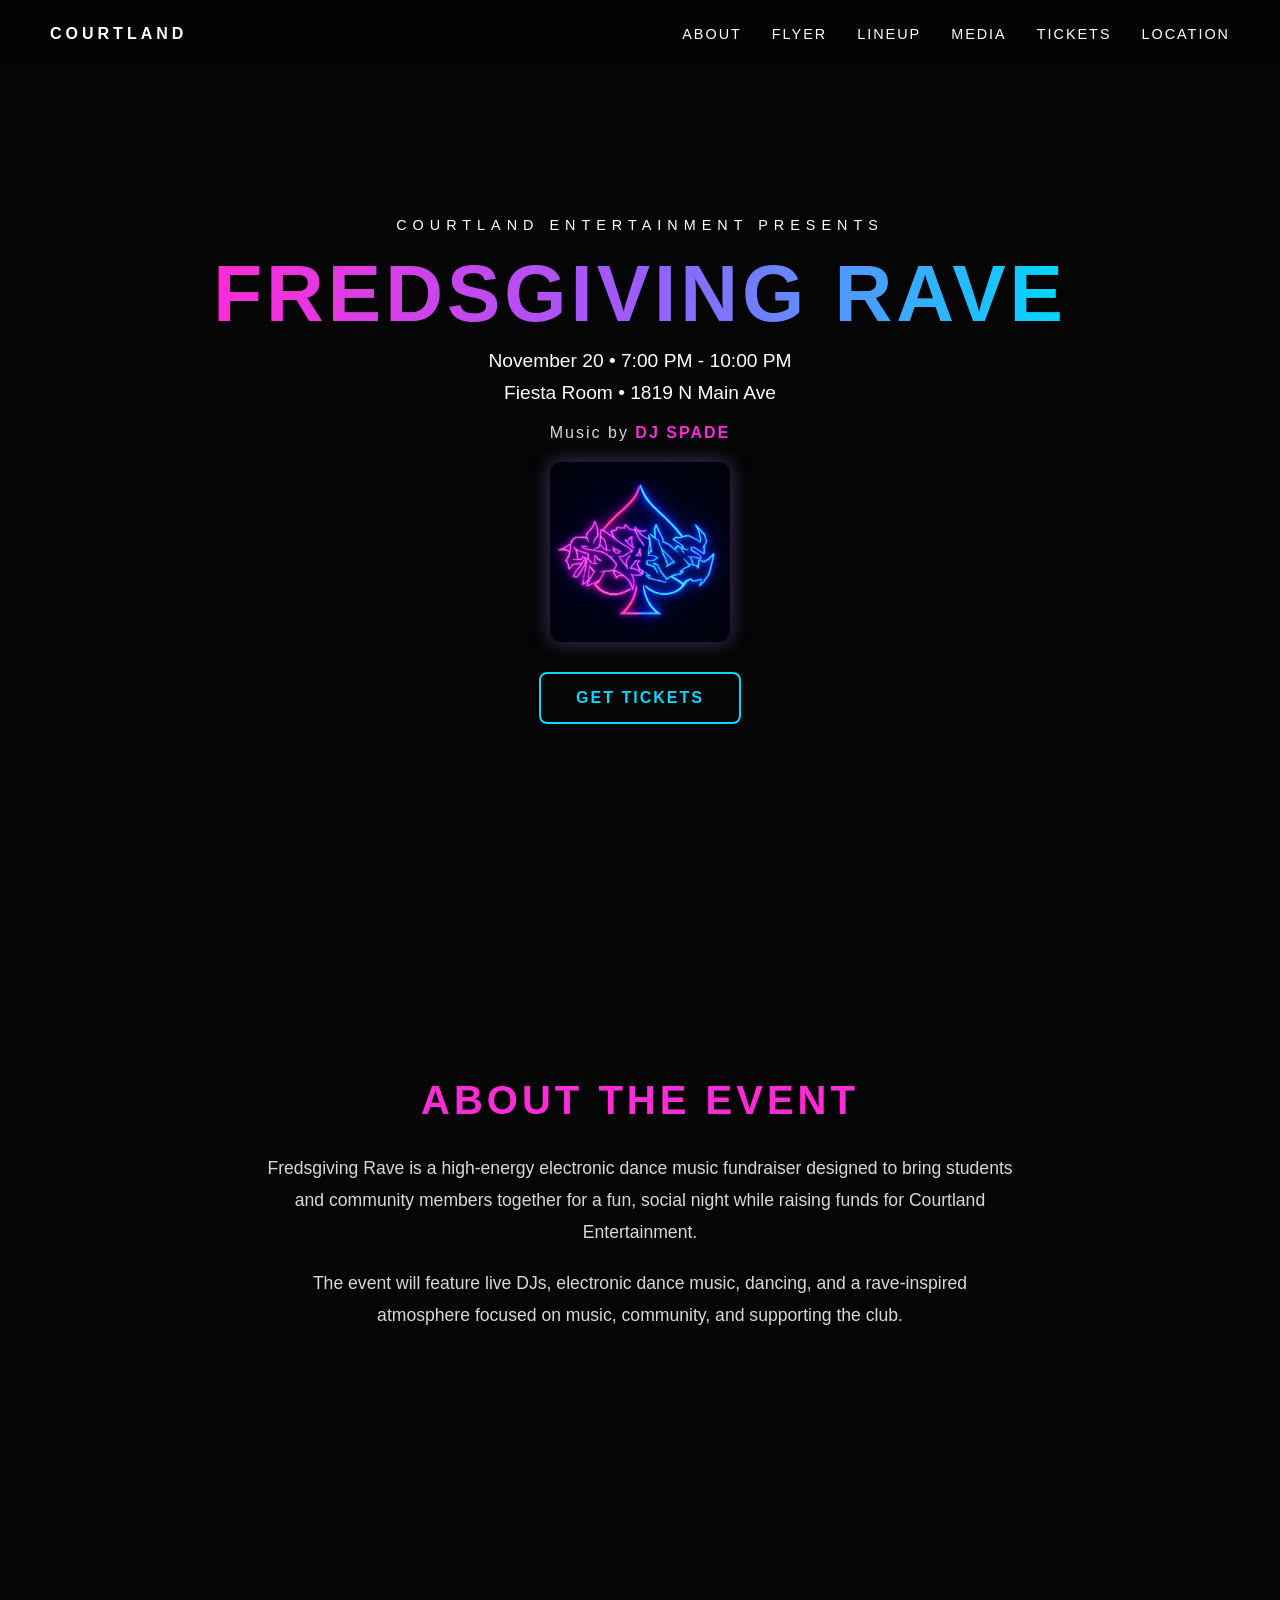
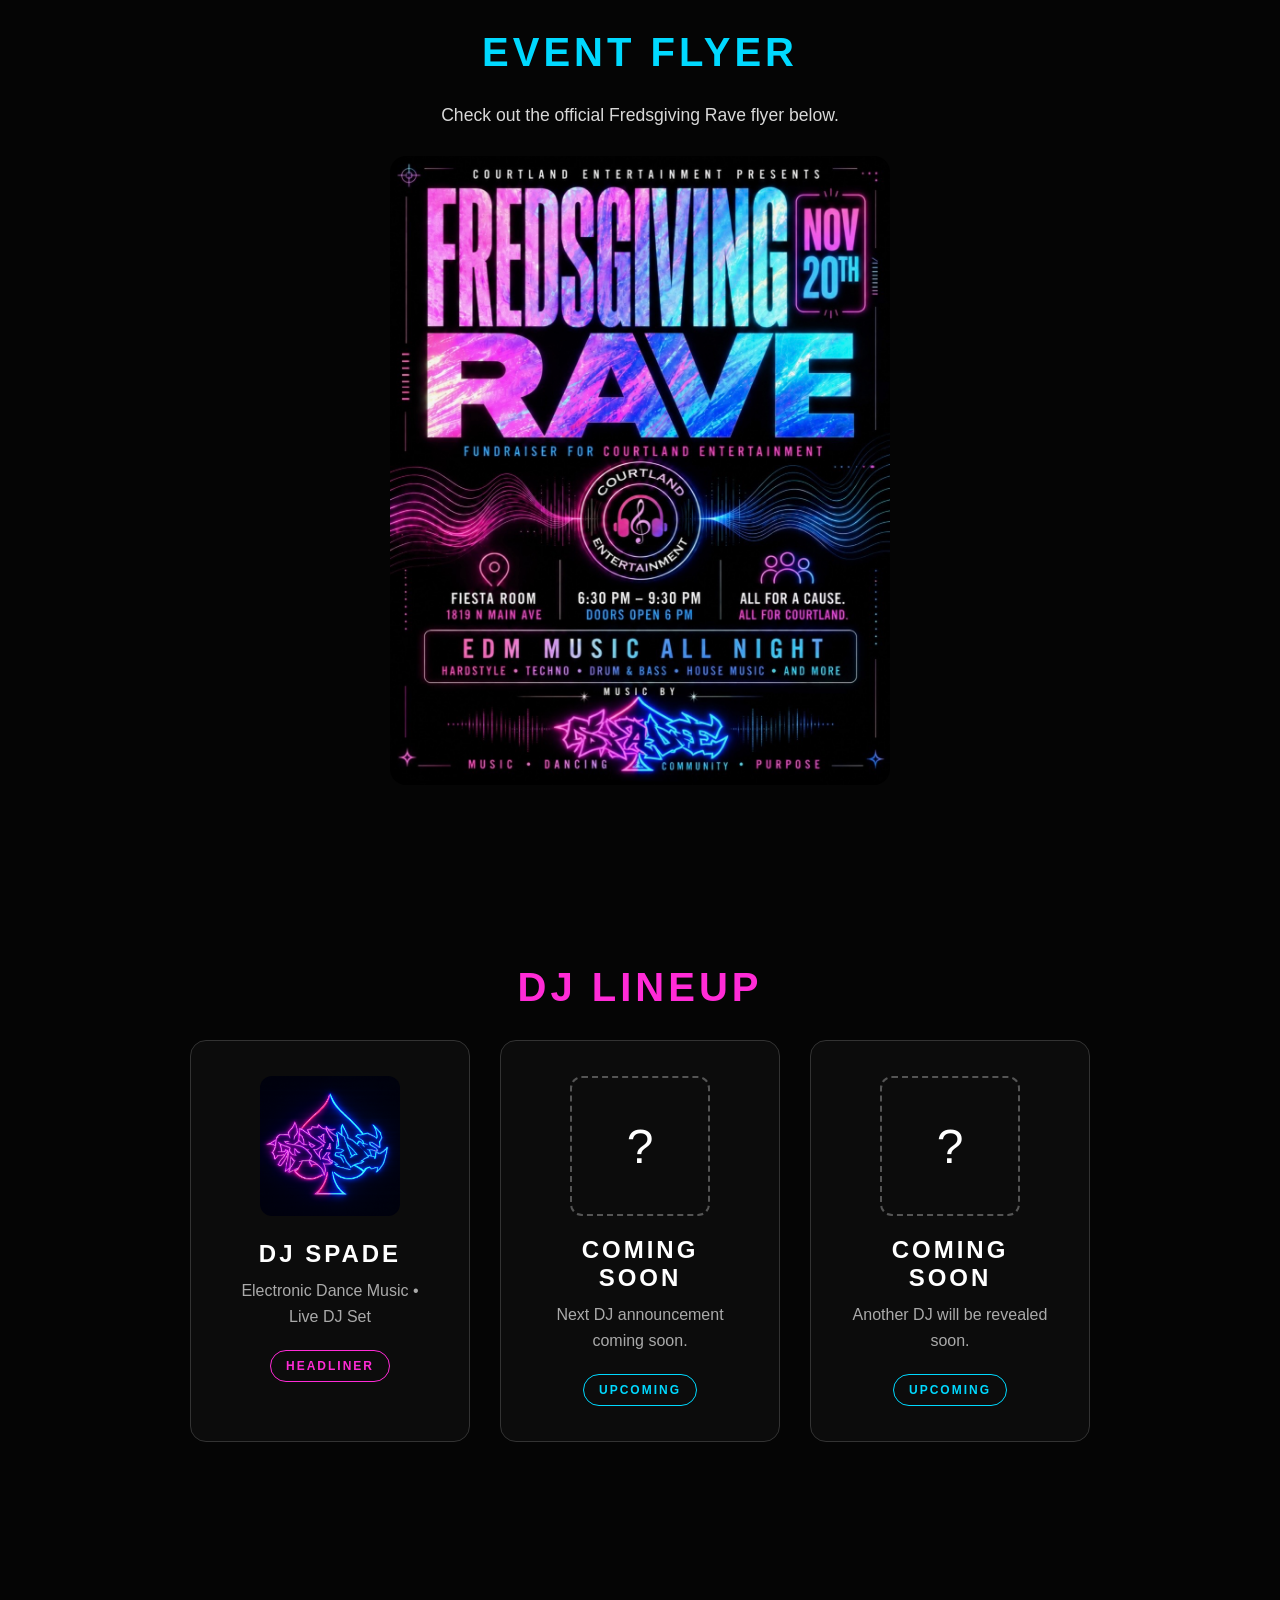
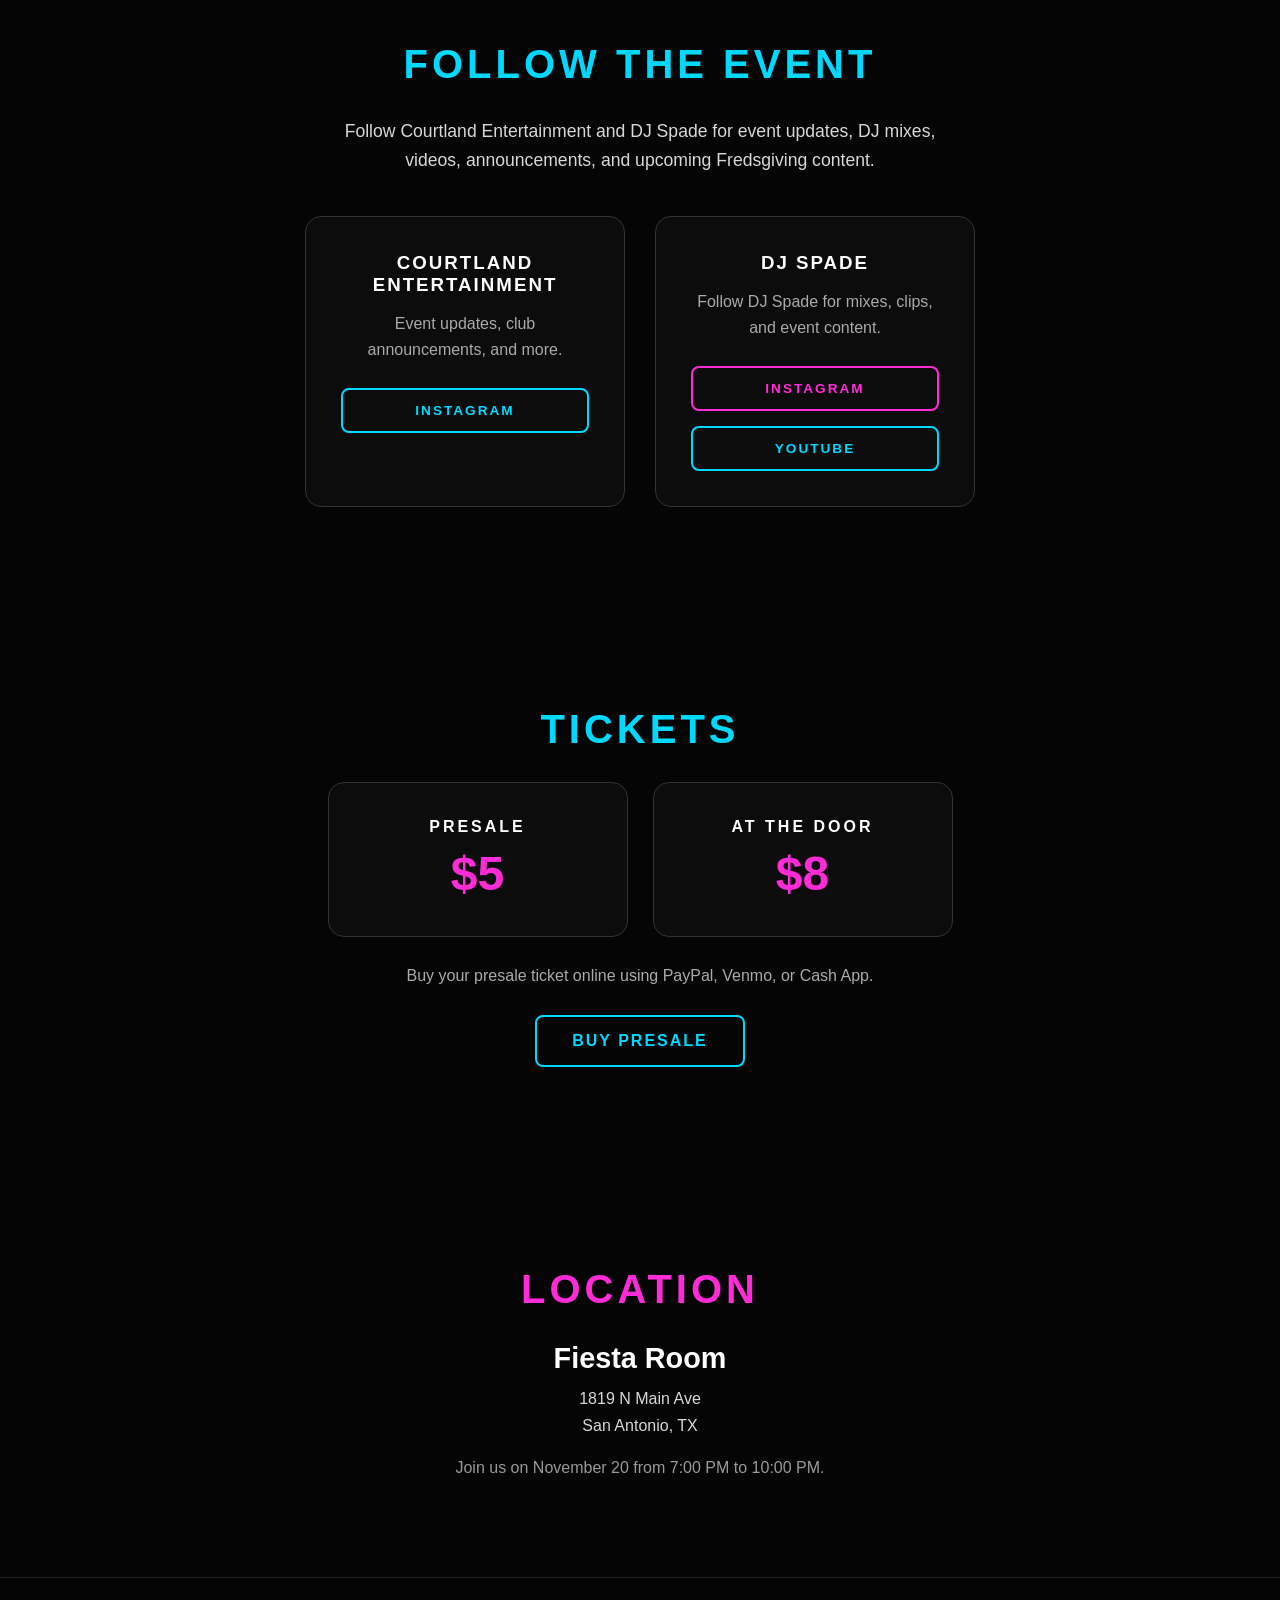
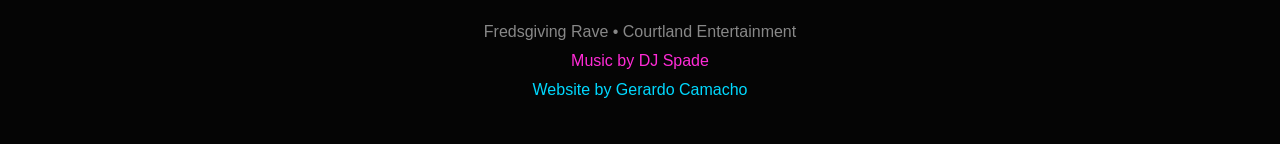
==== index.html @ a4c5deb9 "Add files via upload" ====
<!DOCTYPE html>
<html lang="en">

<head>

    <meta charset="UTF-8">

    <meta
        name="viewport"
        content="width=device-width, initial-scale=1.0"
    >

    <title>
        Fredsgiving Rave | Courtland Entertainment
    </title>

    <link
        rel="stylesheet"
        href="style.css"
    >

</head>


<body>


    <!-- ========================================= -->
    <!-- NAVBAR -->
    <!-- ========================================= -->

    <nav class="navbar">

        <a
            class="nav-logo"
            href="#top"
        >
            COURTLAND
        </a>


        <div class="nav-links">

            <a href="#about">
                ABOUT
            </a>

            <a href="#flyer">
                FLYER
            </a>

            <a href="#lineup">
                LINEUP
            </a>

            <a href="#media">
                MEDIA
            </a>

            <a href="payment.html">
                TICKETS
            </a>

            <a href="#location">
                LOCATION
            </a>

        </div>


        <button
            class="menu-button"
            id="menuButton"
            aria-label="Open menu"
        >
            ☰
        </button>

    </nav>



    <!-- ========================================= -->
    <!-- MOBILE MENU -->
    <!-- ========================================= -->

    <div
        class="mobile-menu"
        id="mobileMenu"
    >

        <button
            class="close-menu"
            id="closeMenu"
            aria-label="Close menu"
        >
            ✕
        </button>


        <div class="mobile-menu-links">

            <a href="#about">
                ABOUT
            </a>

            <a href="#flyer">
                FLYER
            </a>

            <a href="#lineup">
                LINEUP
            </a>

            <a href="#media">
                MEDIA
            </a>

            <a href="payment.html">
                TICKETS
            </a>

            <a href="#location">
                LOCATION
            </a>

        </div>

    </div>



    <main id="top">


        <!-- ========================================= -->
        <!-- HERO -->
        <!-- ========================================= -->

        <section class="hero">

            <p class="presented-by">
                COURTLAND ENTERTAINMENT PRESENTS
            </p>


            <h1>
                FREDSGIVING RAVE
            </h1>


            <p class="event-info">
                November 20 • 7:00 PM - 10:00 PM
            </p>


            <p class="event-info">
                Fiesta Room • 1819 N Main Ave
            </p>


            <p class="dj-credit">
                Music by
                <span>DJ SPADE</span>
            </p>


            <img
                src="images/spade-logo.png"
                alt="DJ Spade Logo"
                class="spade-logo"
            >


            <a
                href="payment.html"
                class="hero-button"
            >
                GET TICKETS
            </a>

        </section>



        <!-- ========================================= -->
        <!-- ABOUT -->
        <!-- ========================================= -->

        <section
            class="about"
            id="about"
        >

            <h2>
                ABOUT THE EVENT
            </h2>


            <p>

                Fredsgiving Rave is a high-energy electronic dance
                music fundraiser designed to bring students and
                community members together for a fun, social night
                while raising funds for Courtland Entertainment.

            </p>


            <p>

                The event will feature live DJs, electronic dance
                music, dancing, and a rave-inspired atmosphere
                focused on music, community, and supporting the club.

            </p>

        </section>



        <!-- ========================================= -->
        <!-- FLYER -->
        <!-- ========================================= -->

        <section
            class="flyer-section"
            id="flyer"
        >

            <h2>
                EVENT FLYER
            </h2>


            <p class="flyer-text">

                Check out the official Fredsgiving Rave flyer below.

            </p>


            <img
                src="images/fredsgiving-flyer.png"
                alt="Fredsgiving Rave Flyer"
                class="event-flyer"
            >

        </section>



        <!-- ========================================= -->
        <!-- LINEUP -->
        <!-- ========================================= -->

        <section
            class="lineup"
            id="lineup"
        >

            <h2>
                DJ LINEUP
            </h2>


            <div class="lineup-container">


                <article class="lineup-card">

                    <img
                        src="images/spade-logo.png"
                        alt="DJ Spade Logo"
                        class="lineup-logo"
                    >


                    <h3>
                        DJ SPADE
                    </h3>


                    <p>
                        Electronic Dance Music • Live DJ Set
                    </p>


                    <span class="headliner">
                        HEADLINER
                    </span>

                </article>



                <article class="lineup-card">

                    <div class="coming-soon-box">
                        ?
                    </div>


                    <h3>
                        COMING SOON
                    </h3>


                    <p>
                        Next DJ announcement coming soon.
                    </p>


                    <span class="upcoming">
                        UPCOMING
                    </span>

                </article>



                <article class="lineup-card">

                    <div class="coming-soon-box">
                        ?
                    </div>


                    <h3>
                        COMING SOON
                    </h3>


                    <p>
                        Another DJ will be revealed soon.
                    </p>


                    <span class="upcoming">
                        UPCOMING
                    </span>

                </article>


            </div>

        </section>



        <!-- ========================================= -->
        <!-- MEDIA -->
        <!-- ========================================= -->

        <section
            class="media"
            id="media"
        >

            <h2>
                FOLLOW THE EVENT
            </h2>


            <p class="media-intro">

                Follow Courtland Entertainment and DJ Spade for
                event updates, DJ mixes, videos, announcements,
                and upcoming Fredsgiving content.

            </p>



            <div class="social-container">


                <article class="social-card">

                    <h3>
                        COURTLAND ENTERTAINMENT
                    </h3>


                    <p>
                        Event updates, club announcements, and more.
                    </p>


                    <a
                        href="https://www.instagram.com/wearecourtland?stkn=MXRhY2s3Ym1sZ3I2dA=="
                        target="_blank"
                        rel="noopener noreferrer"
                        class="social-button courtland-button"
                    >
                        INSTAGRAM
                    </a>

                </article>



                <article class="social-card">

                    <h3>
                        DJ SPADE
                    </h3>


                    <p>

                        Follow DJ Spade for mixes, clips,
                        and event content.

                    </p>


                    <a
                        href="https://www.instagram.com/ace_of.1spade?stkn=eXF0d2hoOGgwamYz&utm_source=qr"
                        target="_blank"
                        rel="noopener noreferrer"
                        class="social-button instagram-button"
                    >
                        INSTAGRAM
                    </a>


                    <a
                        href="https://youtube.com/@djofspades?si=QQPba7ZHOtJlr2IQ"
                        target="_blank"
                        rel="noopener noreferrer"
                        class="social-button youtube-button"
                    >
                        YOUTUBE
                    </a>

                </article>


            </div>

        </section>



        <!-- ========================================= -->
        <!-- TICKETS -->
        <!-- ========================================= -->

        <section
            class="tickets-simple"
            id="tickets"
        >

            <h2>
                TICKETS
            </h2>


            <div class="ticket-summary">


                <div>

                    <span class="summary-label">
                        PRESALE
                    </span>

                    <span class="summary-price">
                        $5
                    </span>

                </div>



                <div>

                    <span class="summary-label">
                        AT THE DOOR
                    </span>

                    <span class="summary-price">
                        $8
                    </span>

                </div>


            </div>


            <p class="ticket-summary-note">

                Buy your presale ticket online using
                PayPal, Venmo, or Cash App.

            </p>


            <a
                href="payment.html"
                class="hero-button"
            >
                BUY PRESALE
            </a>

        </section>



        <!-- ========================================= -->
        <!-- LOCATION -->
        <!-- ========================================= -->

        <section
            class="location"
            id="location"
        >

            <h2>
                LOCATION
            </h2>


            <p class="location-name">
                Fiesta Room
            </p>


            <p class="location-address">

                1819 N Main Ave<br>
                San Antonio, TX

            </p>


            <p class="location-note">

                Join us on November 20
                from 7:00 PM to 10:00 PM.

            </p>

        </section>


    </main>



    <!-- ========================================= -->
    <!-- FOOTER -->
    <!-- ========================================= -->

    <footer class="footer">

        <p>
            Fredsgiving Rave • Courtland Entertainment
        </p>

        <p>
            Music by DJ Spade
        </p>

        <p>
            Website by Gerardo Camacho
        </p>

    </footer>



    <script src="script.js"></script>

</body>

</html>
---- style.css ----
* {
    margin: 0;
    padding: 0;
    box-sizing: border-box;
}


html {
    scroll-behavior: smooth;
}


body {

    background-color: #050505;

    color: white;

    font-family:
        Arial,
        sans-serif;

}


a {
    -webkit-tap-highlight-color:
        transparent;
}


.hidden {
    display: none !important;
}



/* ===================================================== */
/* NAVBAR */
/* ===================================================== */

.navbar {

    position: fixed;

    top: 0;
    left: 0;

    width: 100%;

    display: flex;

    justify-content:
        space-between;

    align-items:
        center;

    padding:
        25px 50px;

    z-index: 1000;

    background-color:
        rgba(
            5,
            5,
            5,
            0.85
        );

    backdrop-filter:
        blur(10px);

}


.nav-logo {

    color: white;

    text-decoration: none;

    font-weight: bold;

    letter-spacing:
        4px;

}


.nav-links {

    display: flex;

    gap: 30px;

}


.nav-links a {

    color: white;

    text-decoration: none;

    font-size:
        0.9rem;

    letter-spacing:
        2px;

    transition:
        0.3s ease;

}


.nav-links a:hover {
    color: #00d9ff;
}



/* ===================================================== */
/* MOBILE MENU */
/* ===================================================== */

.menu-button {

    display: none;

    margin: 0;

    padding: 0;

    background:
        transparent;

    border:
        none;

    color:
        white;

    font-size:
        2rem;

    cursor:
        pointer;

}


.mobile-menu {

    position:
        fixed;

    inset:
        0;

    width:
        100%;

    min-height:
        100dvh;

    display:
        flex;

    justify-content:
        center;

    align-items:
        center;

    background-color:
        rgba(
            5,
            5,
            5,
            0.98
        );

    z-index:
        2000;

    opacity:
        0;

    visibility:
        hidden;

    pointer-events:
        none;

    transition:
        0.3s ease;

}


.mobile-menu.active {

    opacity:
        1;

    visibility:
        visible;

    pointer-events:
        auto;

}


.mobile-menu-links {

    display:
        flex;

    flex-direction:
        column;

    gap:
        25px;

    text-align:
        center;

}


.mobile-menu-links a {

    color:
        white;

    text-decoration:
        none;

    font-size:
        2rem;

    font-weight:
        bold;

    letter-spacing:
        3px;

}


.close-menu {

    position:
        absolute;

    top:
        25px;

    right:
        25px;

    margin:
        0;

    padding:
        0;

    background:
        transparent;

    border:
        none;

    color:
        white;

    font-size:
        2rem;

    cursor:
        pointer;

}



/* ===================================================== */
/* HERO */
/* ===================================================== */

.hero {

    min-height:
        100vh;

    display:
        flex;

    flex-direction:
        column;

    justify-content:
        center;

    align-items:
        center;

    text-align:
        center;

    padding:
        120px 20px 80px;

}


h1 {

    font-size:
        5rem;

    font-weight:
        900;

    letter-spacing:
        4px;

    background:
        linear-gradient(
            90deg,
            #ff2bd6,
            #9b5cff,
            #00d9ff
        );

    -webkit-background-clip:
        text;

    background-clip:
        text;

    color:
        transparent;

}


.presented-by {

    font-size:
        0.9rem;

    letter-spacing:
        6px;

    margin-bottom:
        15px;

}


.event-info {

    font-size:
        1.2rem;

    margin-top:
        10px;

}


.dj-credit {

    margin-top:
        20px;

    font-size:
        1rem;

    letter-spacing:
        2px;

    color:
        #d8d8d8;

}


.dj-credit span {

    color:
        #ff2bd6;

    font-weight:
        bold;

}


.spade-logo {

    width:
        180px;

    max-width:
        80%;

    margin-top:
        20px;

    border-radius:
        12px;

    box-shadow:

        0 0 20px
        rgba(
            255,
            43,
            214,
            0.25
        ),

        0 0 25px
        rgba(
            0,
            217,
            255,
            0.2
        );

}



/* ===================================================== */
/* BUTTONS */
/* ===================================================== */

button,
.hero-button {

    margin-top:
        30px;

    padding:
        15px 35px;

    background:
        transparent;

    color:
        #00d9ff;

    border:
        2px solid #00d9ff;

    border-radius:
        8px;

    font-size:
        1rem;

    font-weight:
        bold;

    letter-spacing:
        2px;

    cursor:
        pointer;

    text-decoration:
        none;

    transition:
        0.3s ease;

}


button:hover,
.hero-button:hover {

    background-color:
        #00d9ff;

    color:
        #050505;

    box-shadow:

        0 0 10px
        #00d9ff,

        0 0 25px
        #00d9ff;

}



/* ===================================================== */
/* SHARED SECTIONS */
/* ===================================================== */

.about,
.flyer-section,
.lineup,
.media,
.tickets-simple,
.location {

    display:
        flex;

    flex-direction:
        column;

    justify-content:
        center;

    align-items:
        center;

    text-align:
        center;

}


.about h2,
.flyer-section h2,
.lineup h2,
.media h2,
.tickets-simple h2,
.location h2 {

    font-size:
        2.5rem;

    letter-spacing:
        4px;

    margin-bottom:
        30px;

}


.about h2,
.lineup h2,
.location h2 {

    color:
        #ff2bd6;

}


.flyer-section h2,
.media h2,
.tickets-simple h2 {

    color:
        #00d9ff;

}



/* ===================================================== */
/* ABOUT */
/* ===================================================== */

.about {

    min-height:
        70vh;

    padding:
        80px 20px;

}


.about p {

    max-width:
        750px;

    font-size:
        1.1rem;

    line-height:
        1.8;

    margin-bottom:
        20px;

    color:
        #d8d8d8;

}



/* ===================================================== */
/* FLYER */
/* ===================================================== */

.flyer-section {

    min-height:
        100vh;

    padding:
        100px 20px 80px;

}


.flyer-text {

    font-size:
        1.1rem;

    color:
        #d8d8d8;

    margin-bottom:
        30px;

}


.event-flyer {

    width:
        100%;

    max-width:
        500px;

    border-radius:
        16px;

}



/* ===================================================== */
/* LINEUP */
/* ===================================================== */

.lineup {

    padding:
        100px 20px;

}


.lineup-container {

    display:
        flex;

    gap:
        30px;

    justify-content:
        center;

    flex-wrap:
        wrap;

}


.lineup-card {

    width:
        280px;

    padding:
        35px;

    border:
        1px solid #333;

    border-radius:
        16px;

    background-color:
        #0c0c0c;

}


.lineup-logo {

    width:
        140px;

    border-radius:
        12px;

    margin-bottom:
        20px;

}


.coming-soon-box {

    width:
        140px;

    height:
        140px;

    margin:
        0 auto 20px;

    display:
        flex;

    justify-content:
        center;

    align-items:
        center;

    border:
        2px dashed #555;

    border-radius:
        12px;

    font-size:
        3rem;

}


.lineup-card h3 {

    font-size:
        1.5rem;

    letter-spacing:
        3px;

    margin-bottom:
        10px;

}


.lineup-card p {

    color:
        #aaa;

    line-height:
        1.6;

}


.headliner,
.upcoming {

    display:
        inline-block;

    margin-top:
        20px;

    padding:
        8px 15px;

    border-radius:
        20px;

    font-size:
        0.75rem;

    font-weight:
        bold;

    letter-spacing:
        2px;

}


.headliner {

    border:
        1px solid #ff2bd6;

    color:
        #ff2bd6;

}


.upcoming {

    border:
        1px solid #00d9ff;

    color:
        #00d9ff;

}



/* ===================================================== */
/* MEDIA */
/* ===================================================== */

.media {

    padding:
        100px 20px;

}


.media-intro {

    max-width:
        650px;

    color:
        #d8d8d8;

    font-size:
        1.1rem;

    line-height:
        1.7;

    margin-bottom:
        40px;

}


.social-container {

    display:
        flex;

    gap:
        30px;

    justify-content:
        center;

    flex-wrap:
        wrap;

}


.social-card {

    width:
        320px;

    padding:
        35px;

    border:
        1px solid #333;

    border-radius:
        16px;

    background-color:
        #0c0c0c;

}


.social-card h3 {

    margin-bottom:
        15px;

    letter-spacing:
        2px;

}


.social-card p {

    color:
        #aaa;

    line-height:
        1.6;

    margin-bottom:
        25px;

}


.social-button {

    display:
        block;

    margin-top:
        15px;

    padding:
        13px 20px;

    border-radius:
        8px;

    text-decoration:
        none;

    font-size:
        0.85rem;

    font-weight:
        bold;

    letter-spacing:
        2px;

}


.courtland-button,
.youtube-button {

    color:
        #00d9ff;

    border:
        2px solid #00d9ff;

}


.instagram-button {

    color:
        #ff2bd6;

    border:
        2px solid #ff2bd6;

}



/* ===================================================== */
/* TICKET SUMMARY */
/* ===================================================== */

.tickets-simple {

    padding:
        100px 20px;

}


.ticket-summary {

    display:
        flex;

    gap:
        25px;

    flex-wrap:
        wrap;

    justify-content:
        center;

}


.ticket-summary > div {

    width:
        300px;

    padding:
        35px 25px;

    border:
        1px solid #333;

    border-radius:
        16px;

    background:
        #0c0c0c;

}


.summary-label {

    display:
        block;

    letter-spacing:
        3px;

    font-weight:
        bold;

    margin-bottom:
        10px;

}


.summary-price {

    display:
        block;

    font-size:
        3rem;

    font-weight:
        bold;

    color:
        #ff2bd6;

}


.ticket-summary-note {

    margin-top:
        30px;

    color:
        #aaa;

}



/* ===================================================== */
/* LOCATION */
/* ===================================================== */

.location {

    padding:
        100px 20px;

}


.location-name {

    font-size:
        1.8rem;

    font-weight:
        bold;

}


.location-address {

    margin-top:
        10px;

    line-height:
        1.7;

    color:
        #d8d8d8;

}


.location-note {

    margin-top:
        20px;

    color:
        #999;

}



/* ===================================================== */
/* FOOTER */
/* ===================================================== */

.footer {

    padding:
        40px 20px;

    text-align:
        center;

    border-top:
        1px solid #222;

    color:
        #888;

    line-height:
        1.8;

}


.footer p:nth-child(2) {
    color: #ff2bd6;
}


.footer p:nth-child(3) {
    color: #00d9ff;
}



/* ===================================================== */
/* PAYMENT PAGE */
/* ===================================================== */

.payment-body {

    min-height:
        100vh;

    background:

        radial-gradient(
            circle at 20% 10%,
            rgba(
                255,
                43,
                214,
                0.12
            ),
            transparent 25%
        ),

        radial-gradient(
            circle at 80% 15%,
            rgba(
                0,
                217,
                255,
                0.10
            ),
            transparent 30%
        ),

        #050505;

}


.payment-page {

    width:
        min(
            100%,
            760px
        );

    margin:
        0 auto;

    padding:
        30px 20px 50px;

}


.payment-topbar {

    display:
        flex;

    justify-content:
        space-between;

    align-items:
        center;

    gap:
        20px;

    margin-bottom:
        40px;

    letter-spacing:
        3px;

    font-weight:
        bold;

}


.back-link {

    color:
        #00d9ff;

    text-decoration:
        none;

}


.payment-panel,
.payment-help-card {

    border:
        1px solid #333;

    border-radius:
        20px;

    background:
        rgba(
            12,
            12,
            12,
            0.92
        );

    padding:
        40px;

    text-align:
        center;

}


.payment-title {

    font-size:
        clamp(
            2.4rem,
            8vw,
            4rem
        );

}


.payment-price {

    margin-top:
        15px;

    font-size:
        4rem;

    font-weight:
        900;

    color:
        #ff2bd6;

}


.payment-description {

    max-width:
        560px;

    margin:
        20px auto 30px;

    color:
        #c8c8c8;

    line-height:
        1.7;

}



/* ===================================================== */
/* PAYMENT FORM */
/* ===================================================== */

.ticket-form {

    display:
        flex;

    flex-direction:
        column;

    gap:
        10px;

    text-align:
        left;

}


.ticket-form label {

    margin-top:
        8px;

    color:
        #aaa;

    font-size:
        0.72rem;

    font-weight:
        bold;

    letter-spacing:
        1.5px;

}


.ticket-form input,
.ticket-form select {

    width:
        100%;

    padding:
        15px;

    border:
        1px solid #444;

    border-radius:
        9px;

    background:
        #080808;

    color:
        white;

    font-size:
        1rem;

    outline:
        none;

}


.ticket-form input:focus,
.ticket-form select:focus {

    border-color:
        #ff2bd6;

}


.request-ticket-button {

    width:
        100%;

    margin-top:
        20px;

}



/* ===================================================== */
/* PAYMENT REFERENCE */
/* ===================================================== */

.payment-reference-box {

    margin-top:
        40px;

    padding:
        30px 20px;

    border:
        2px solid #00d9ff;

    border-radius:
        16px;

    background:
        rgba(
            0,
            217,
            255,
            0.04
        );

    box-shadow:
        0 0 20px
        rgba(
            0,
            217,
            255,
            0.18
        );

}


.reference-label {

    color:
        #aaa;

    font-size:
        0.8rem;

    font-weight:
        bold;

    letter-spacing:
        3px;

}


.reference-code {

    margin:
        15px 0;

    color:
        #00d9ff;

    font-size:
        2rem;

    font-weight:
        900;

    letter-spacing:
        3px;

    overflow-wrap:
        anywhere;

}


.copy-reference-button {

    margin:
        10px auto 20px;

}


.reference-instructions {

    font-size:
        1.1rem;

    line-height:
        1.6;

}


.reference-warning {

    margin-top:
        15px;

    color:
        #ff2bd6;

    font-size:
        0.9rem;

}


.selected-payment-area {

    margin-top:
        30px;

    padding-top:
        25px;

    border-top:
        1px solid #333;

}


.selected-payment-area p {

    margin-bottom:
        15px;

    color:
        #aaa;

}


.payment-option {

    display:
        block;

    width:
        100%;

    padding:
        16px;

    color:
        #00d9ff;

    border:
        2px solid #00d9ff;

    border-radius:
        9px;

    text-decoration:
        none;

    font-weight:
        bold;

    letter-spacing:
        2px;

}


.payment-option:hover {

    background:
        #00d9ff;

    color:
        #050505;

}



/* ===================================================== */
/* PAYMENT HELP */
/* ===================================================== */

.payment-help-card {

    margin-top:
        25px;

}


.payment-help-card h2 {

    color:
        #ff2bd6;

    margin-bottom:
        25px;

    letter-spacing:
        3px;

}


.payment-help-card p {

    margin:
        12px 0;

    color:
        #ccc;

    line-height:
        1.5;

}


.ticket-message {

    margin-top:
        20px;

    color:
        #00d9ff;

    text-align:
        center;

}


.payment-footer {

    margin-top:
        30px;

    text-align:
        center;

    color:
        #777;

    line-height:
        1.8;

}


.payment-footer p:last-child {
    color: #00d9ff;
}



/* ===================================================== */
/* SCROLL */
/* ===================================================== */

#about,
#flyer,
#lineup,
#media,
#tickets,
#location {

    scroll-margin-top:
        100px;

}



/* ===================================================== */
/* MOBILE */
/* ===================================================== */

@media (
    max-width: 430px
) {


    .navbar {

        padding:
            20px;

    }


    .nav-links {

        display:
            none;

    }


    .menu-button {

        display:
            block;

    }


    .nav-logo {

        font-size:
            0.9rem;

    }


    .hero {

        min-height:
            100dvh;

        padding:
            100px 20px 70px;

    }


    h1 {

        font-size:
            2.5rem;

        letter-spacing:
            1px;

        line-height:
            1.05;

    }


    .presented-by {

        font-size:
            0.7rem;

        letter-spacing:
            3px;

    }


    .event-info {

        font-size:
            1rem;

    }


    .spade-logo {

        width:
            125px;

    }


    .hero-button {

        width:
            100%;

        max-width:
            280px;

    }


    .about,
    .flyer-section,
    .lineup,
    .media,
    .tickets-simple,
    .location {

        padding:
            120px 20px 100px;

    }


    .about h2,
    .flyer-section h2,
    .lineup h2,
    .media h2,
    .tickets-simple h2,
    .location h2 {

        font-size:
            2rem;

        letter-spacing:
            2px;

    }


    .lineup-container,
    .social-container {

        flex-direction:
            column;

        width:
            100%;

        align-items:
            center;

    }


    .lineup-card,
    .social-card {

        width:
            100%;

        max-width:
            320px;

    }


    .ticket-summary {

        flex-direction:
            column;

        align-items:
            center;

    }


    .ticket-summary > div {

        width:
            100%;

        max-width:
            320px;

    }


    .payment-page {

        padding:
            20px 14px 40px;

    }


    .payment-topbar {

        margin-bottom:
            20px;

        font-size:
            0.8rem;

    }


    .payment-panel,
    .payment-help-card {

        padding:
            28px 18px;

        border-radius:
            16px;

    }


    .payment-price {

        font-size:
            3.5rem;

    }


    .reference-code {

        font-size:
            1.55rem;

        letter-spacing:
            2px;

    }


    .request-ticket-button {

        width:
            100%;

    }

}
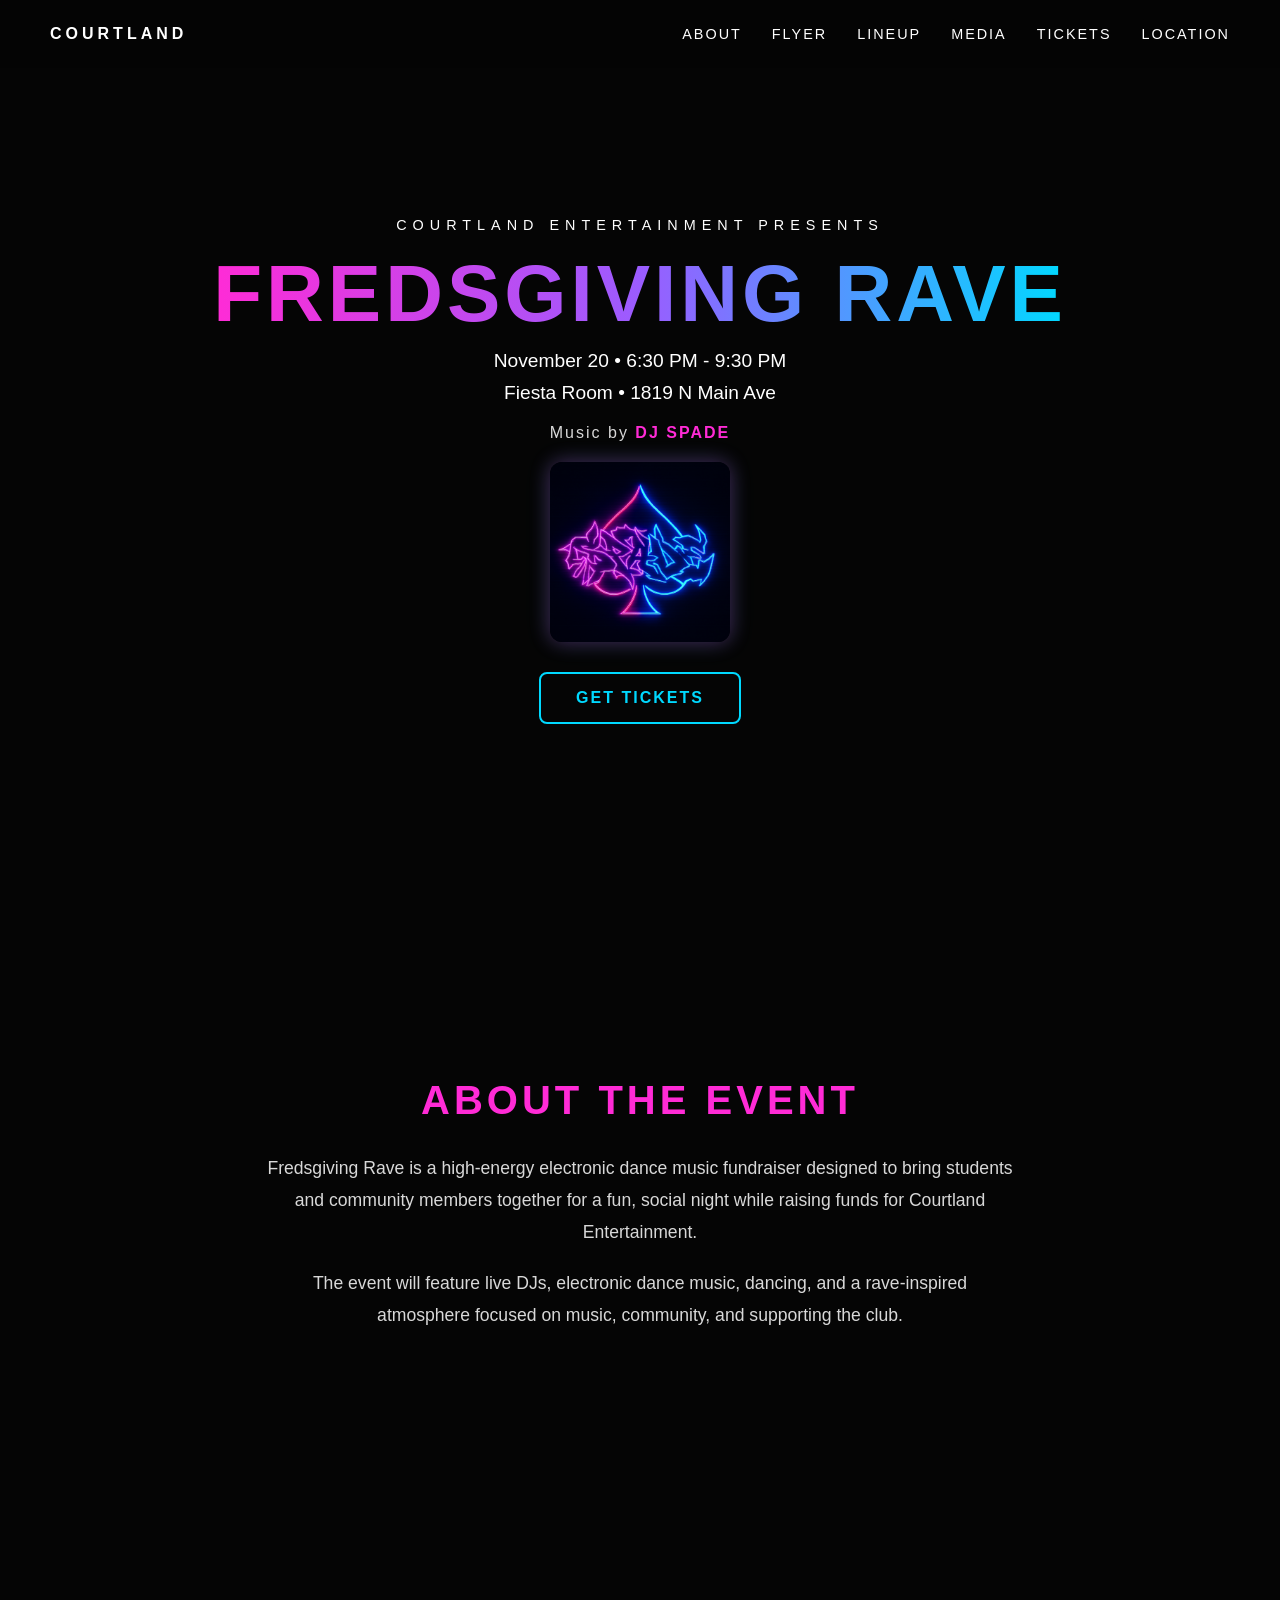
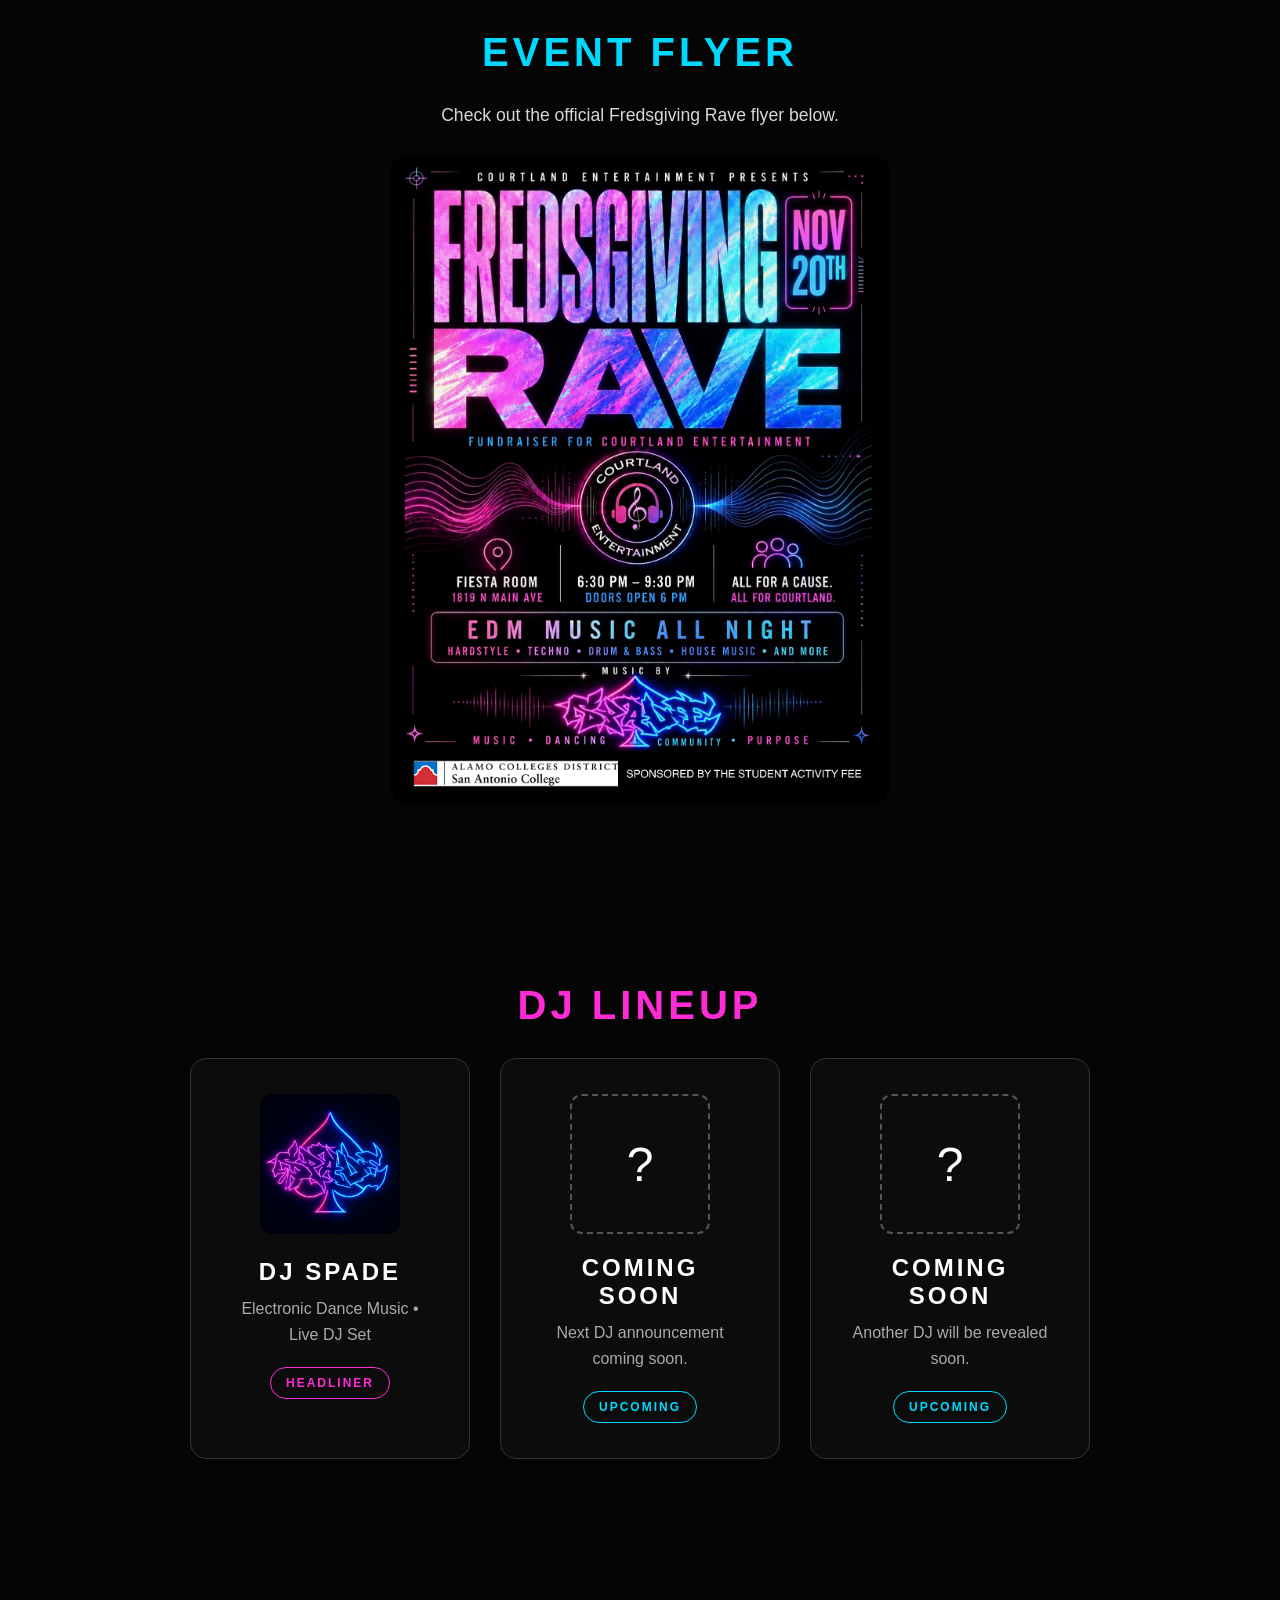
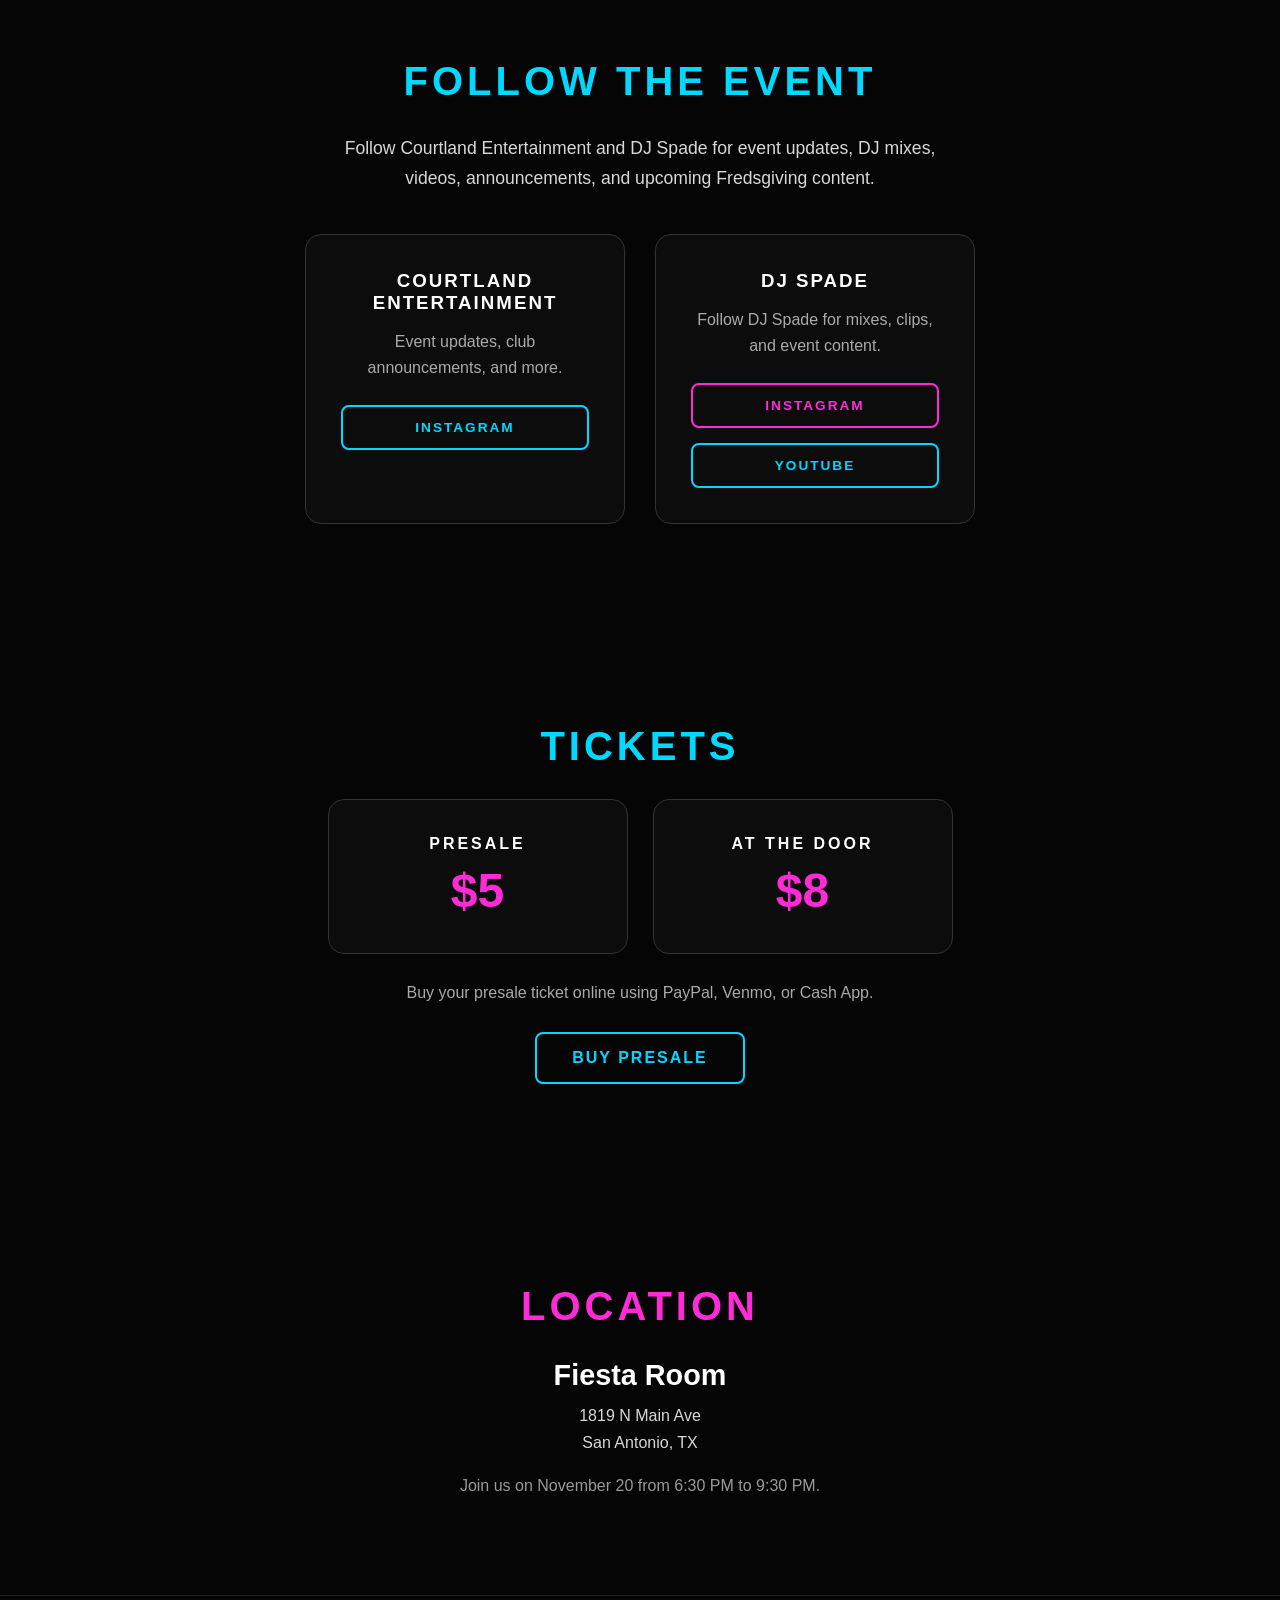
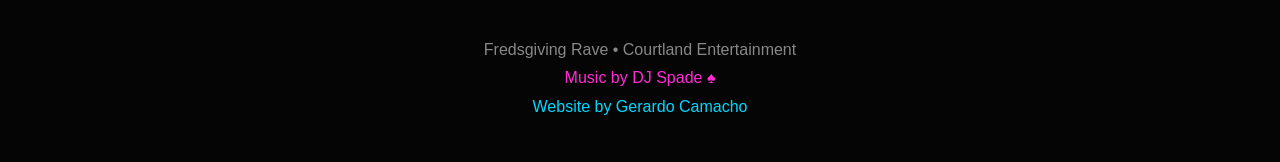
==== commit 915f9703: "Add files via upload" ====
--- a/index.html
+++ b/index.html
@@ -1,4 +1,12 @@
 <!DOCTYPE html>
+
+<!-- ===================================================== -->
+<!-- ♠ DJ SPADE                                           -->
+<!-- FREDSGIVING RAVE                                     -->
+<!-- Courtland Entertainment                             -->
+<!-- Website by Gerardo Camacho                          -->
+<!-- ===================================================== -->
+
 <html lang="en">
 
 <head>
@@ -10,6 +18,16 @@
         content="width=device-width, initial-scale=1.0"
     >
 
+    <meta
+        name="author"
+        content="Gerardo Camacho / DJ Spade"
+    >
+
+    <meta
+        name="description"
+        content="Official Fredsgiving Rave event website for Courtland Entertainment."
+    >
+
     <title>
         Fredsgiving Rave | Courtland Entertainment
     </title>
@@ -21,13 +39,11 @@
 
 </head>
 
-
 <body>
 
-
-    <!-- ========================================= -->
-    <!-- NAVBAR -->
-    <!-- ========================================= -->
+    <!-- ================================================= -->
+    <!-- ♠ NAVIGATION                                      -->
+    <!-- ================================================= -->
 
     <nav class="navbar">
 
@@ -38,35 +54,16 @@
             COURTLAND
         </a>
 
-
         <div class="nav-links">
 
-            <a href="#about">
-                ABOUT
-            </a>
-
-            <a href="#flyer">
-                FLYER
-            </a>
-
-            <a href="#lineup">
-                LINEUP
-            </a>
-
-            <a href="#media">
-                MEDIA
-            </a>
-
-            <a href="payment.html">
-                TICKETS
-            </a>
-
-            <a href="#location">
-                LOCATION
-            </a>
+            <a href="#about">ABOUT</a>
+            <a href="#flyer">FLYER</a>
+            <a href="#lineup">LINEUP</a>
+            <a href="#media">MEDIA</a>
+            <a href="payment.html">TICKETS</a>
+            <a href="#location">LOCATION</a>
 
         </div>
-
 
         <button
             class="menu-button"
@@ -78,11 +75,9 @@
 
     </nav>
 
-
-
-    <!-- ========================================= -->
-    <!-- MOBILE MENU -->
-    <!-- ========================================= -->
+    <!-- ================================================= -->
+    <!-- ♠ MOBILE MENU                                     -->
+    <!-- ================================================= -->
 
     <div
         class="mobile-menu"
@@ -97,80 +92,53 @@
             ✕
         </button>
 
-
         <div class="mobile-menu-links">
 
-            <a href="#about">
-                ABOUT
-            </a>
-
-            <a href="#flyer">
-                FLYER
-            </a>
-
-            <a href="#lineup">
-                LINEUP
-            </a>
-
-            <a href="#media">
-                MEDIA
-            </a>
-
-            <a href="payment.html">
-                TICKETS
-            </a>
-
-            <a href="#location">
-                LOCATION
-            </a>
+            <a href="#about">ABOUT</a>
+            <a href="#flyer">FLYER</a>
+            <a href="#lineup">LINEUP</a>
+            <a href="#media">MEDIA</a>
+            <a href="payment.html">TICKETS</a>
+            <a href="#location">LOCATION</a>
 
         </div>
 
     </div>
 
-
-
     <main id="top">
 
-
-        <!-- ========================================= -->
-        <!-- HERO -->
-        <!-- ========================================= -->
+        <!-- ================================================= -->
+        <!-- ♠ DJ SPADE // HERO                                -->
+        <!-- ================================================= -->
 
         <section class="hero">
 
             <p class="presented-by">
                 COURTLAND ENTERTAINMENT PRESENTS
             </p>
-
 
             <h1>
                 FREDSGIVING RAVE
             </h1>
 
-
             <p class="event-info">
-                November 20 • 7:00 PM - 10:00 PM
-            </p>
-
+                November 20 • 6:30 PM - 9:30 PM
+            </p>
 
             <p class="event-info">
                 Fiesta Room • 1819 N Main Ave
             </p>
-
 
             <p class="dj-credit">
                 Music by
                 <span>DJ SPADE</span>
             </p>
-
 
             <img
                 src="images/spade-logo.png"
                 alt="DJ Spade Logo"
                 class="spade-logo"
             >
-
 
             <a
                 href="payment.html"
@@ -181,11 +149,9 @@
 
         </section>
 
-
-
-        <!-- ========================================= -->
-        <!-- ABOUT -->
-        <!-- ========================================= -->
+        <!-- ================================================= -->
+        <!-- ♠ ABOUT                                           -->
+        <!-- ================================================= -->
 
         <section
             class="about"
@@ -196,32 +162,24 @@
                 ABOUT THE EVENT
             </h2>
 
-
             <p>
-
                 Fredsgiving Rave is a high-energy electronic dance
                 music fundraiser designed to bring students and
                 community members together for a fun, social night
                 while raising funds for Courtland Entertainment.
-
-            </p>
-
+            </p>
 
             <p>
-
                 The event will feature live DJs, electronic dance
                 music, dancing, and a rave-inspired atmosphere
                 focused on music, community, and supporting the club.
-
-            </p>
-
-        </section>
-
-
-
-        <!-- ========================================= -->
-        <!-- FLYER -->
-        <!-- ========================================= -->
+            </p>
+
+        </section>
+
+        <!-- ================================================= -->
+        <!-- ♠ EVENT FLYER                                     -->
+        <!-- ================================================= -->
 
         <section
             class="flyer-section"
@@ -232,13 +190,9 @@
                 EVENT FLYER
             </h2>
 
-
             <p class="flyer-text">
-
                 Check out the official Fredsgiving Rave flyer below.
-
-            </p>
-
+            </p>
 
             <img
                 src="images/fredsgiving-flyer.png"
@@ -248,11 +202,9 @@
 
         </section>
 
-
-
-        <!-- ========================================= -->
-        <!-- LINEUP -->
-        <!-- ========================================= -->
+        <!-- ================================================= -->
+        <!-- ♠ DJ LINEUP                                       -->
+        <!-- ================================================= -->
 
         <section
             class="lineup"
@@ -263,9 +215,7 @@
                 DJ LINEUP
             </h2>
 
-
             <div class="lineup-container">
-
 
                 <article class="lineup-card">
 
@@ -275,24 +225,19 @@
                         class="lineup-logo"
                     >
 
-
                     <h3>
                         DJ SPADE
                     </h3>
 
-
                     <p>
                         Electronic Dance Music • Live DJ Set
                     </p>
 
-
                     <span class="headliner">
                         HEADLINER
                     </span>
 
                 </article>
-
-
 
                 <article class="lineup-card">
 
@@ -300,24 +245,19 @@
                         ?
                     </div>
 
-
                     <h3>
                         COMING SOON
                     </h3>
 
-
                     <p>
                         Next DJ announcement coming soon.
                     </p>
 
-
                     <span class="upcoming">
                         UPCOMING
                     </span>
 
                 </article>
-
-
 
                 <article class="lineup-card">
 
@@ -325,33 +265,27 @@
                         ?
                     </div>
 
-
                     <h3>
                         COMING SOON
                     </h3>
 
-
                     <p>
                         Another DJ will be revealed soon.
                     </p>
 
-
                     <span class="upcoming">
                         UPCOMING
                     </span>
 
                 </article>
 
-
             </div>
 
         </section>
 
-
-
-        <!-- ========================================= -->
-        <!-- MEDIA -->
-        <!-- ========================================= -->
+        <!-- ================================================= -->
+        <!-- ♠ MEDIA                                           -->
+        <!-- ================================================= -->
 
         <section
             class="media"
@@ -362,19 +296,13 @@
                 FOLLOW THE EVENT
             </h2>
 
-
             <p class="media-intro">
-
                 Follow Courtland Entertainment and DJ Spade for
                 event updates, DJ mixes, videos, announcements,
                 and upcoming Fredsgiving content.
-
-            </p>
-
-
+            </p>
 
             <div class="social-container">
-
 
                 <article class="social-card">
 
@@ -382,11 +310,9 @@
                         COURTLAND ENTERTAINMENT
                     </h3>
 
-
                     <p>
                         Event updates, club announcements, and more.
                     </p>
-
 
                     <a
                         href="https://www.instagram.com/wearecourtland?stkn=MXRhY2s3Ym1sZ3I2dA=="
@@ -399,22 +325,16 @@
 
                 </article>
 
-
-
                 <article class="social-card">
 
                     <h3>
                         DJ SPADE
                     </h3>
 
-
                     <p>
-
                         Follow DJ Spade for mixes, clips,
                         and event content.
-
                     </p>
-
 
                     <a
                         href="https://www.instagram.com/ace_of.1spade?stkn=eXF0d2hoOGgwamYz&utm_source=qr"
@@ -425,7 +345,6 @@
                         INSTAGRAM
                     </a>
 
-
                     <a
                         href="https://youtube.com/@djofspades?si=QQPba7ZHOtJlr2IQ"
                         target="_blank"
@@ -437,16 +356,13 @@
 
                 </article>
 
-
             </div>
 
         </section>
 
-
-
-        <!-- ========================================= -->
-        <!-- TICKETS -->
-        <!-- ========================================= -->
+        <!-- ================================================= -->
+        <!-- ♠ TICKETS                                         -->
+        <!-- ================================================= -->
 
         <section
             class="tickets-simple"
@@ -457,9 +373,7 @@
                 TICKETS
             </h2>
 
-
             <div class="ticket-summary">
-
 
                 <div>
 
@@ -473,8 +387,6 @@
 
                 </div>
 
-
-
                 <div>
 
                     <span class="summary-label">
@@ -487,17 +399,12 @@
 
                 </div>
 
-
             </div>
 
-
             <p class="ticket-summary-note">
-
                 Buy your presale ticket online using
                 PayPal, Venmo, or Cash App.
-
-            </p>
-
+            </p>
 
             <a
                 href="payment.html"
@@ -508,11 +415,9 @@
 
         </section>
 
-
-
-        <!-- ========================================= -->
-        <!-- LOCATION -->
-        <!-- ========================================= -->
+        <!-- ================================================= -->
+        <!-- ♠ LOCATION                                        -->
+        <!-- ================================================= -->
 
         <section
             class="location"
@@ -523,37 +428,27 @@
                 LOCATION
             </h2>
 
-
             <p class="location-name">
                 Fiesta Room
             </p>
 
-
             <p class="location-address">
-
                 1819 N Main Ave<br>
                 San Antonio, TX
-
-            </p>
-
+            </p>
 
             <p class="location-note">
-
                 Join us on November 20
-                from 7:00 PM to 10:00 PM.
-
-            </p>
-
-        </section>
-
+                from 6:30 PM to 9:30 PM.
+            </p>
+
+        </section>
 
     </main>
 
-
-
-    <!-- ========================================= -->
-    <!-- FOOTER -->
-    <!-- ========================================= -->
+    <!-- ================================================= -->
+    <!-- ♠ FOOTER                                          -->
+    <!-- ================================================= -->
 
     <footer class="footer">
 
@@ -562,7 +457,7 @@
         </p>
 
         <p>
-            Music by DJ Spade
+            Music by DJ Spade ♠
         </p>
 
         <p>
@@ -571,8 +466,6 @@
 
     </footer>
 
-
-
     <script src="script.js"></script>
 
 </body>
--- a/style.css
+++ b/style.css
@@ -1,3 +1,14 @@
+/* ===================================================== */
+/*                                                     */
+/*                  ♠ DJ SPADE ♠                       */
+/*                                                     */
+/*             FREDSGIVING RAVE WEBSITE                */
+/*                                                     */
+/*              Styling by Gerardo Camacho             */
+/*                                                     */
+/* ===================================================== */
+
+
 * {
     margin: 0;
     padding: 0;
@@ -36,7 +47,7 @@
 
 
 /* ===================================================== */
-/* NAVBAR */
+/* ♠ NAVBAR                                              */
 /* ===================================================== */
 
 .navbar {
@@ -123,7 +134,7 @@
 
 
 /* ===================================================== */
-/* MOBILE MENU */
+/* ♠ MOBILE MENU                                         */
 /* ===================================================== */
 
 .menu-button {
@@ -289,7 +300,7 @@
 
 
 /* ===================================================== */
-/* HERO */
+/* ♠ HERO                                                */
 /* ===================================================== */
 
 .hero {
@@ -439,7 +450,7 @@
 
 
 /* ===================================================== */
-/* BUTTONS */
+/* ♠ BUTTONS                                             */
 /* ===================================================== */
 
 button,
@@ -506,7 +517,7 @@
 
 
 /* ===================================================== */
-/* SHARED SECTIONS */
+/* ♠ SHARED SECTIONS                                     */
 /* ===================================================== */
 
 .about,
@@ -575,7 +586,7 @@
 
 
 /* ===================================================== */
-/* ABOUT */
+/* ♠ ABOUT                                               */
 /* ===================================================== */
 
 .about {
@@ -611,7 +622,7 @@
 
 
 /* ===================================================== */
-/* FLYER */
+/* ♠ FLYER                                               */
 /* ===================================================== */
 
 .flyer-section {
@@ -655,7 +666,7 @@
 
 
 /* ===================================================== */
-/* LINEUP */
+/* ♠ DJ LINEUP                                           */
 /* ===================================================== */
 
 .lineup {
@@ -825,7 +836,7 @@
 
 
 /* ===================================================== */
-/* MEDIA */
+/* ♠ MEDIA / SOCIALS                                     */
 /* ===================================================== */
 
 .media {
@@ -972,7 +983,7 @@
 
 
 /* ===================================================== */
-/* TICKET SUMMARY */
+/* ♠ TICKET SUMMARY                                      */
 /* ===================================================== */
 
 .tickets-simple {
@@ -1067,7 +1078,7 @@
 
 
 /* ===================================================== */
-/* LOCATION */
+/* ♠ LOCATION                                            */
 /* ===================================================== */
 
 .location {
@@ -1116,7 +1127,7 @@
 
 
 /* ===================================================== */
-/* FOOTER */
+/* ♠ FOOTER                                              */
 /* ===================================================== */
 
 .footer {
@@ -1151,7 +1162,7 @@
 
 
 /* ===================================================== */
-/* PAYMENT PAGE */
+/* ♠ PAYMENT PAGE                                        */
 /* ===================================================== */
 
 .payment-body {
@@ -1316,7 +1327,7 @@
 
 
 /* ===================================================== */
-/* PAYMENT FORM */
+/* ♠ PAYMENT FORM                                        */
 /* ===================================================== */
 
 .ticket-form {
@@ -1408,7 +1419,7 @@
 
 
 /* ===================================================== */
-/* PAYMENT REFERENCE */
+/* ♠ PAYMENT REFERENCE                                   */
 /* ===================================================== */
 
 .payment-reference-box {
@@ -1588,7 +1599,7 @@
 
 
 /* ===================================================== */
-/* PAYMENT HELP */
+/* ♠ PAYMENT HELP                                        */
 /* ===================================================== */
 
 .payment-help-card {
@@ -1665,7 +1676,7 @@
 
 
 /* ===================================================== */
-/* SCROLL */
+/* ♠ SCROLL POSITIONING                                  */
 /* ===================================================== */
 
 #about,
@@ -1683,7 +1694,7 @@
 
 
 /* ===================================================== */
-/* MOBILE */
+/* ♠ MOBILE RESPONSIVE DESIGN                            */
 /* ===================================================== */
 
 @media (
@@ -1921,4 +1932,11 @@
 
     }
 
-}+}
+
+
+/* ===================================================== */
+/*                                                     */
+/*             ♠ END OF DJ SPADE STYLES ♠              */
+/*                                                     */
+/* ===================================================== */
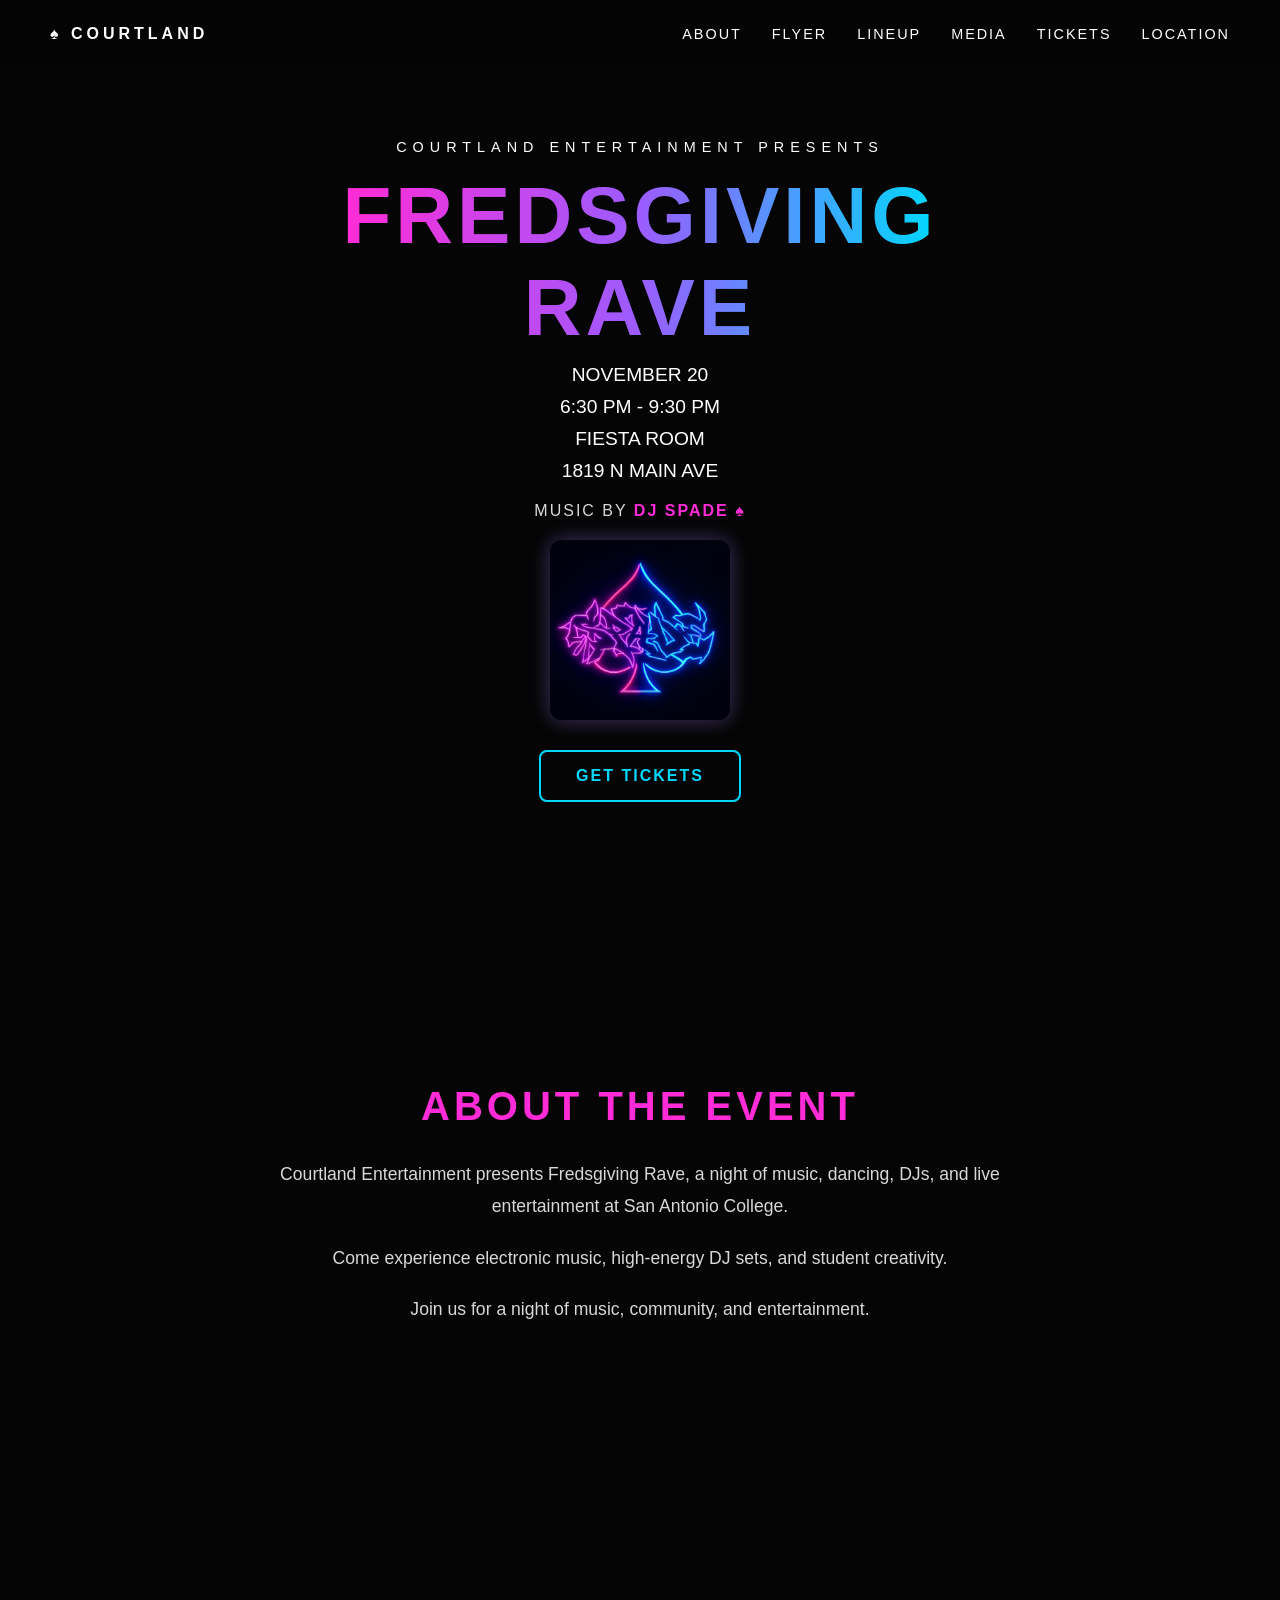
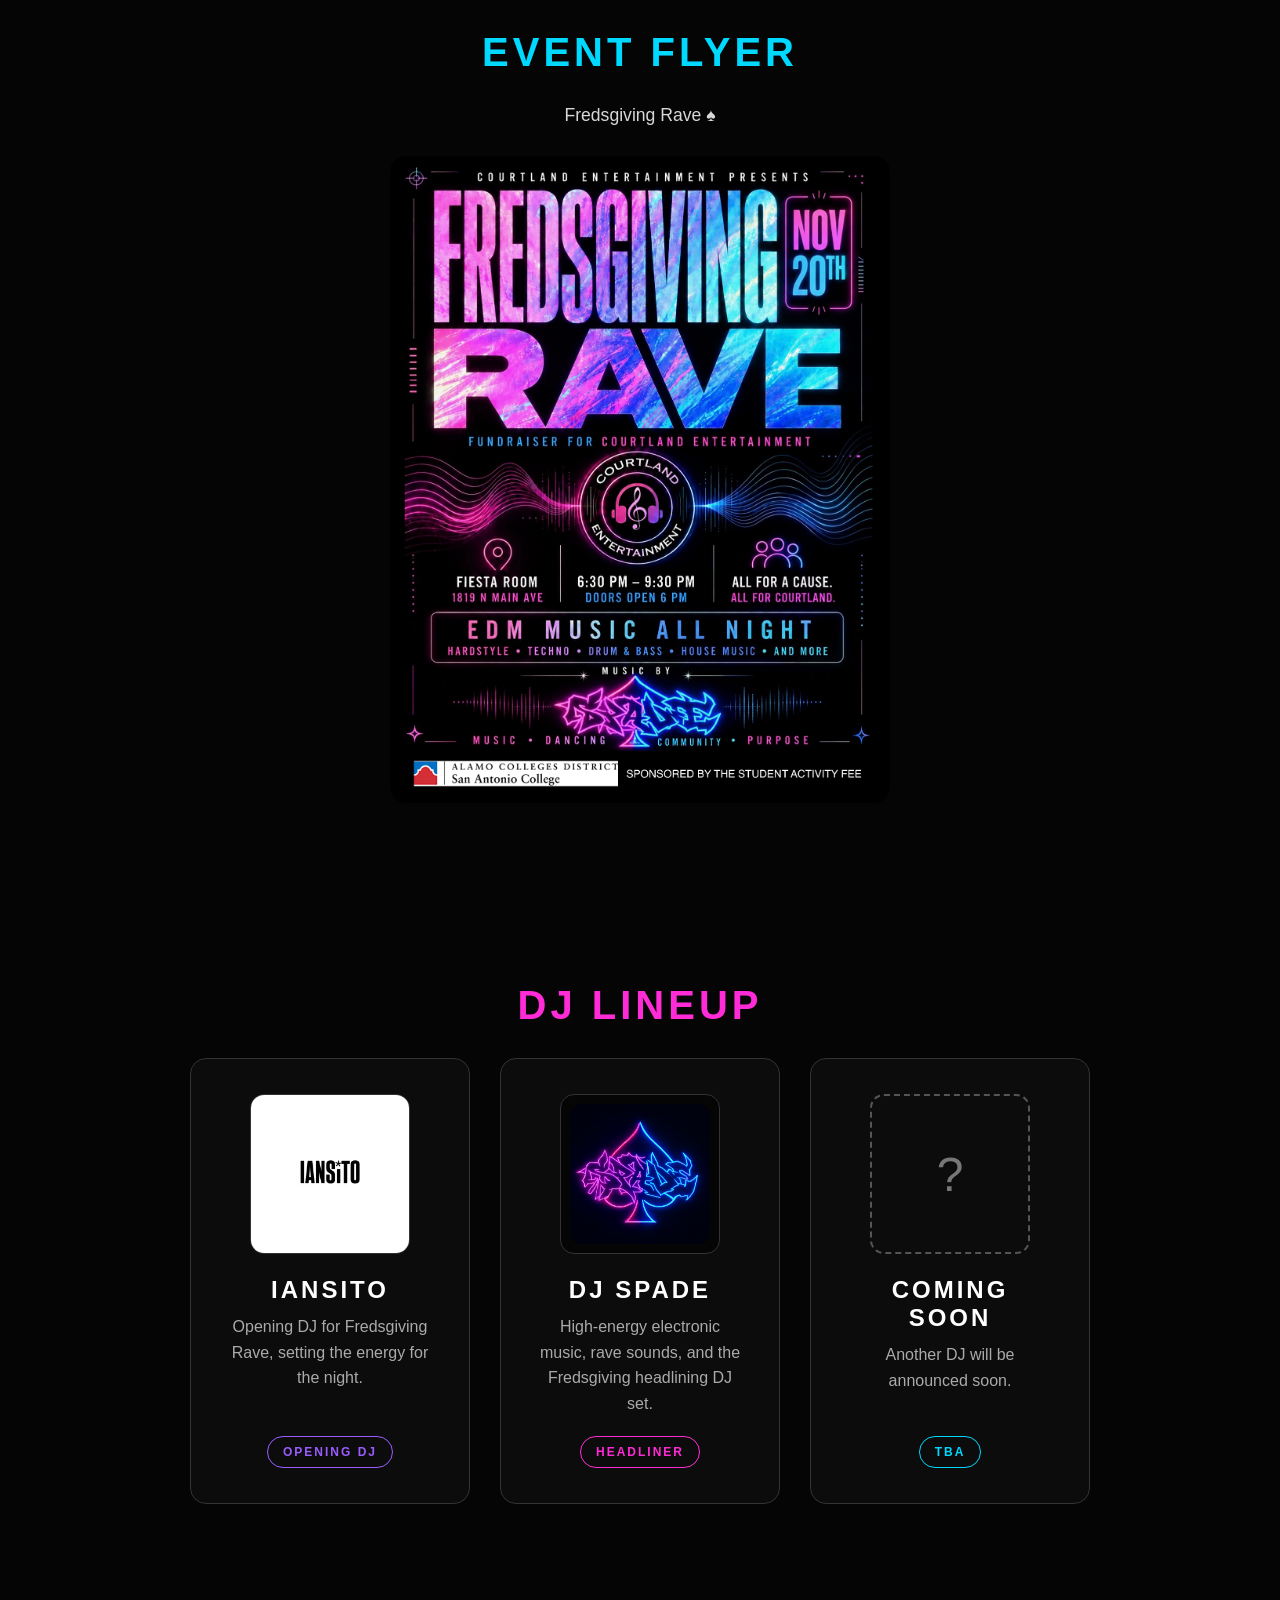
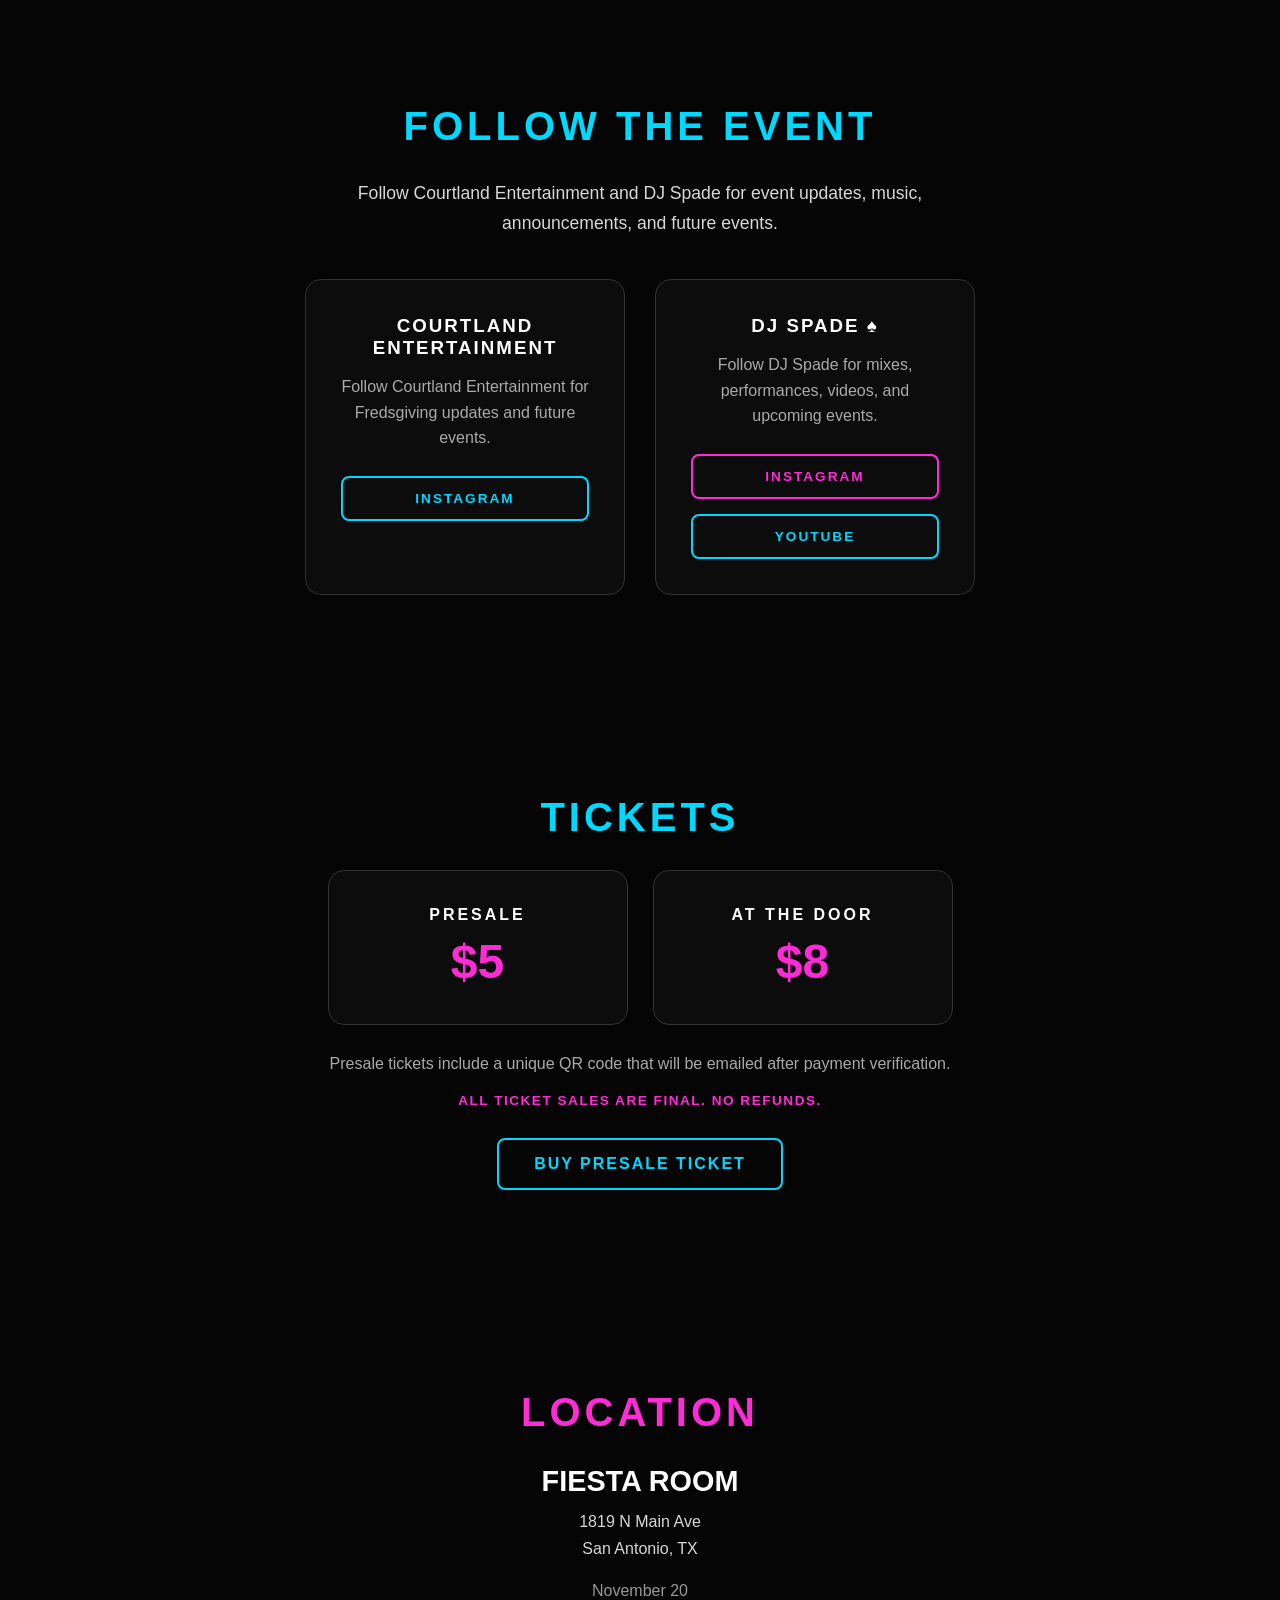
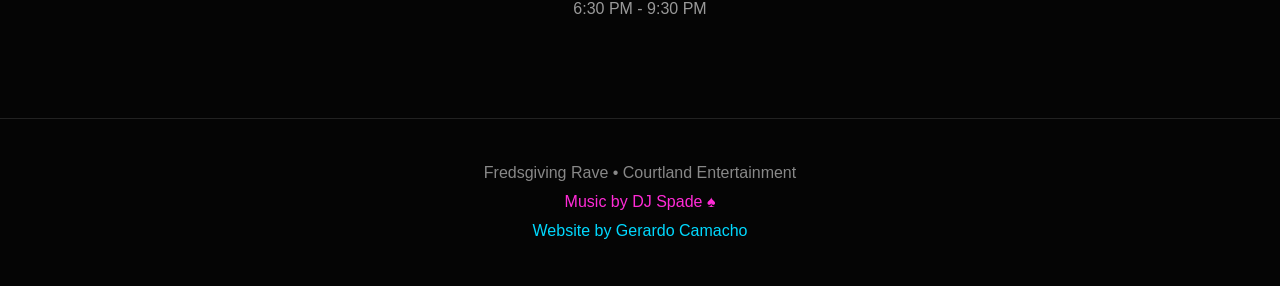
==== commit 723ca8a8: "Add files via upload" ====
--- a/index.html
+++ b/index.html
@@ -3,8 +3,7 @@
 <!-- ===================================================== -->
 <!-- ♠ DJ SPADE                                           -->
 <!-- FREDSGIVING RAVE                                     -->
-<!-- Courtland Entertainment                             -->
-<!-- Website by Gerardo Camacho                          -->
+<!-- Website by Gerardo Camacho                           -->
 <!-- ===================================================== -->
 
 <html lang="en">
@@ -25,7 +24,7 @@
 
     <meta
         name="description"
-        content="Official Fredsgiving Rave event website for Courtland Entertainment."
+        content="Fredsgiving Rave presented by Courtland Entertainment at San Antonio College."
     >
 
     <title>
@@ -34,46 +33,72 @@
 
     <link
         rel="stylesheet"
-        href="style.css"
+        href="style.css?v=4"
     >
 
 </head>
 
+
 <body>
 
+
+
     <!-- ================================================= -->
     <!-- ♠ NAVIGATION                                      -->
     <!-- ================================================= -->
 
     <nav class="navbar">
 
+
         <a
+            href="#home"
             class="nav-logo"
-            href="#top"
         >
-            COURTLAND
+            ♠ COURTLAND
         </a>
 
+
         <div class="nav-links">
 
-            <a href="#about">ABOUT</a>
-            <a href="#flyer">FLYER</a>
-            <a href="#lineup">LINEUP</a>
-            <a href="#media">MEDIA</a>
-            <a href="payment.html">TICKETS</a>
-            <a href="#location">LOCATION</a>
+            <a href="#about">
+                ABOUT
+            </a>
+
+            <a href="#flyer">
+                FLYER
+            </a>
+
+            <a href="#lineup">
+                LINEUP
+            </a>
+
+            <a href="#media">
+                MEDIA
+            </a>
+
+            <a href="#tickets">
+                TICKETS
+            </a>
+
+            <a href="#location">
+                LOCATION
+            </a>
 
         </div>
+
 
         <button
             class="menu-button"
             id="menuButton"
-            aria-label="Open menu"
+            aria-label="Open navigation menu"
         >
             ☰
         </button>
 
+
     </nav>
+
+
 
     <!-- ================================================= -->
     <!-- ♠ MOBILE MENU                                     -->
@@ -84,389 +109,606 @@
         id="mobileMenu"
     >
 
+
         <button
             class="close-menu"
             id="closeMenu"
-            aria-label="Close menu"
+            aria-label="Close navigation menu"
         >
             ✕
         </button>
 
+
         <div class="mobile-menu-links">
 
-            <a href="#about">ABOUT</a>
-            <a href="#flyer">FLYER</a>
-            <a href="#lineup">LINEUP</a>
-            <a href="#media">MEDIA</a>
-            <a href="payment.html">TICKETS</a>
-            <a href="#location">LOCATION</a>
+            <a href="#about">
+                ABOUT
+            </a>
+
+            <a href="#flyer">
+                FLYER
+            </a>
+
+            <a href="#lineup">
+                LINEUP
+            </a>
+
+            <a href="#media">
+                MEDIA
+            </a>
+
+            <a href="#tickets">
+                TICKETS
+            </a>
+
+            <a href="#location">
+                LOCATION
+            </a>
 
         </div>
 
+
     </div>
 
-    <main id="top">
-
-        <!-- ================================================= -->
-        <!-- ♠ DJ SPADE // HERO                                -->
-        <!-- ================================================= -->
-
-        <section class="hero">
-
-            <p class="presented-by">
-                COURTLAND ENTERTAINMENT PRESENTS
-            </p>
-
-            <h1>
-                FREDSGIVING RAVE
-            </h1>
-
-            <p class="event-info">
-                November 20 • 6:30 PM - 9:30 PM
-            </p>
-
-            <p class="event-info">
-                Fiesta Room • 1819 N Main Ave
-            </p>
-
-            <p class="dj-credit">
-                Music by
-                <span>DJ SPADE</span>
-            </p>
-
-            <img
-                src="images/spade-logo.png"
-                alt="DJ Spade Logo"
-                class="spade-logo"
-            >
-
-            <a
-                href="payment.html"
-                class="hero-button"
-            >
-                GET TICKETS
-            </a>
-
-        </section>
-
-        <!-- ================================================= -->
-        <!-- ♠ ABOUT                                           -->
-        <!-- ================================================= -->
-
-        <section
-            class="about"
-            id="about"
+
+
+    <!-- ================================================= -->
+    <!-- ♠ HERO                                            -->
+    <!-- ================================================= -->
+
+    <header
+        class="hero"
+        id="home"
+    >
+
+
+        <p class="presented-by">
+            COURTLAND ENTERTAINMENT PRESENTS
+        </p>
+
+
+        <h1>
+
+            FREDSGIVING<br>
+            RAVE
+
+        </h1>
+
+
+        <p class="event-info">
+            NOVEMBER 20
+        </p>
+
+
+        <p class="event-info">
+            6:30 PM - 9:30 PM
+        </p>
+
+
+        <p class="event-info">
+            FIESTA ROOM
+        </p>
+
+
+        <p class="event-info">
+            1819 N MAIN AVE
+        </p>
+
+
+        <p class="dj-credit">
+
+            MUSIC BY
+
+            <span>
+                DJ SPADE ♠
+            </span>
+
+        </p>
+
+
+        <img
+            src="images/spade-logo.png"
+            alt="DJ Spade logo"
+            class="spade-logo"
         >
 
-            <h2>
-                ABOUT THE EVENT
-            </h2>
-
-            <p>
-                Fredsgiving Rave is a high-energy electronic dance
-                music fundraiser designed to bring students and
-                community members together for a fun, social night
-                while raising funds for Courtland Entertainment.
-            </p>
-
-            <p>
-                The event will feature live DJs, electronic dance
-                music, dancing, and a rave-inspired atmosphere
-                focused on music, community, and supporting the club.
-            </p>
-
-        </section>
-
-        <!-- ================================================= -->
-        <!-- ♠ EVENT FLYER                                     -->
-        <!-- ================================================= -->
-
-        <section
-            class="flyer-section"
-            id="flyer"
+
+        <a
+            href="payment.html"
+            class="hero-button"
         >
-
-            <h2>
-                EVENT FLYER
-            </h2>
-
-            <p class="flyer-text">
-                Check out the official Fredsgiving Rave flyer below.
-            </p>
-
-            <img
-                src="images/fredsgiving-flyer.png"
-                alt="Fredsgiving Rave Flyer"
-                class="event-flyer"
-            >
-
-        </section>
-
-        <!-- ================================================= -->
-        <!-- ♠ DJ LINEUP                                       -->
-        <!-- ================================================= -->
-
-        <section
-            class="lineup"
-            id="lineup"
+            GET TICKETS
+        </a>
+
+
+    </header>
+
+
+
+    <!-- ================================================= -->
+    <!-- ♠ ABOUT                                           -->
+    <!-- ================================================= -->
+
+    <section
+        class="about"
+        id="about"
+    >
+
+
+        <h2>
+            ABOUT THE EVENT
+        </h2>
+
+
+        <p>
+
+            Courtland Entertainment presents Fredsgiving Rave,
+            a night of music, dancing, DJs, and live entertainment
+            at San Antonio College.
+
+        </p>
+
+
+        <p>
+
+            Come experience electronic music,
+            high-energy DJ sets, and student creativity.
+
+        </p>
+
+
+        <p>
+
+            Join us for a night of music,
+            community, and entertainment.
+
+        </p>
+
+
+    </section>
+
+
+
+    <!-- ================================================= -->
+    <!-- ♠ EVENT FLYER                                     -->
+    <!-- ================================================= -->
+
+    <section
+        class="flyer-section"
+        id="flyer"
+    >
+
+
+        <h2>
+            EVENT FLYER
+        </h2>
+
+
+        <p class="flyer-text">
+            Fredsgiving Rave ♠
+        </p>
+
+
+        <img
+            src="images/fredsgiving-flyer.png"
+            alt="Fredsgiving Rave event flyer"
+            class="event-flyer"
         >
 
-            <h2>
-                DJ LINEUP
-            </h2>
-
-            <div class="lineup-container">
-
-                <article class="lineup-card">
+
+    </section>
+
+
+
+    <!-- ================================================= -->
+    <!-- ♠ DJ LINEUP                                       -->
+    <!-- ================================================= -->
+
+    <section
+        class="lineup"
+        id="lineup"
+    >
+
+
+        <h2>
+            DJ LINEUP
+        </h2>
+
+
+        <div class="lineup-container">
+
+
+
+            <!-- ================================================= -->
+            <!-- ♠ IANSITO - OPENING DJ                            -->
+            <!-- ================================================= -->
+
+            <article class="lineup-card">
+
+
+                <div class="artist-image-wrapper">
+
+                    <img
+                        src="images/iansito.png"
+                        alt="Iansito"
+                        class="lineup-artist-photo"
+                    >
+
+                </div>
+
+
+                <h3>
+                    IANSITO
+                </h3>
+
+
+                <p>
+
+                    Opening DJ for Fredsgiving Rave,
+                    setting the energy for the night.
+
+                </p>
+
+
+                <span class="opener-badge">
+                    OPENING DJ
+                </span>
+
+
+            </article>
+
+
+
+            <!-- ================================================= -->
+            <!-- ♠ DJ SPADE - HEADLINER                            -->
+            <!-- ================================================= -->
+
+            <article class="lineup-card">
+
+
+                <div class="artist-image-wrapper">
 
                     <img
                         src="images/spade-logo.png"
-                        alt="DJ Spade Logo"
+                        alt="DJ Spade"
                         class="lineup-logo"
                     >
 
-                    <h3>
-                        DJ SPADE
-                    </h3>
-
-                    <p>
-                        Electronic Dance Music • Live DJ Set
-                    </p>
-
-                    <span class="headliner">
-                        HEADLINER
-                    </span>
-
-                </article>
-
-                <article class="lineup-card">
-
-                    <div class="coming-soon-box">
-                        ?
-                    </div>
-
-                    <h3>
-                        COMING SOON
-                    </h3>
-
-                    <p>
-                        Next DJ announcement coming soon.
-                    </p>
-
-                    <span class="upcoming">
-                        UPCOMING
-                    </span>
-
-                </article>
-
-                <article class="lineup-card">
-
-                    <div class="coming-soon-box">
-                        ?
-                    </div>
-
-                    <h3>
-                        COMING SOON
-                    </h3>
-
-                    <p>
-                        Another DJ will be revealed soon.
-                    </p>
-
-                    <span class="upcoming">
-                        UPCOMING
-                    </span>
-
-                </article>
+                </div>
+
+
+                <h3>
+                    DJ SPADE
+                </h3>
+
+
+                <p>
+
+                    High-energy electronic music,
+                    rave sounds, and the Fredsgiving
+                    headlining DJ set.
+
+                </p>
+
+
+                <span class="headliner">
+                    HEADLINER
+                </span>
+
+
+            </article>
+
+
+
+            <!-- ================================================= -->
+            <!-- ♠ MORE COMING SOON                               -->
+            <!-- ================================================= -->
+
+            <article class="lineup-card">
+
+
+                <div class="coming-soon-box">
+
+                    ?
+
+                </div>
+
+
+                <h3>
+                    COMING SOON
+                </h3>
+
+
+                <p>
+
+                    Another DJ will be announced soon.
+
+                </p>
+
+
+                <span class="upcoming">
+                    TBA
+                </span>
+
+
+            </article>
+
+
+        </div>
+
+
+    </section>
+
+
+
+    <!-- ================================================= -->
+    <!-- ♠ MEDIA / SOCIALS                                 -->
+    <!-- ================================================= -->
+
+    <section
+        class="media"
+        id="media"
+    >
+
+
+        <h2>
+            FOLLOW THE EVENT
+        </h2>
+
+
+        <p class="media-intro">
+
+            Follow Courtland Entertainment and
+            DJ Spade for event updates, music,
+            announcements, and future events.
+
+        </p>
+
+
+        <div class="social-container">
+
+
+
+            <!-- ================================================= -->
+            <!-- ♠ COURTLAND                                      -->
+            <!-- ================================================= -->
+
+            <article class="social-card">
+
+
+                <h3>
+                    COURTLAND ENTERTAINMENT
+                </h3>
+
+
+                <p>
+
+                    Follow Courtland Entertainment
+                    for Fredsgiving updates and
+                    future events.
+
+                </p>
+
+
+                <a
+                    href="https://www.instagram.com/wearecourtland?stkn=MXRhY2s3Ym1sZ3I2dA=="
+                    target="_blank"
+                    rel="noopener noreferrer"
+                    class="social-button courtland-button"
+                >
+                    INSTAGRAM
+                </a>
+
+
+            </article>
+
+
+
+            <!-- ================================================= -->
+            <!-- ♠ DJ SPADE                                       -->
+            <!-- ================================================= -->
+
+            <article class="social-card">
+
+
+                <h3>
+                    DJ SPADE ♠
+                </h3>
+
+
+                <p>
+
+                    Follow DJ Spade for mixes,
+                    performances, videos,
+                    and upcoming events.
+
+                </p>
+
+
+                <a
+                    href="https://www.instagram.com/ace_of.1spade?stkn=eXF0d2hoOGgwamYz&utm_source=qr"
+                    target="_blank"
+                    rel="noopener noreferrer"
+                    class="social-button instagram-button"
+                >
+                    INSTAGRAM
+                </a>
+
+
+                <a
+                    href="https://youtube.com/@djofspades?si=QQPba7ZHOtJlr2IQ"
+                    target="_blank"
+                    rel="noopener noreferrer"
+                    class="social-button youtube-button"
+                >
+                    YOUTUBE
+                </a>
+
+
+            </article>
+
+
+        </div>
+
+
+    </section>
+
+
+
+    <!-- ================================================= -->
+    <!-- ♠ TICKETS                                         -->
+    <!-- ================================================= -->
+
+    <section
+        class="tickets-simple"
+        id="tickets"
+    >
+
+
+        <h2>
+            TICKETS
+        </h2>
+
+
+        <div class="ticket-summary">
+
+
+            <div>
+
+                <span class="summary-label">
+                    PRESALE
+                </span>
+
+                <span class="summary-price">
+                    $5
+                </span>
 
             </div>
 
-        </section>
-
-        <!-- ================================================= -->
-        <!-- ♠ MEDIA                                           -->
-        <!-- ================================================= -->
-
-        <section
-            class="media"
-            id="media"
+
+            <div>
+
+                <span class="summary-label">
+                    AT THE DOOR
+                </span>
+
+                <span class="summary-price">
+                    $8
+                </span>
+
+            </div>
+
+
+        </div>
+
+
+        <p class="ticket-summary-note">
+
+            Presale tickets include a unique
+            QR code that will be emailed after
+            payment verification.
+
+        </p>
+
+
+        <p class="ticket-refund-note">
+
+            ALL TICKET SALES ARE FINAL.
+            NO REFUNDS.
+
+        </p>
+
+
+        <a
+            href="payment.html"
+            class="hero-button"
         >
-
-            <h2>
-                FOLLOW THE EVENT
-            </h2>
-
-            <p class="media-intro">
-                Follow Courtland Entertainment and DJ Spade for
-                event updates, DJ mixes, videos, announcements,
-                and upcoming Fredsgiving content.
-            </p>
-
-            <div class="social-container">
-
-                <article class="social-card">
-
-                    <h3>
-                        COURTLAND ENTERTAINMENT
-                    </h3>
-
-                    <p>
-                        Event updates, club announcements, and more.
-                    </p>
-
-                    <a
-                        href="https://www.instagram.com/wearecourtland?stkn=MXRhY2s3Ym1sZ3I2dA=="
-                        target="_blank"
-                        rel="noopener noreferrer"
-                        class="social-button courtland-button"
-                    >
-                        INSTAGRAM
-                    </a>
-
-                </article>
-
-                <article class="social-card">
-
-                    <h3>
-                        DJ SPADE
-                    </h3>
-
-                    <p>
-                        Follow DJ Spade for mixes, clips,
-                        and event content.
-                    </p>
-
-                    <a
-                        href="https://www.instagram.com/ace_of.1spade?stkn=eXF0d2hoOGgwamYz&utm_source=qr"
-                        target="_blank"
-                        rel="noopener noreferrer"
-                        class="social-button instagram-button"
-                    >
-                        INSTAGRAM
-                    </a>
-
-                    <a
-                        href="https://youtube.com/@djofspades?si=QQPba7ZHOtJlr2IQ"
-                        target="_blank"
-                        rel="noopener noreferrer"
-                        class="social-button youtube-button"
-                    >
-                        YOUTUBE
-                    </a>
-
-                </article>
-
-            </div>
-
-        </section>
-
-        <!-- ================================================= -->
-        <!-- ♠ TICKETS                                         -->
-        <!-- ================================================= -->
-
-        <section
-            class="tickets-simple"
-            id="tickets"
-        >
-
-            <h2>
-                TICKETS
-            </h2>
-
-            <div class="ticket-summary">
-
-                <div>
-
-                    <span class="summary-label">
-                        PRESALE
-                    </span>
-
-                    <span class="summary-price">
-                        $5
-                    </span>
-
-                </div>
-
-                <div>
-
-                    <span class="summary-label">
-                        AT THE DOOR
-                    </span>
-
-                    <span class="summary-price">
-                        $8
-                    </span>
-
-                </div>
-
-            </div>
-
-            <p class="ticket-summary-note">
-                Buy your presale ticket online using
-                PayPal, Venmo, or Cash App.
-            </p>
-
-            <a
-                href="payment.html"
-                class="hero-button"
-            >
-                BUY PRESALE
-            </a>
-
-        </section>
-
-        <!-- ================================================= -->
-        <!-- ♠ LOCATION                                        -->
-        <!-- ================================================= -->
-
-        <section
-            class="location"
-            id="location"
-        >
-
-            <h2>
-                LOCATION
-            </h2>
-
-            <p class="location-name">
-                Fiesta Room
-            </p>
-
-            <p class="location-address">
-                1819 N Main Ave<br>
-                San Antonio, TX
-            </p>
-
-            <p class="location-note">
-                Join us on November 20
-                from 6:30 PM to 9:30 PM.
-            </p>
-
-        </section>
-
-    </main>
+            BUY PRESALE TICKET
+        </a>
+
+
+    </section>
+
+
+
+    <!-- ================================================= -->
+    <!-- ♠ LOCATION                                        -->
+    <!-- ================================================= -->
+
+    <section
+        class="location"
+        id="location"
+    >
+
+
+        <h2>
+            LOCATION
+        </h2>
+
+
+        <p class="location-name">
+            FIESTA ROOM
+        </p>
+
+
+        <p class="location-address">
+
+            1819 N Main Ave
+
+            <br>
+
+            San Antonio, TX
+
+        </p>
+
+
+        <p class="location-note">
+
+            November 20
+
+            <br>
+
+            6:30 PM - 9:30 PM
+
+        </p>
+
+
+    </section>
+
+
 
     <!-- ================================================= -->
     <!-- ♠ FOOTER                                          -->
     <!-- ================================================= -->
 
     <footer class="footer">
+
 
         <p>
             Fredsgiving Rave • Courtland Entertainment
         </p>
 
+
         <p>
             Music by DJ Spade ♠
         </p>
 
+
         <p>
             Website by Gerardo Camacho
         </p>
 
+
     </footer>
 
-    <script src="script.js"></script>
+
+
+    <!-- ================================================= -->
+    <!-- ♠ JAVASCRIPT                                      -->
+    <!-- ================================================= -->
+
+    <script src="script.js?v=3"></script>
+
 
 </body>
 
--- a/style.css
+++ b/style.css
@@ -23,9 +23,11 @@
 
 body {
 
-    background-color: #050505;
-
-    color: white;
+    background-color:
+        #050505;
+
+    color:
+        white;
 
     font-family:
         Arial,
@@ -35,13 +37,18 @@
 
 
 a {
+
     -webkit-tap-highlight-color:
         transparent;
+
 }
 
 
 .hidden {
-    display: none !important;
+
+    display:
+        none !important;
+
 }
 
 
@@ -52,14 +59,20 @@
 
 .navbar {
 
-    position: fixed;
-
-    top: 0;
-    left: 0;
-
-    width: 100%;
-
-    display: flex;
+    position:
+        fixed;
+
+    top:
+        0;
+
+    left:
+        0;
+
+    width:
+        100%;
+
+    display:
+        flex;
 
     justify-content:
         space-between;
@@ -70,7 +83,8 @@
     padding:
         25px 50px;
 
-    z-index: 1000;
+    z-index:
+        1000;
 
     background-color:
         rgba(
@@ -88,11 +102,14 @@
 
 .nav-logo {
 
-    color: white;
-
-    text-decoration: none;
-
-    font-weight: bold;
+    color:
+        white;
+
+    text-decoration:
+        none;
+
+    font-weight:
+        bold;
 
     letter-spacing:
         4px;
@@ -102,18 +119,22 @@
 
 .nav-links {
 
-    display: flex;
-
-    gap: 30px;
+    display:
+        flex;
+
+    gap:
+        30px;
 
 }
 
 
 .nav-links a {
 
-    color: white;
-
-    text-decoration: none;
+    color:
+        white;
+
+    text-decoration:
+        none;
 
     font-size:
         0.9rem;
@@ -128,7 +149,10 @@
 
 
 .nav-links a:hover {
-    color: #00d9ff;
+
+    color:
+        #00d9ff;
+
 }
 
 
@@ -139,11 +163,14 @@
 
 .menu-button {
 
-    display: none;
-
-    margin: 0;
-
-    padding: 0;
+    display:
+        none;
+
+    margin:
+        0;
+
+    padding:
+        0;
 
     background:
         transparent;
@@ -688,6 +715,9 @@
     justify-content:
         center;
 
+    align-items:
+        stretch;
+
     flex-wrap:
         wrap;
 
@@ -711,33 +741,151 @@
     background-color:
         #0c0c0c;
 
-}
-
+    display:
+        flex;
+
+    flex-direction:
+        column;
+
+    align-items:
+        center;
+
+    text-align:
+        center;
+
+    transition:
+        transform 0.3s ease,
+        border-color 0.3s ease,
+        box-shadow 0.3s ease;
+
+}
+
+
+.lineup-card:hover {
+
+    transform:
+        translateY(-6px);
+
+    border-color:
+        #ff2bd6;
+
+    box-shadow:
+        0 0 25px
+        rgba(
+            255,
+            43,
+            214,
+            0.15
+        );
+
+}
+
+
+
+/* ===================================================== */
+/* ♠ ARTIST IMAGE WRAPPER                                */
+/* ===================================================== */
+
+.artist-image-wrapper {
+
+    width:
+        160px;
+
+    height:
+        160px;
+
+    margin:
+        0 auto 22px;
+
+    border-radius:
+        14px;
+
+    overflow:
+        hidden;
+
+    display:
+        flex;
+
+    justify-content:
+        center;
+
+    align-items:
+        center;
+
+    background:
+        #050505;
+
+    border:
+        1px solid #333;
+
+}
+
+
+
+/* ===================================================== */
+/* ♠ DJ SPADE LOGO                                       */
+/* ===================================================== */
 
 .lineup-logo {
 
     width:
         140px;
 
+    max-width:
+        90%;
+
+    max-height:
+        140px;
+
+    object-fit:
+        contain;
+
     border-radius:
         12px;
 
-    margin-bottom:
-        20px;
-
-}
-
+}
+
+
+
+/* ===================================================== */
+/* ♠ IANSITO PHOTO                                       */
+/* ===================================================== */
+
+.lineup-artist-photo {
+
+    width:
+        100%;
+
+    height:
+        100%;
+
+    object-fit:
+        cover;
+
+    object-position:
+        center;
+
+    display:
+        block;
+
+}
+
+
+
+/* ===================================================== */
+/* ♠ COMING SOON                                         */
+/* ===================================================== */
 
 .coming-soon-box {
 
     width:
-        140px;
+        160px;
 
     height:
-        140px;
+        160px;
 
     margin:
-        0 auto 20px;
+        0 auto 22px;
 
     display:
         flex;
@@ -752,13 +900,21 @@
         2px dashed #555;
 
     border-radius:
-        12px;
+        14px;
 
     font-size:
         3rem;
 
-}
-
+    color:
+        #777;
+
+}
+
+
+
+/* ===================================================== */
+/* ♠ LINEUP TEXT                                         */
+/* ===================================================== */
 
 .lineup-card h3 {
 
@@ -782,10 +938,19 @@
     line-height:
         1.6;
 
-}
-
+    flex-grow:
+        1;
+
+}
+
+
+
+/* ===================================================== */
+/* ♠ LINEUP BADGES                                       */
+/* ===================================================== */
 
 .headliner,
+.opener-badge,
 .upcoming {
 
     display:
@@ -823,6 +988,17 @@
 }
 
 
+.opener-badge {
+
+    border:
+        1px solid #9b5cff;
+
+    color:
+        #9b5cff;
+
+}
+
+
 .upcoming {
 
     border:
@@ -1076,6 +1252,26 @@
 }
 
 
+.ticket-refund-note {
+
+    margin-top:
+        20px;
+
+    color:
+        #ff2bd6;
+
+    font-size:
+        0.85rem;
+
+    font-weight:
+        bold;
+
+    letter-spacing:
+        1.5px;
+
+}
+
+
 
 /* ===================================================== */
 /* ♠ LOCATION                                            */
@@ -1151,12 +1347,18 @@
 
 
 .footer p:nth-child(2) {
-    color: #ff2bd6;
+
+    color:
+        #ff2bd6;
+
 }
 
 
 .footer p:nth-child(3) {
-    color: #00d9ff;
+
+    color:
+        #00d9ff;
+
 }
 
 
@@ -1406,6 +1608,73 @@
 }
 
 
+
+/* ===================================================== */
+/* ♠ NO REFUND POLICY                                    */
+/* ===================================================== */
+
+.refund-policy {
+
+    margin-top:
+        18px;
+
+    padding:
+        18px;
+
+    border:
+        1px solid #ff2bd6;
+
+    border-radius:
+        10px;
+
+    background:
+        rgba(
+            255,
+            43,
+            214,
+            0.06
+        );
+
+    text-align:
+        center;
+
+}
+
+
+.refund-policy strong {
+
+    display:
+        block;
+
+    color:
+        #ff2bd6;
+
+    font-size:
+        0.9rem;
+
+    letter-spacing:
+        2px;
+
+    margin-bottom:
+        8px;
+
+}
+
+
+.refund-policy p {
+
+    color:
+        #cfcfcf;
+
+    font-size:
+        0.85rem;
+
+    line-height:
+        1.5;
+
+}
+
+
 .request-ticket-button {
 
     width:
@@ -1638,6 +1907,29 @@
 }
 
 
+.help-refund-warning {
+
+    margin-top:
+        20px !important;
+
+    padding-top:
+        18px;
+
+    border-top:
+        1px solid #333;
+
+    color:
+        #ff2bd6 !important;
+
+    font-weight:
+        bold;
+
+    letter-spacing:
+        1px;
+
+}
+
+
 .ticket-message {
 
     margin-top:
@@ -1670,7 +1962,10 @@
 
 
 .payment-footer p:last-child {
-    color: #00d9ff;
+
+    color:
+        #00d9ff;
+
 }
 
 
@@ -1853,6 +2148,18 @@
     }
 
 
+    .artist-image-wrapper,
+    .coming-soon-box {
+
+        width:
+            150px;
+
+        height:
+            150px;
+
+    }
+
+
     .ticket-summary {
 
         flex-direction:
@@ -1914,6 +2221,33 @@
     }
 
 
+    .refund-policy {
+
+        padding:
+            16px 14px;
+
+    }
+
+
+    .refund-policy strong {
+
+        font-size:
+            0.82rem;
+
+        letter-spacing:
+            1.5px;
+
+    }
+
+
+    .refund-policy p {
+
+        font-size:
+            0.82rem;
+
+    }
+
+
     .reference-code {
 
         font-size:
@@ -1932,7 +2266,9 @@
 
     }
 
-}
+
+}
+
 
 
 /* ===================================================== */
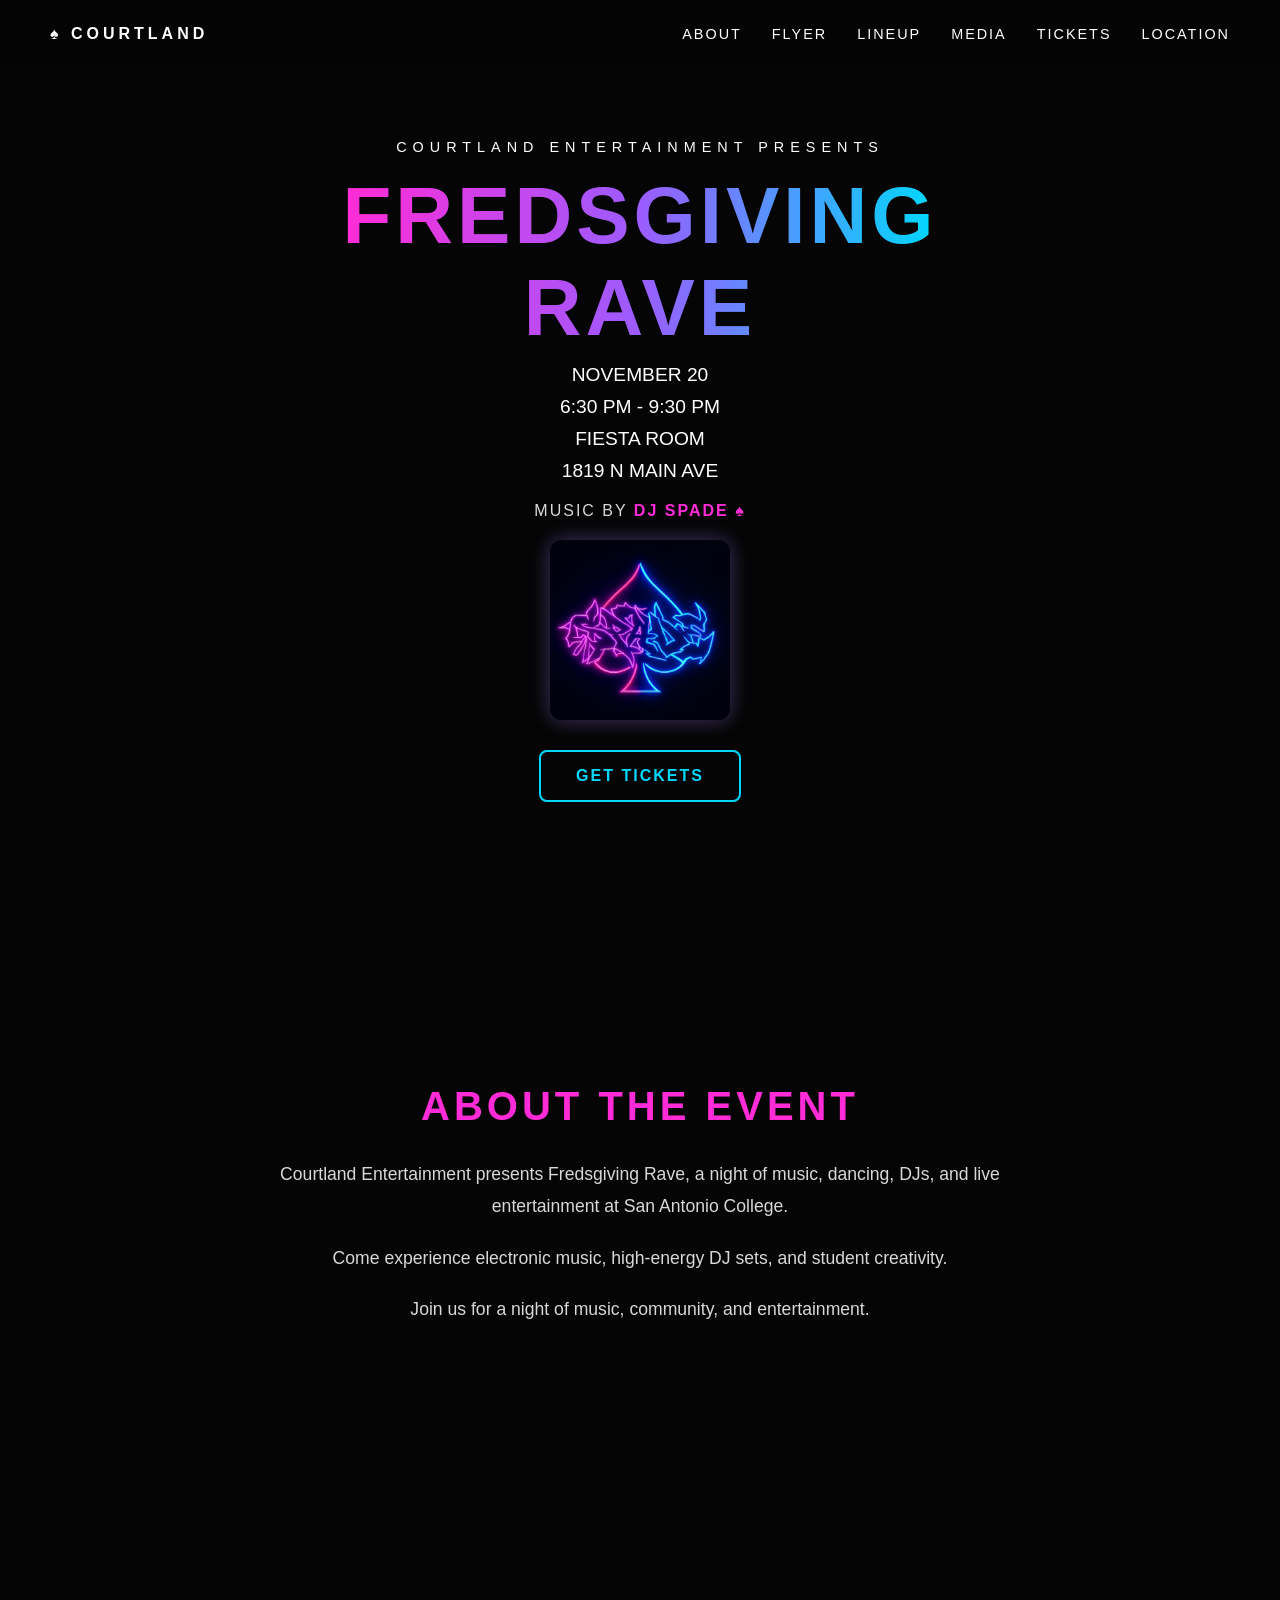
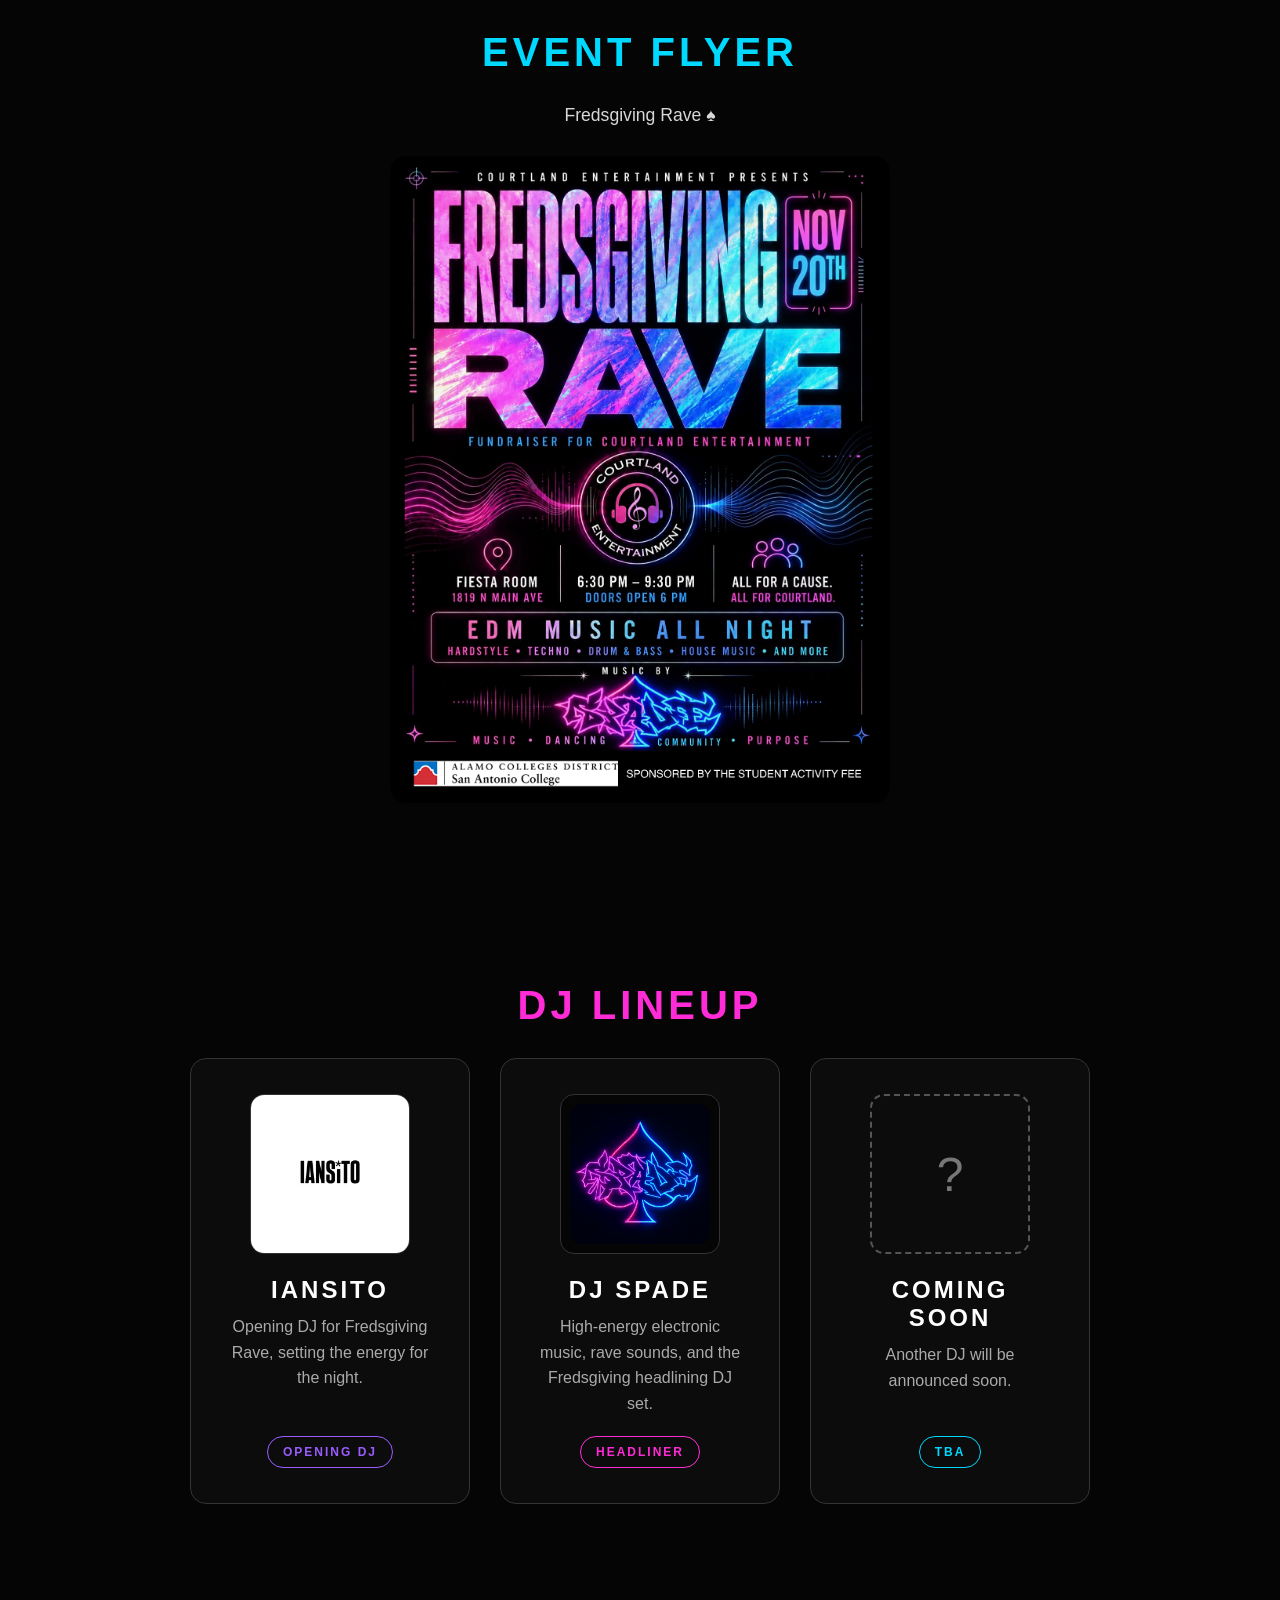
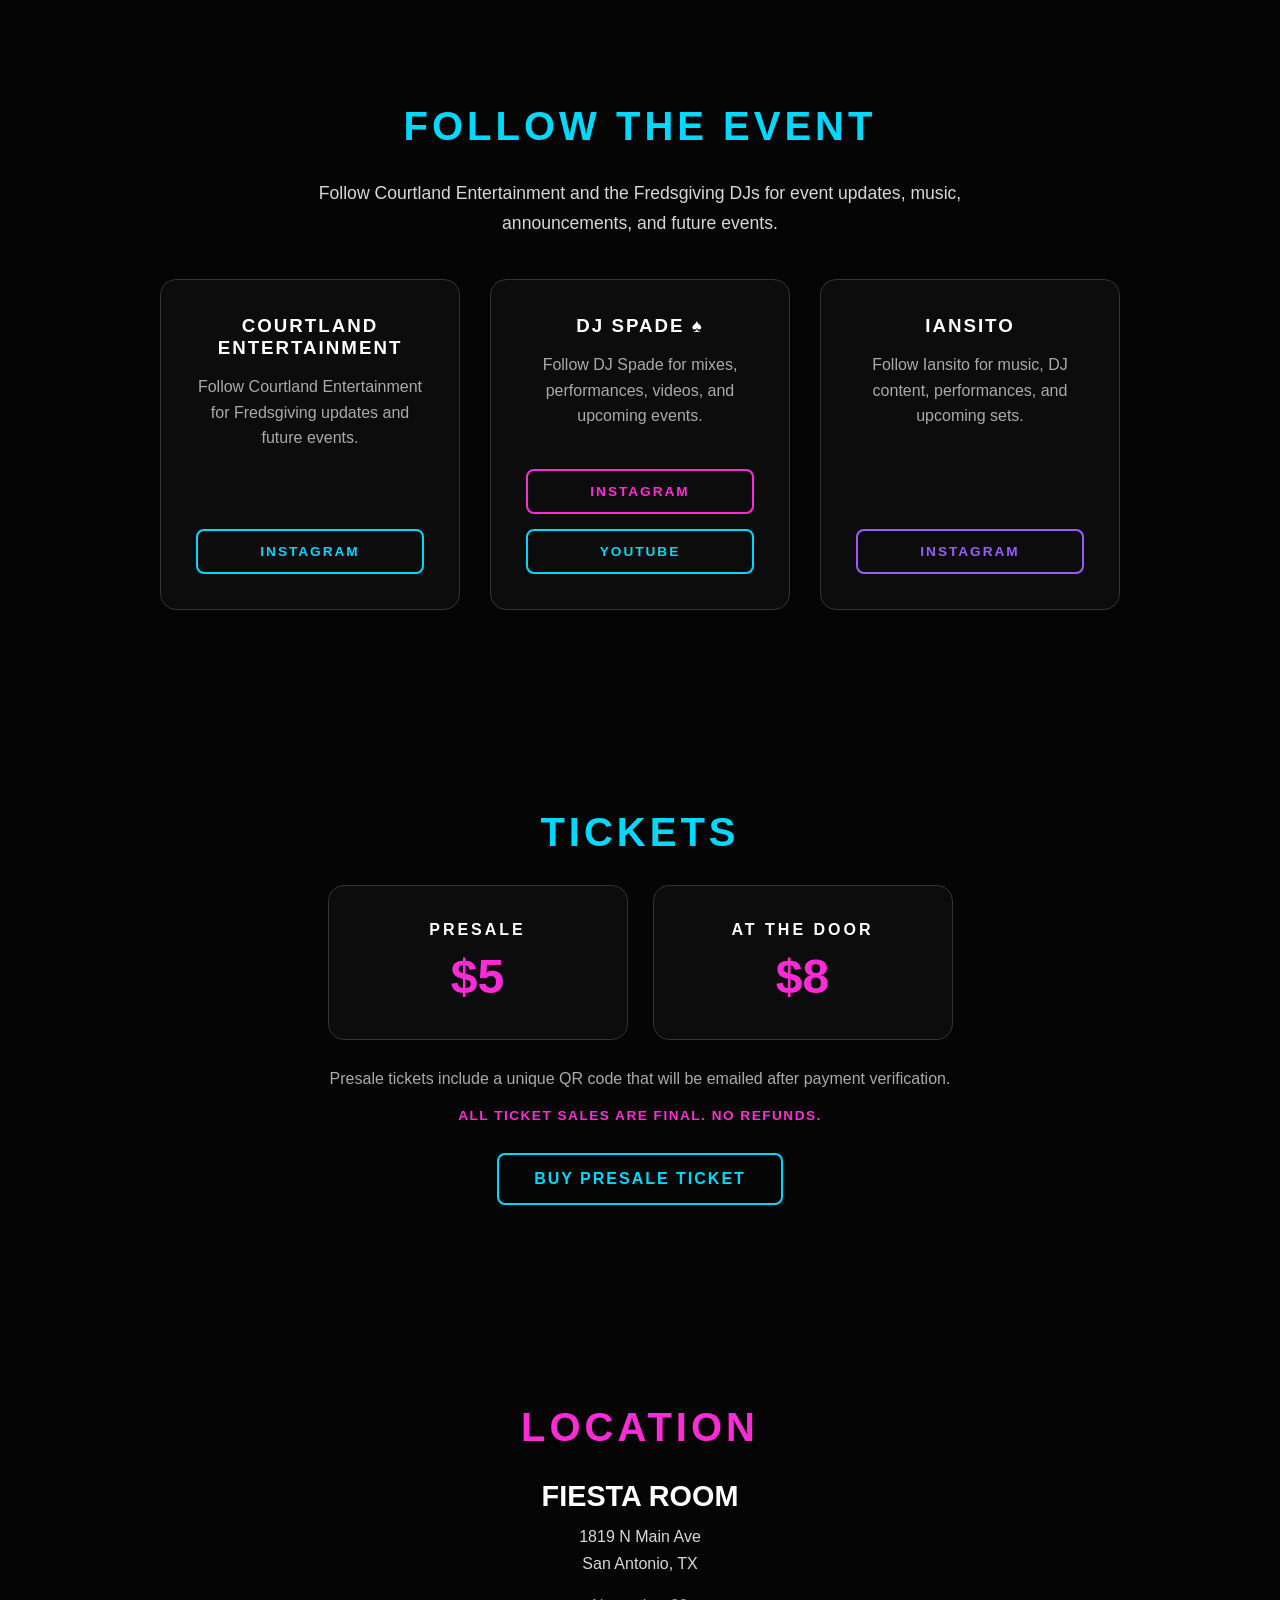
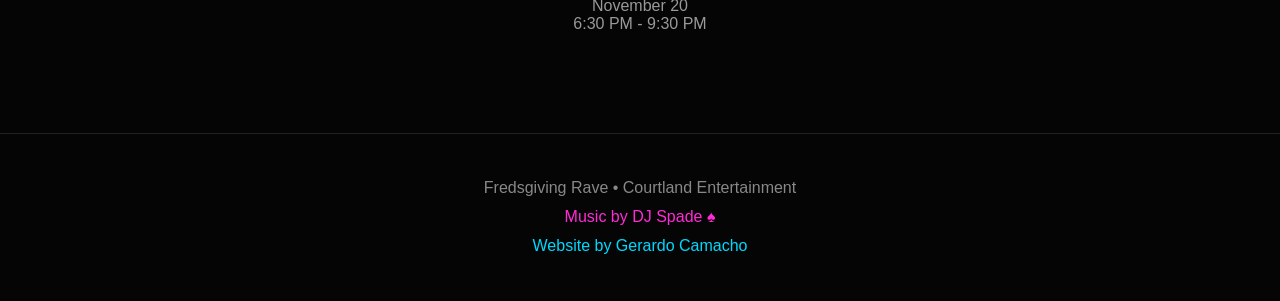
==== commit 11bea156: "Add files via upload" ====
--- a/index.html
+++ b/index.html
@@ -33,7 +33,7 @@
 
     <link
         rel="stylesheet"
-        href="style.css?v=4"
+        href="style.css?v=6"
     >
 
 </head>
@@ -458,9 +458,9 @@
 
         <p class="media-intro">
 
-            Follow Courtland Entertainment and
-            DJ Spade for event updates, music,
-            announcements, and future events.
+            Follow Courtland Entertainment and the
+            Fredsgiving DJs for event updates,
+            music, announcements, and future events.
 
         </p>
 
@@ -548,6 +548,41 @@
             </article>
 
 
+
+            <!-- ================================================= -->
+            <!-- ♠ IANSITO                                        -->
+            <!-- ================================================= -->
+
+            <article class="social-card">
+
+
+                <h3>
+                    IANSITO
+                </h3>
+
+
+                <p>
+
+                    Follow Iansito for music,
+                    DJ content, performances,
+                    and upcoming sets.
+
+                </p>
+
+
+                <a
+                    href="https://www.instagram.com/ianrbe?stkn=MWNwcmdpM3F1N2FnZw=="
+                    target="_blank"
+                    rel="noopener noreferrer"
+                    class="social-button iansito-button"
+                >
+                    INSTAGRAM
+                </a>
+
+
+            </article>
+
+
         </div>
 
 
@@ -707,7 +742,7 @@
     <!-- ♠ JAVASCRIPT                                      -->
     <!-- ================================================= -->
 
-    <script src="script.js?v=3"></script>
+    <script src="script.js?v=4"></script>
 
 
 </body>
--- a/style.css
+++ b/style.css
@@ -9,15 +9,29 @@
 /* ===================================================== */
 
 
+/* ===================================================== */
+/* ♠ GLOBAL                                              */
+/* ===================================================== */
+
 * {
-    margin: 0;
-    padding: 0;
-    box-sizing: border-box;
+
+    margin:
+        0;
+
+    padding:
+        0;
+
+    box-sizing:
+        border-box;
+
 }
 
 
 html {
-    scroll-behavior: smooth;
+
+    scroll-behavior:
+        smooth;
+
 }
 
 
@@ -1026,7 +1040,7 @@
 .media-intro {
 
     max-width:
-        650px;
+        700px;
 
     color:
         #d8d8d8;
@@ -1054,6 +1068,9 @@
     justify-content:
         center;
 
+    align-items:
+        stretch;
+
     flex-wrap:
         wrap;
 
@@ -1063,7 +1080,7 @@
 .social-card {
 
     width:
-        320px;
+        300px;
 
     padding:
         35px;
@@ -1077,6 +1094,12 @@
     background-color:
         #0c0c0c;
 
+    display:
+        flex;
+
+    flex-direction:
+        column;
+
 }
 
 
@@ -1102,6 +1125,9 @@
     margin-bottom:
         25px;
 
+    flex-grow:
+        1;
+
 }
 
 
@@ -1131,6 +1157,9 @@
     letter-spacing:
         2px;
 
+    transition:
+        0.3s ease;
+
 }
 
 
@@ -1146,6 +1175,18 @@
 }
 
 
+.courtland-button:hover,
+.youtube-button:hover {
+
+    background:
+        #00d9ff;
+
+    color:
+        #050505;
+
+}
+
+
 .instagram-button {
 
     color:
@@ -1153,6 +1194,48 @@
 
     border:
         2px solid #ff2bd6;
+
+}
+
+
+.instagram-button:hover {
+
+    background:
+        #ff2bd6;
+
+    color:
+        #050505;
+
+}
+
+
+.iansito-button {
+
+    color:
+        #9b5cff;
+
+    border:
+        2px solid #9b5cff;
+
+}
+
+
+.iansito-button:hover {
+
+    background:
+        #9b5cff;
+
+    color:
+        #050505;
+
+    box-shadow:
+        0 0 15px
+        rgba(
+            155,
+            92,
+            255,
+            0.35
+        );
 
 }
 
@@ -1510,6 +1593,26 @@
 }
 
 
+.payment-price-label {
+
+    margin-top:
+        2px;
+
+    color:
+        #888;
+
+    font-size:
+        0.75rem;
+
+    font-weight:
+        bold;
+
+    letter-spacing:
+        3px;
+
+}
+
+
 .payment-description {
 
     max-width:
@@ -1604,6 +1707,163 @@
 
     border-color:
         #ff2bd6;
+
+}
+
+
+
+/* ===================================================== */
+/* ♠ ORDER TOTAL                                         */
+/* ===================================================== */
+
+.order-total-box {
+
+    margin:
+        12px 0 15px;
+
+    padding:
+        22px 18px;
+
+    border:
+        1px solid #333;
+
+    border-radius:
+        12px;
+
+    background:
+        rgba(
+            0,
+            217,
+            255,
+            0.035
+        );
+
+    display:
+        flex;
+
+    flex-direction:
+        column;
+
+    align-items:
+        center;
+
+    text-align:
+        center;
+
+}
+
+
+.order-total-label {
+
+    color:
+        #aaa;
+
+    font-size:
+        0.72rem;
+
+    font-weight:
+        bold;
+
+    letter-spacing:
+        2px;
+
+}
+
+
+.order-total-price {
+
+    margin-top:
+        7px;
+
+    color:
+        #00d9ff;
+
+    font-size:
+        2.4rem;
+
+    font-weight:
+        900;
+
+}
+
+
+.order-total-detail {
+
+    margin-top:
+        5px;
+
+    color:
+        #888;
+
+    font-size:
+        0.82rem;
+
+}
+
+
+
+/* ===================================================== */
+/* ♠ MULTIPLE TICKET INFO                                */
+/* ===================================================== */
+
+.multi-ticket-info {
+
+    margin-top:
+        18px;
+
+    padding:
+        18px;
+
+    border:
+        1px solid #9b5cff;
+
+    border-radius:
+        10px;
+
+    background:
+        rgba(
+            155,
+            92,
+            255,
+            0.06
+        );
+
+    text-align:
+        center;
+
+}
+
+
+.multi-ticket-info strong {
+
+    display:
+        block;
+
+    color:
+        #9b5cff;
+
+    font-size:
+        0.9rem;
+
+    letter-spacing:
+        2px;
+
+    margin-bottom:
+        8px;
+
+}
+
+
+.multi-ticket-info p {
+
+    color:
+        #cfcfcf;
+
+    font-size:
+        0.85rem;
+
+    line-height:
+        1.55;
 
 }
 
@@ -1784,6 +2044,53 @@
 }
 
 
+
+/* ===================================================== */
+/* ♠ FINAL ORDER SUMMARY                                 */
+/* ===================================================== */
+
+.final-order-summary {
+
+    margin:
+        22px 0;
+
+    padding:
+        18px;
+
+    border:
+        1px solid #333;
+
+    border-radius:
+        10px;
+
+    background:
+        #090909;
+
+}
+
+
+.final-order-summary p {
+
+    margin:
+        7px 0;
+
+    color:
+        #cfcfcf;
+
+    font-size:
+        0.95rem;
+
+}
+
+
+.final-order-summary strong {
+
+    color:
+        #00d9ff;
+
+}
+
+
 .reference-warning {
 
     margin-top:
@@ -1795,6 +2102,9 @@
     font-size:
         0.9rem;
 
+    line-height:
+        1.5;
+
 }
 
 
@@ -1852,6 +2162,9 @@
     letter-spacing:
         2px;
 
+    transition:
+        0.3s ease;
+
 }
 
 
@@ -1940,6 +2253,9 @@
 
     text-align:
         center;
+
+    line-height:
+        1.5;
 
 }
 
@@ -2221,7 +2537,31 @@
     }
 
 
-    .refund-policy {
+    .payment-price-label {
+
+        font-size:
+            0.68rem;
+
+    }
+
+
+    .order-total-box {
+
+        padding:
+            18px 14px;
+
+    }
+
+
+    .order-total-price {
+
+        font-size:
+            2rem;
+
+    }
+
+
+    .multi-ticket-info {
 
         padding:
             16px 14px;
@@ -2229,7 +2569,7 @@
     }
 
 
-    .refund-policy strong {
+    .multi-ticket-info strong {
 
         font-size:
             0.82rem;
@@ -2240,7 +2580,7 @@
     }
 
 
-    .refund-policy p {
+    .multi-ticket-info p {
 
         font-size:
             0.82rem;
@@ -2248,6 +2588,33 @@
     }
 
 
+    .refund-policy {
+
+        padding:
+            16px 14px;
+
+    }
+
+
+    .refund-policy strong {
+
+        font-size:
+            0.82rem;
+
+        letter-spacing:
+            1.5px;
+
+    }
+
+
+    .refund-policy p {
+
+        font-size:
+            0.82rem;
+
+    }
+
+
     .reference-code {
 
         font-size:
@@ -2255,6 +2622,14 @@
 
         letter-spacing:
             2px;
+
+    }
+
+
+    .final-order-summary {
+
+        padding:
+            15px;
 
     }
 
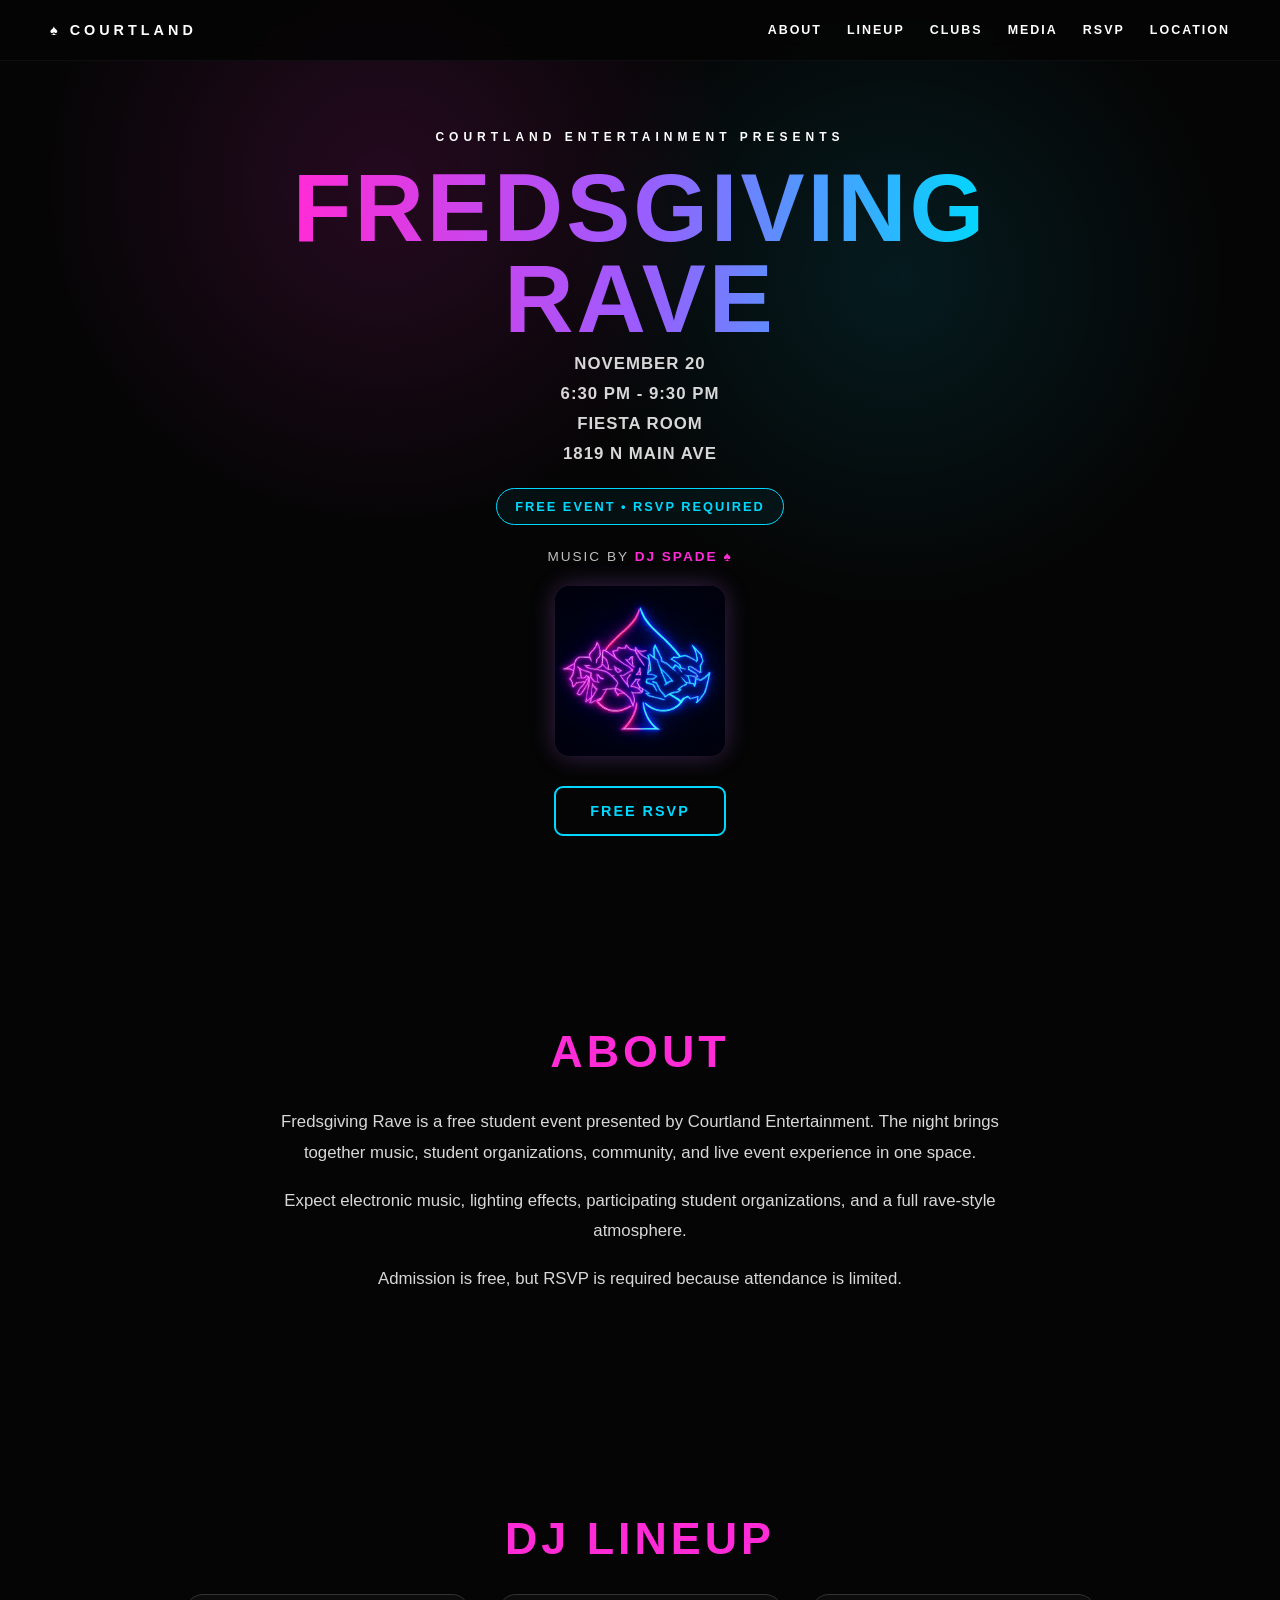
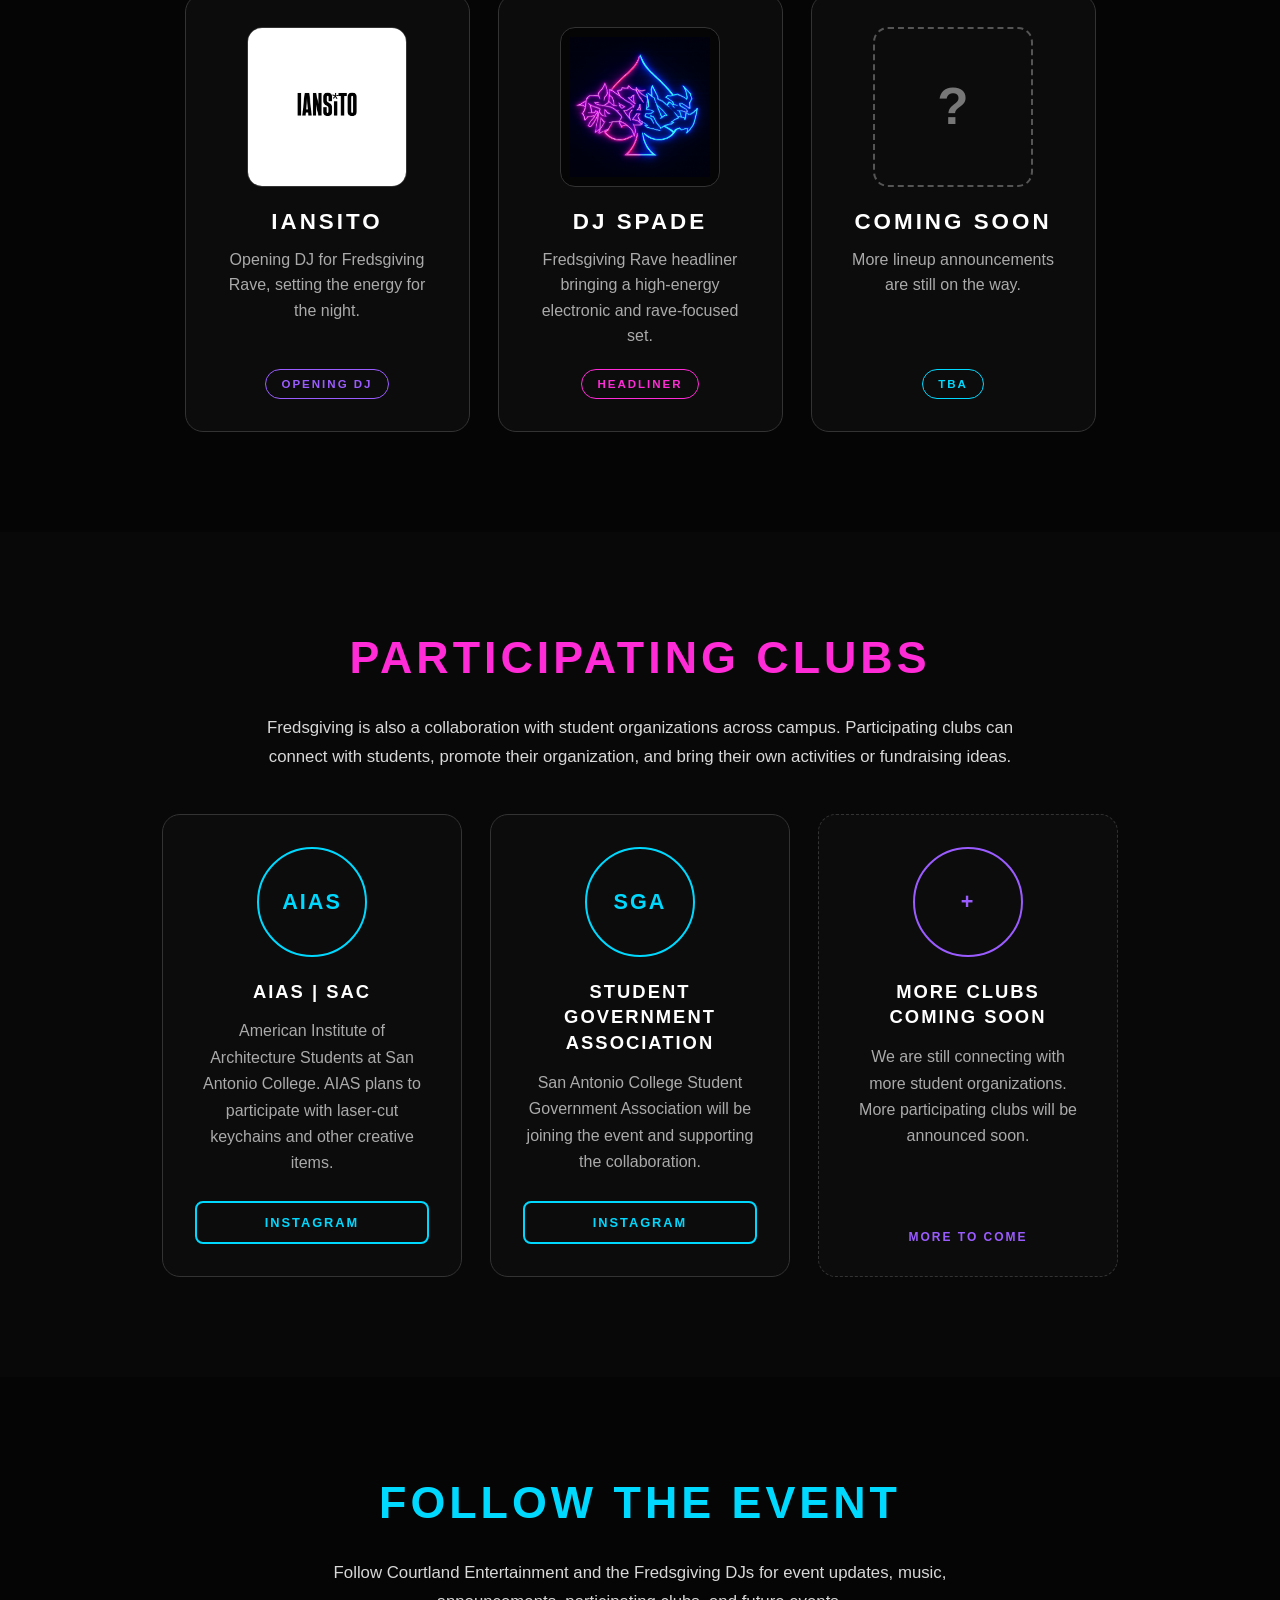
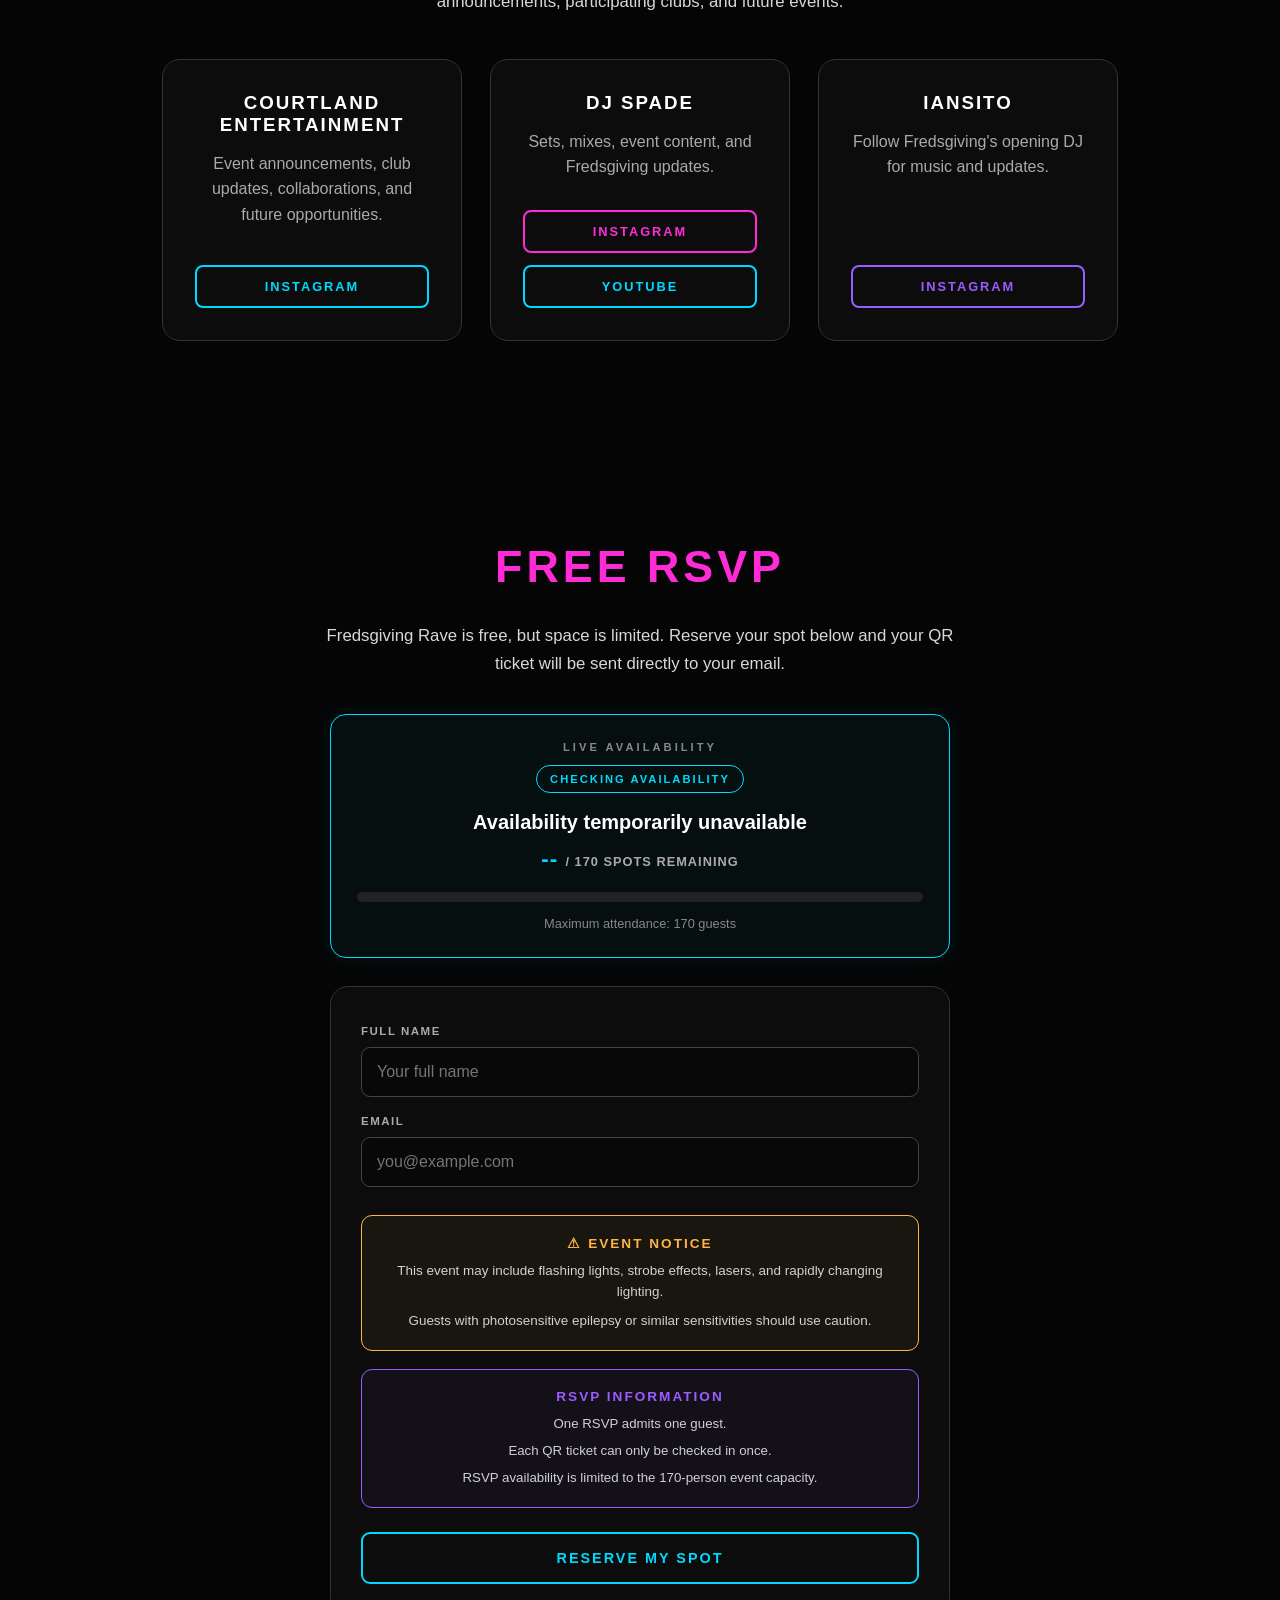
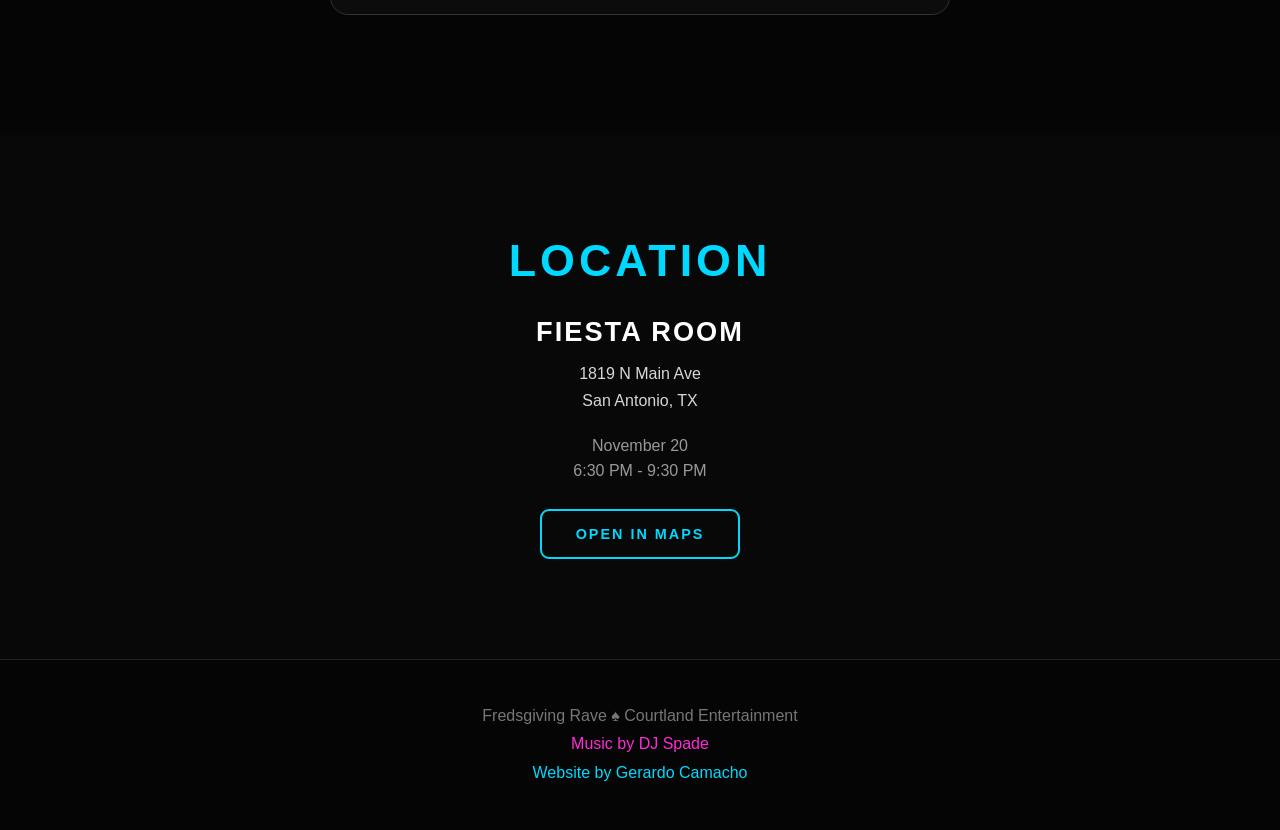
==== commit 8fdc9fe3: "Add files via upload" ====
--- a/index.html
+++ b/index.html
@@ -1,53 +1,66 @@
 <!DOCTYPE html>
 
 <!-- ===================================================== -->
-<!-- ♠ DJ SPADE                                           -->
-<!-- FREDSGIVING RAVE                                     -->
-<!-- Website by Gerardo Camacho                           -->
+<!--                                                       -->
+<!--                     ♠ DJ SPADE ♠                      -->
+<!--                                                       -->
+<!--                  FREDSGIVING RAVE                     -->
+<!--                                                       -->
+<!--              Courtland Entertainment                  -->
+<!--                                                       -->
+<!--              Website by Gerardo Camacho               -->
+<!--                                                       -->
 <!-- ===================================================== -->
 
 <html lang="en">
 
+
 <head>
 
     <meta charset="UTF-8">
+
 
     <meta
         name="viewport"
         content="width=device-width, initial-scale=1.0"
     >
 
+
     <meta
         name="author"
         content="Gerardo Camacho / DJ Spade"
     >
 
+
     <meta
         name="description"
-        content="Fredsgiving Rave presented by Courtland Entertainment at San Antonio College."
+        content="Fredsgiving Rave presented by Courtland Entertainment at San Antonio College. Free RSVP required."
     >
 
+
     <title>
-        Fredsgiving Rave | Courtland Entertainment
+        Fredsgiving Rave
     </title>
+
 
     <link
         rel="stylesheet"
-        href="style.css?v=6"
+        href="style.css?v=8"
     >
 
 </head>
 
 
+
 <body>
 
 
 
     <!-- ================================================= -->
-    <!-- ♠ NAVIGATION                                      -->
+    <!-- ♠ NAVBAR                                          -->
     <!-- ================================================= -->
 
-    <nav class="navbar">
+    <header class="navbar">
 
 
         <a
@@ -58,45 +71,48 @@
         </a>
 
 
-        <div class="nav-links">
+
+        <nav class="nav-links">
 
             <a href="#about">
                 ABOUT
             </a>
 
-            <a href="#flyer">
-                FLYER
-            </a>
-
             <a href="#lineup">
                 LINEUP
             </a>
 
+            <a href="#clubs">
+                CLUBS
+            </a>
+
             <a href="#media">
                 MEDIA
             </a>
 
-            <a href="#tickets">
-                TICKETS
+            <a href="#rsvp">
+                RSVP
             </a>
 
             <a href="#location">
                 LOCATION
             </a>
 
-        </div>
+        </nav>
+
 
 
         <button
             class="menu-button"
             id="menuButton"
-            aria-label="Open navigation menu"
+            type="button"
+            aria-label="Open menu"
         >
             ☰
         </button>
 
 
-    </nav>
+    </header>
 
 
 
@@ -113,32 +129,34 @@
         <button
             class="close-menu"
             id="closeMenu"
-            aria-label="Close navigation menu"
+            type="button"
+            aria-label="Close menu"
         >
             ✕
         </button>
 
 
+
         <div class="mobile-menu-links">
 
             <a href="#about">
                 ABOUT
             </a>
 
-            <a href="#flyer">
-                FLYER
-            </a>
-
             <a href="#lineup">
                 LINEUP
             </a>
 
+            <a href="#clubs">
+                CLUBS
+            </a>
+
             <a href="#media">
                 MEDIA
             </a>
 
-            <a href="#tickets">
-                TICKETS
+            <a href="#rsvp">
+                RSVP
             </a>
 
             <a href="#location">
@@ -152,563 +170,1010 @@
 
 
 
-    <!-- ================================================= -->
-    <!-- ♠ HERO                                            -->
-    <!-- ================================================= -->
-
-    <header
-        class="hero"
-        id="home"
-    >
-
-
-        <p class="presented-by">
-            COURTLAND ENTERTAINMENT PRESENTS
-        </p>
-
-
-        <h1>
-
-            FREDSGIVING<br>
-            RAVE
-
-        </h1>
-
-
-        <p class="event-info">
-            NOVEMBER 20
-        </p>
-
-
-        <p class="event-info">
-            6:30 PM - 9:30 PM
-        </p>
-
-
-        <p class="event-info">
-            FIESTA ROOM
-        </p>
-
-
-        <p class="event-info">
-            1819 N MAIN AVE
-        </p>
-
-
-        <p class="dj-credit">
-
-            MUSIC BY
-
-            <span>
-                DJ SPADE ♠
-            </span>
-
-        </p>
-
-
-        <img
-            src="images/spade-logo.png"
-            alt="DJ Spade logo"
-            class="spade-logo"
+    <main>
+
+
+
+        <!-- ================================================= -->
+        <!-- ♠ HERO                                            -->
+        <!-- ================================================= -->
+
+        <section
+            class="hero"
+            id="home"
         >
 
 
-        <a
-            href="payment.html"
-            class="hero-button"
+            <p class="presented-by">
+
+                COURTLAND ENTERTAINMENT PRESENTS
+
+            </p>
+
+
+
+            <h1>
+
+                FREDSGIVING
+                <br>
+                RAVE
+
+            </h1>
+
+
+
+            <p class="event-info">
+
+                NOVEMBER 20
+
+            </p>
+
+
+            <p class="event-info">
+
+                6:30 PM - 9:30 PM
+
+            </p>
+
+
+            <p class="event-info">
+
+                FIESTA ROOM
+
+            </p>
+
+
+            <p class="event-info">
+
+                1819 N MAIN AVE
+
+            </p>
+
+
+
+            <p class="free-event-badge">
+
+                FREE EVENT • RSVP REQUIRED
+
+            </p>
+
+
+
+            <p class="dj-credit">
+
+                MUSIC BY
+                <span>
+                    DJ SPADE ♠
+                </span>
+
+            </p>
+
+
+
+            <img
+                src="images/spade-logo.png"
+                alt="DJ Spade Logo"
+                class="spade-logo"
+            >
+
+
+
+            <a
+                href="#rsvp"
+                class="hero-button"
+            >
+
+                FREE RSVP
+
+            </a>
+
+
+        </section>
+
+
+
+        <!-- ================================================= -->
+        <!-- ♠ ABOUT                                           -->
+        <!-- ================================================= -->
+
+        <section
+            class="about"
+            id="about"
         >
-            GET TICKETS
-        </a>
-
-
-    </header>
-
-
-
-    <!-- ================================================= -->
-    <!-- ♠ ABOUT                                           -->
-    <!-- ================================================= -->
-
-    <section
-        class="about"
-        id="about"
-    >
-
-
-        <h2>
-            ABOUT THE EVENT
-        </h2>
-
-
-        <p>
-
-            Courtland Entertainment presents Fredsgiving Rave,
-            a night of music, dancing, DJs, and live entertainment
-            at San Antonio College.
-
-        </p>
-
-
-        <p>
-
-            Come experience electronic music,
-            high-energy DJ sets, and student creativity.
-
-        </p>
-
-
-        <p>
-
-            Join us for a night of music,
-            community, and entertainment.
-
-        </p>
-
-
-    </section>
-
-
-
-    <!-- ================================================= -->
-    <!-- ♠ EVENT FLYER                                     -->
-    <!-- ================================================= -->
-
-    <section
-        class="flyer-section"
-        id="flyer"
-    >
-
-
-        <h2>
-            EVENT FLYER
-        </h2>
-
-
-        <p class="flyer-text">
-            Fredsgiving Rave ♠
-        </p>
-
-
-        <img
-            src="images/fredsgiving-flyer.png"
-            alt="Fredsgiving Rave event flyer"
-            class="event-flyer"
+
+
+            <h2>
+                ABOUT
+            </h2>
+
+
+
+            <p>
+
+                Fredsgiving Rave is a free student event
+                presented by Courtland Entertainment.
+
+                The night brings together music,
+                student organizations, community,
+                and live event experience in one space.
+
+            </p>
+
+
+
+            <p>
+
+                Expect electronic music,
+                lighting effects,
+                participating student organizations,
+                and a full rave-style atmosphere.
+
+            </p>
+
+
+
+            <p>
+
+                Admission is free,
+                but RSVP is required because
+                attendance is limited.
+
+            </p>
+
+
+        </section>
+
+
+
+        <!-- ================================================= -->
+        <!-- ♠ LINEUP                                          -->
+        <!-- ================================================= -->
+
+        <section
+            class="lineup"
+            id="lineup"
         >
 
 
-    </section>
-
-
-
-    <!-- ================================================= -->
-    <!-- ♠ DJ LINEUP                                       -->
-    <!-- ================================================= -->
-
-    <section
-        class="lineup"
-        id="lineup"
-    >
-
-
-        <h2>
-            DJ LINEUP
-        </h2>
-
-
-        <div class="lineup-container">
-
-
-
-            <!-- ================================================= -->
-            <!-- ♠ IANSITO - OPENING DJ                            -->
-            <!-- ================================================= -->
-
-            <article class="lineup-card">
-
-
-                <div class="artist-image-wrapper">
-
-                    <img
-                        src="images/iansito.png"
-                        alt="Iansito"
-                        class="lineup-artist-photo"
+            <h2>
+                DJ LINEUP
+            </h2>
+
+
+
+            <div class="lineup-container">
+
+
+
+                <!-- ============================================= -->
+                <!-- IANSITO                                       -->
+                <!-- ============================================= -->
+
+                <article class="lineup-card">
+
+
+                    <div class="artist-image-wrapper">
+
+                        <img
+                            src="images/iansito.png"
+                            alt="Iansito"
+                            class="lineup-artist-photo"
+                        >
+
+                    </div>
+
+
+                    <h3>
+                        IANSITO
+                    </h3>
+
+
+                    <p>
+
+                        Opening DJ for Fredsgiving Rave,
+                        setting the energy for the night.
+
+                    </p>
+
+
+                    <span class="opener-badge">
+                        OPENING DJ
+                    </span>
+
+
+                </article>
+
+
+
+                <!-- ============================================= -->
+                <!-- DJ SPADE                                      -->
+                <!-- ============================================= -->
+
+                <article class="lineup-card">
+
+
+                    <div class="artist-image-wrapper">
+
+                        <img
+                            src="images/spade-logo.png"
+                            alt="DJ Spade"
+                            class="lineup-logo"
+                        >
+
+                    </div>
+
+
+                    <h3>
+                        DJ SPADE
+                    </h3>
+
+
+                    <p>
+
+                        Fredsgiving Rave headliner
+                        bringing a high-energy electronic
+                        and rave-focused set.
+
+                    </p>
+
+
+                    <span class="headliner">
+                        HEADLINER
+                    </span>
+
+
+                </article>
+
+
+
+                <!-- ============================================= -->
+                <!-- COMING SOON                                   -->
+                <!-- ============================================= -->
+
+                <article class="lineup-card">
+
+
+                    <div class="coming-soon-box">
+
+                        ?
+
+                    </div>
+
+
+                    <h3>
+                        COMING SOON
+                    </h3>
+
+
+                    <p>
+
+                        More lineup announcements
+                        are still on the way.
+
+                    </p>
+
+
+                    <span class="upcoming">
+                        TBA
+                    </span>
+
+
+                </article>
+
+
+            </div>
+
+
+        </section>
+
+
+
+        <!-- ================================================= -->
+        <!-- ♠ PARTICIPATING CLUBS                              -->
+        <!-- ================================================= -->
+
+        <section
+            class="clubs"
+            id="clubs"
+        >
+
+
+            <h2>
+                PARTICIPATING CLUBS
+            </h2>
+
+
+
+            <p class="clubs-intro">
+
+                Fredsgiving is also a collaboration
+                with student organizations across campus.
+
+                Participating clubs can connect with students,
+                promote their organization,
+                and bring their own activities or fundraising ideas.
+
+            </p>
+
+
+
+            <div class="clubs-container">
+
+
+
+                <!-- ============================================= -->
+                <!-- AIAS                                          -->
+                <!-- ============================================= -->
+
+                <article class="club-card">
+
+
+                    <div class="club-logo-placeholder">
+
+                        AIAS
+
+                    </div>
+
+
+                    <h3>
+                        AIAS | SAC
+                    </h3>
+
+
+                    <p>
+
+                        American Institute of Architecture Students
+                        at San Antonio College.
+
+                        AIAS plans to participate with
+                        laser-cut keychains and other
+                        creative items.
+
+                    </p>
+
+
+                    <a
+                        href="https://www.instagram.com/sac_aias/"
+                        target="_blank"
+                        rel="noopener noreferrer"
+                        class="club-social-button"
                     >
+                        INSTAGRAM
+                    </a>
+
+
+                </article>
+
+
+
+                <!-- ============================================= -->
+                <!-- SGA                                           -->
+                <!-- ============================================= -->
+
+                <article class="club-card">
+
+
+                    <div class="club-logo-placeholder">
+
+                        SGA
+
+                    </div>
+
+
+                    <h3>
+                        STUDENT GOVERNMENT ASSOCIATION
+                    </h3>
+
+
+                    <p>
+
+                        San Antonio College Student Government
+                        Association will be joining the event
+                        and supporting the collaboration.
+
+                    </p>
+
+
+                    <a
+                        href="https://www.instagram.com/sac_sga_/"
+                        target="_blank"
+                        rel="noopener noreferrer"
+                        class="club-social-button"
+                    >
+                        INSTAGRAM
+                    </a>
+
+
+                </article>
+
+
+
+                <!-- ============================================= -->
+                <!-- MORE CLUBS                                    -->
+                <!-- ============================================= -->
+
+                <article class="club-card coming-club">
+
+
+                    <div class="club-logo-placeholder">
+
+                        +
+
+                    </div>
+
+
+                    <h3>
+                        MORE CLUBS COMING SOON
+                    </h3>
+
+
+                    <p>
+
+                        We are still connecting with
+                        more student organizations.
+
+                        More participating clubs
+                        will be announced soon.
+
+                    </p>
+
+
+                    <span class="club-coming-label">
+
+                        MORE TO COME
+
+                    </span>
+
+
+                </article>
+
+
+            </div>
+
+
+        </section>
+
+
+
+        <!-- ================================================= -->
+        <!-- ♠ MEDIA / SOCIALS                                  -->
+        <!-- ================================================= -->
+
+        <section
+            class="media"
+            id="media"
+        >
+
+
+            <h2>
+                FOLLOW THE EVENT
+            </h2>
+
+
+
+            <p class="media-intro">
+
+                Follow Courtland Entertainment
+                and the Fredsgiving DJs for event updates,
+                music, announcements,
+                participating clubs,
+                and future events.
+
+            </p>
+
+
+
+            <div class="social-container">
+
+
+
+                <!-- COURTLAND -->
+
+                <article class="social-card">
+
+
+                    <h3>
+                        COURTLAND ENTERTAINMENT
+                    </h3>
+
+
+                    <p>
+
+                        Event announcements,
+                        club updates,
+                        collaborations,
+                        and future opportunities.
+
+                    </p>
+
+
+                    <a
+                        href="https://www.instagram.com/wearecourtland?stkn=MXRhY2s3Ym1sZ3I2dA=="
+                        target="_blank"
+                        rel="noopener noreferrer"
+                        class="social-button courtland-button"
+                    >
+                        INSTAGRAM
+                    </a>
+
+
+                </article>
+
+
+
+                <!-- DJ SPADE -->
+
+                <article class="social-card">
+
+
+                    <h3>
+                        DJ SPADE
+                    </h3>
+
+
+                    <p>
+
+                        Sets,
+                        mixes,
+                        event content,
+                        and Fredsgiving updates.
+
+                    </p>
+
+
+                    <a
+                        href="https://www.instagram.com/ace_of.1spade?stkn=eXF0d2hoOGgwamYz&utm_source=qr"
+                        target="_blank"
+                        rel="noopener noreferrer"
+                        class="social-button instagram-button"
+                    >
+                        INSTAGRAM
+                    </a>
+
+
+                    <a
+                        href="https://youtube.com/@djofspades?si=QQPba7ZHOtJlr2IQ"
+                        target="_blank"
+                        rel="noopener noreferrer"
+                        class="social-button youtube-button"
+                    >
+                        YOUTUBE
+                    </a>
+
+
+                </article>
+
+
+
+                <!-- IANSITO -->
+
+                <article class="social-card">
+
+
+                    <h3>
+                        IANSITO
+                    </h3>
+
+
+                    <p>
+
+                        Follow Fredsgiving's opening DJ
+                        for music and updates.
+
+                    </p>
+
+
+                    <a
+                        href="https://www.instagram.com/ianrbe?stkn=MWNwcmdpM3F1N2FnZw=="
+                        target="_blank"
+                        rel="noopener noreferrer"
+                        class="social-button iansito-button"
+                    >
+                        INSTAGRAM
+                    </a>
+
+
+                </article>
+
+
+            </div>
+
+
+        </section>
+
+
+
+        <!-- ================================================= -->
+        <!-- ♠ RSVP                                            -->
+        <!-- ================================================= -->
+
+        <section
+            class="rsvp-section"
+            id="rsvp"
+        >
+
+
+            <h2>
+                FREE RSVP
+            </h2>
+
+
+
+            <p class="rsvp-intro">
+
+                Fredsgiving Rave is free,
+                but space is limited.
+
+                Reserve your spot below
+                and your QR ticket will be
+                sent directly to your email.
+
+            </p>
+
+
+
+            <!-- ============================================= -->
+            <!-- AVAILABILITY                                  -->
+            <!-- ============================================= -->
+
+            <div class="rsvp-capacity-box">
+
+
+                <p class="capacity-label">
+
+                    LIVE AVAILABILITY
+
+                </p>
+
+
+                <p
+                    class="availability-status"
+                    id="rsvpAvailability"
+                >
+
+                    CHECKING AVAILABILITY
+
+                </p>
+
+
+                <p
+                    class="capacity-text"
+                    id="capacityText"
+                >
+
+                    Checking remaining spots...
+
+                </p>
+
+
+                <p class="capacity-count">
+
+                    <span
+                        id="capacityRemaining"
+                    >
+                        --
+                    </span>
+
+                    / 170 SPOTS REMAINING
+
+                </p>
+
+
+
+                <div class="capacity-progress-track">
+
+                    <div
+                        class="capacity-progress"
+                        id="capacityProgress"
+                    ></div>
 
                 </div>
 
 
+
+                <p class="capacity-limit">
+
+                    Maximum attendance:
+                    170 guests
+
+                </p>
+
+
+            </div>
+
+
+
+            <!-- ============================================= -->
+            <!-- SOLD OUT BOX                                  -->
+            <!-- ============================================= -->
+
+            <div
+                class="sold-out-box hidden"
+                id="soldOutBox"
+            >
+
+
+                <strong>
+                    SOLD OUT
+                </strong>
+
+
+                <p>
+
+                    Fredsgiving Rave has reached
+                    the 170-person RSVP limit.
+
+                    New RSVPs are currently closed.
+
+                </p>
+
+
+            </div>
+
+
+
+            <!-- ============================================= -->
+            <!-- RSVP FORM                                     -->
+            <!-- ============================================= -->
+
+            <form
+                class="rsvp-form"
+                id="rsvpForm"
+            >
+
+
+                <label for="rsvpName">
+
+                    FULL NAME
+
+                </label>
+
+
+                <input
+                    type="text"
+                    id="rsvpName"
+                    name="name"
+                    placeholder="Your full name"
+                    autocomplete="name"
+                    required
+                >
+
+
+
+                <label for="rsvpEmail">
+
+                    EMAIL
+
+                </label>
+
+
+                <input
+                    type="email"
+                    id="rsvpEmail"
+                    name="email"
+                    placeholder="you@example.com"
+                    autocomplete="email"
+                    required
+                >
+
+
+
+                <!-- ========================================= -->
+                <!-- EVENT WARNING                             -->
+                <!-- ========================================= -->
+
+                <div class="event-warning-box">
+
+
+                    <strong>
+                        ⚠ EVENT NOTICE
+                    </strong>
+
+
+                    <p>
+
+                        This event may include
+                        flashing lights,
+                        strobe effects,
+                        lasers,
+                        and rapidly changing lighting.
+
+                    </p>
+
+
+                    <p>
+
+                        Guests with photosensitive epilepsy
+                        or similar sensitivities
+                        should use caution.
+
+                    </p>
+
+
+                </div>
+
+
+
+                <!-- ========================================= -->
+                <!-- RSVP RULES                                -->
+                <!-- ========================================= -->
+
+                <div class="rsvp-policy-box">
+
+
+                    <strong>
+                        RSVP INFORMATION
+                    </strong>
+
+
+                    <p>
+
+                        One RSVP admits one guest.
+
+                    </p>
+
+
+                    <p>
+
+                        Each QR ticket can only be
+                        checked in once.
+
+                    </p>
+
+
+                    <p>
+
+                        RSVP availability is limited
+                        to the 170-person event capacity.
+
+                    </p>
+
+
+                </div>
+
+
+
+                <button
+                    type="submit"
+                    class="rsvp-button"
+                    id="rsvpButton"
+                >
+
+                    RESERVE MY SPOT
+
+                </button>
+
+
+            </form>
+
+
+
+            <p
+                class="rsvp-message"
+                id="rsvpMessage"
+            ></p>
+
+
+
+            <!-- ============================================= -->
+            <!-- RSVP SUCCESS                                  -->
+            <!-- ============================================= -->
+
+            <div
+                class="rsvp-success hidden"
+                id="rsvpSuccess"
+            >
+
+
+                <div class="rsvp-success-icon">
+
+                    ✓
+
+                </div>
+
+
                 <h3>
-                    IANSITO
+
+                    RSVP CONFIRMED
+
                 </h3>
 
 
                 <p>
 
-                    Opening DJ for Fredsgiving Rave,
-                    setting the energy for the night.
+                    You're in,
+                    <strong
+                        id="successName"
+                    >
+                        guest
+                    </strong>.
 
                 </p>
 
 
-                <span class="opener-badge">
-                    OPENING DJ
-                </span>
-
-
-            </article>
-
-
-
-            <!-- ================================================= -->
-            <!-- ♠ DJ SPADE - HEADLINER                            -->
-            <!-- ================================================= -->
-
-            <article class="lineup-card">
-
-
-                <div class="artist-image-wrapper">
-
-                    <img
-                        src="images/spade-logo.png"
-                        alt="DJ Spade"
-                        class="lineup-logo"
-                    >
-
-                </div>
-
-
-                <h3>
-                    DJ SPADE
-                </h3>
-
-
                 <p>
 
-                    High-energy electronic music,
-                    rave sounds, and the Fredsgiving
-                    headlining DJ set.
+                    Your Fredsgiving Rave QR ticket
+                    has been sent to your email.
 
                 </p>
 
 
-                <span class="headliner">
-                    HEADLINER
-                </span>
-
-
-            </article>
-
-
-
-            <!-- ================================================= -->
-            <!-- ♠ MORE COMING SOON                               -->
-            <!-- ================================================= -->
-
-            <article class="lineup-card">
-
-
-                <div class="coming-soon-box">
-
-                    ?
-
-                </div>
-
-
-                <h3>
-                    COMING SOON
-                </h3>
-
-
-                <p>
-
-                    Another DJ will be announced soon.
+                <p class="rsvp-success-reminder">
+
+                    Keep the email and bring your QR code
+                    to the entrance on November 20.
 
                 </p>
 
 
-                <span class="upcoming">
-                    TBA
-                </span>
-
-
-            </article>
-
-
-        </div>
-
-
-    </section>
-
-
-
-    <!-- ================================================= -->
-    <!-- ♠ MEDIA / SOCIALS                                 -->
-    <!-- ================================================= -->
-
-    <section
-        class="media"
-        id="media"
-    >
-
-
-        <h2>
-            FOLLOW THE EVENT
-        </h2>
-
-
-        <p class="media-intro">
-
-            Follow Courtland Entertainment and the
-            Fredsgiving DJs for event updates,
-            music, announcements, and future events.
-
-        </p>
-
-
-        <div class="social-container">
-
-
-
-            <!-- ================================================= -->
-            <!-- ♠ COURTLAND                                      -->
-            <!-- ================================================= -->
-
-            <article class="social-card">
-
-
-                <h3>
-                    COURTLAND ENTERTAINMENT
-                </h3>
-
-
-                <p>
-
-                    Follow Courtland Entertainment
-                    for Fredsgiving updates and
-                    future events.
-
-                </p>
-
-
-                <a
-                    href="https://www.instagram.com/wearecourtland?stkn=MXRhY2s3Ym1sZ3I2dA=="
-                    target="_blank"
-                    rel="noopener noreferrer"
-                    class="social-button courtland-button"
-                >
-                    INSTAGRAM
-                </a>
-
-
-            </article>
-
-
-
-            <!-- ================================================= -->
-            <!-- ♠ DJ SPADE                                       -->
-            <!-- ================================================= -->
-
-            <article class="social-card">
-
-
-                <h3>
-                    DJ SPADE ♠
-                </h3>
-
-
-                <p>
-
-                    Follow DJ Spade for mixes,
-                    performances, videos,
-                    and upcoming events.
-
-                </p>
-
-
-                <a
-                    href="https://www.instagram.com/ace_of.1spade?stkn=eXF0d2hoOGgwamYz&utm_source=qr"
-                    target="_blank"
-                    rel="noopener noreferrer"
-                    class="social-button instagram-button"
-                >
-                    INSTAGRAM
-                </a>
-
-
-                <a
-                    href="https://youtube.com/@djofspades?si=QQPba7ZHOtJlr2IQ"
-                    target="_blank"
-                    rel="noopener noreferrer"
-                    class="social-button youtube-button"
-                >
-                    YOUTUBE
-                </a>
-
-
-            </article>
-
-
-
-            <!-- ================================================= -->
-            <!-- ♠ IANSITO                                        -->
-            <!-- ================================================= -->
-
-            <article class="social-card">
-
-
-                <h3>
-                    IANSITO
-                </h3>
-
-
-                <p>
-
-                    Follow Iansito for music,
-                    DJ content, performances,
-                    and upcoming sets.
-
-                </p>
-
-
-                <a
-                    href="https://www.instagram.com/ianrbe?stkn=MWNwcmdpM3F1N2FnZw=="
-                    target="_blank"
-                    rel="noopener noreferrer"
-                    class="social-button iansito-button"
-                >
-                    INSTAGRAM
-                </a>
-
-
-            </article>
-
-
-        </div>
-
-
-    </section>
-
-
-
-    <!-- ================================================= -->
-    <!-- ♠ TICKETS                                         -->
-    <!-- ================================================= -->
-
-    <section
-        class="tickets-simple"
-        id="tickets"
-    >
-
-
-        <h2>
-            TICKETS
-        </h2>
-
-
-        <div class="ticket-summary">
-
-
-            <div>
-
-                <span class="summary-label">
-                    PRESALE
-                </span>
-
-                <span class="summary-price">
-                    $5
-                </span>
-
             </div>
 
 
-            <div>
-
-                <span class="summary-label">
-                    AT THE DOOR
-                </span>
-
-                <span class="summary-price">
-                    $8
-                </span>
-
-            </div>
-
-
-        </div>
-
-
-        <p class="ticket-summary-note">
-
-            Presale tickets include a unique
-            QR code that will be emailed after
-            payment verification.
-
-        </p>
-
-
-        <p class="ticket-refund-note">
-
-            ALL TICKET SALES ARE FINAL.
-            NO REFUNDS.
-
-        </p>
-
-
-        <a
-            href="payment.html"
-            class="hero-button"
+        </section>
+
+
+
+        <!-- ================================================= -->
+        <!-- ♠ LOCATION                                        -->
+        <!-- ================================================= -->
+
+        <section
+            class="location"
+            id="location"
         >
-            BUY PRESALE TICKET
-        </a>
-
-
-    </section>
-
-
-
-    <!-- ================================================= -->
-    <!-- ♠ LOCATION                                        -->
-    <!-- ================================================= -->
-
-    <section
-        class="location"
-        id="location"
-    >
-
-
-        <h2>
-            LOCATION
-        </h2>
-
-
-        <p class="location-name">
-            FIESTA ROOM
-        </p>
-
-
-        <p class="location-address">
-
-            1819 N Main Ave
-
-            <br>
-
-            San Antonio, TX
-
-        </p>
-
-
-        <p class="location-note">
-
-            November 20
-
-            <br>
-
-            6:30 PM - 9:30 PM
-
-        </p>
-
-
-    </section>
+
+
+            <h2>
+                LOCATION
+            </h2>
+
+
+
+            <p class="location-name">
+
+                FIESTA ROOM
+
+            </p>
+
+
+
+            <p class="location-address">
+
+                1819 N Main Ave
+                <br>
+                San Antonio, TX
+
+            </p>
+
+
+
+            <p class="location-note">
+
+                November 20
+                <br>
+                6:30 PM - 9:30 PM
+
+            </p>
+
+
+
+            <a
+                href="https://maps.google.com/?q=1819+N+Main+Ave+San+Antonio+TX"
+                target="_blank"
+                rel="noopener noreferrer"
+                class="hero-button location-button"
+            >
+
+                OPEN IN MAPS
+
+            </a>
+
+
+        </section>
+
+
+    </main>
 
 
 
@@ -720,17 +1185,25 @@
 
 
         <p>
-            Fredsgiving Rave • Courtland Entertainment
+
+            Fredsgiving Rave
+            ♠
+            Courtland Entertainment
+
         </p>
 
 
         <p>
-            Music by DJ Spade ♠
+
+            Music by DJ Spade
+
         </p>
 
 
         <p>
+
             Website by Gerardo Camacho
+
         </p>
 
 
@@ -739,10 +1212,10 @@
 
 
     <!-- ================================================= -->
-    <!-- ♠ JAVASCRIPT                                      -->
+    <!-- ♠ SCRIPT                                           -->
     <!-- ================================================= -->
 
-    <script src="script.js?v=4"></script>
+    <script src="script.js?v=6"></script>
 
 
 </body>
--- a/style.css
+++ b/style.css
@@ -1,12 +1,15 @@
 /* ===================================================== */
-/*                                                     */
-/*                  ♠ DJ SPADE ♠                       */
-/*                                                     */
-/*             FREDSGIVING RAVE WEBSITE                */
-/*                                                     */
-/*              Styling by Gerardo Camacho             */
-/*                                                     */
-/* ===================================================== */
+/*                                                       */
+/*                     ♠ DJ SPADE ♠                      */
+/*                                                       */
+/*                  FREDSGIVING RAVE                     */
+/*                                                       */
+/*              Courtland Entertainment                  */
+/*                                                       */
+/*              Website by Gerardo Camacho               */
+/*                                                       */
+/* ===================================================== */
+
 
 
 /* ===================================================== */
@@ -14,54 +17,66 @@
 /* ===================================================== */
 
 * {
-
-    margin:
-        0;
-
-    padding:
-        0;
-
-    box-sizing:
-        border-box;
-
+    margin: 0;
+    padding: 0;
+    box-sizing: border-box;
 }
 
 
 html {
-
-    scroll-behavior:
-        smooth;
-
+    scroll-behavior: smooth;
 }
 
 
 body {
-
-    background-color:
-        #050505;
-
-    color:
-        white;
+    background: #050505;
+    color: #ffffff;
 
     font-family:
         Arial,
+        Helvetica,
         sans-serif;
 
+    overflow-x: hidden;
 }
 
 
 a {
-
-    -webkit-tap-highlight-color:
-        transparent;
-
+    -webkit-tap-highlight-color: transparent;
 }
 
 
 .hidden {
-
-    display:
-        none !important;
+    display: none !important;
+}
+
+
+
+/* ===================================================== */
+/* ♠ COLORS / GENERAL                                    */
+/* ===================================================== */
+
+:root {
+
+    --pink: #ff2bd6;
+
+    --cyan: #00d9ff;
+
+    --purple: #9b5cff;
+
+    --orange: #ffb347;
+
+    --dark: #050505;
+
+    --panel: #0c0c0c;
+
+    --panel-light: #121212;
+
+    --border: #333333;
+
+    --text-muted: #aaaaaa;
+
+    --text-light: #d8d8d8;
 
 }
 
@@ -73,99 +88,92 @@
 
 .navbar {
 
-    position:
-        fixed;
-
-    top:
-        0;
-
-    left:
-        0;
-
-    width:
-        100%;
-
-    display:
-        flex;
-
-    justify-content:
-        space-between;
-
-    align-items:
-        center;
-
-    padding:
-        25px 50px;
-
-    z-index:
-        1000;
-
-    background-color:
+    position: fixed;
+
+    top: 0;
+    left: 0;
+
+    width: 100%;
+
+    z-index: 1000;
+
+    display: flex;
+
+    align-items: center;
+
+    justify-content: space-between;
+
+    padding: 22px 50px;
+
+    background:
         rgba(
             5,
             5,
             5,
-            0.85
+            0.9
         );
 
     backdrop-filter:
-        blur(10px);
+        blur(12px);
+
+    border-bottom:
+        1px solid
+        rgba(
+            255,
+            255,
+            255,
+            0.04
+        );
 
 }
 
 
 .nav-logo {
 
-    color:
-        white;
-
-    text-decoration:
-        none;
-
-    font-weight:
-        bold;
-
-    letter-spacing:
-        4px;
+    color: white;
+
+    text-decoration: none;
+
+    font-size: 0.9rem;
+
+    font-weight: 900;
+
+    letter-spacing: 4px;
 
 }
 
 
 .nav-links {
 
-    display:
-        flex;
-
-    gap:
-        30px;
+    display: flex;
+
+    align-items: center;
+
+    gap: 25px;
 
 }
 
 
 .nav-links a {
 
-    color:
-        white;
-
-    text-decoration:
-        none;
-
-    font-size:
-        0.9rem;
-
-    letter-spacing:
-        2px;
-
-    transition:
-        0.3s ease;
+    color: white;
+
+    text-decoration: none;
+
+    font-size: 0.78rem;
+
+    font-weight: bold;
+
+    letter-spacing: 2px;
+
+    transition: 0.25s ease;
 
 }
 
 
 .nav-links a:hover {
 
-    color:
-        #00d9ff;
+    color: var(--cyan);
 
 }
 
@@ -177,1299 +185,162 @@
 
 .menu-button {
 
-    display:
-        none;
-
-    margin:
-        0;
-
-    padding:
-        0;
+    display: none;
+
+    margin: 0;
+
+    padding: 0;
+
+    border: none;
+
+    background: transparent;
+
+    color: white;
+
+    font-size: 2rem;
+
+    cursor: pointer;
+
+}
+
+
+.mobile-menu {
+
+    position: fixed;
+
+    inset: 0;
+
+    min-height: 100dvh;
+
+    z-index: 3000;
+
+    display: flex;
+
+    align-items: center;
+
+    justify-content: center;
 
     background:
-        transparent;
-
-    border:
-        none;
-
-    color:
-        white;
-
-    font-size:
-        2rem;
-
-    cursor:
-        pointer;
-
-}
-
-
-.mobile-menu {
-
-    position:
-        fixed;
-
-    inset:
-        0;
-
-    width:
-        100%;
-
-    min-height:
-        100dvh;
-
-    display:
-        flex;
-
-    justify-content:
-        center;
-
-    align-items:
-        center;
-
-    background-color:
         rgba(
             5,
             5,
             5,
-            0.98
+            0.99
         );
 
-    z-index:
-        2000;
-
-    opacity:
-        0;
-
-    visibility:
-        hidden;
-
-    pointer-events:
-        none;
-
-    transition:
-        0.3s ease;
+    opacity: 0;
+
+    visibility: hidden;
+
+    pointer-events: none;
+
+    transition: 0.3s ease;
 
 }
 
 
 .mobile-menu.active {
 
-    opacity:
-        1;
-
-    visibility:
-        visible;
-
-    pointer-events:
-        auto;
+    opacity: 1;
+
+    visibility: visible;
+
+    pointer-events: auto;
 
 }
 
 
 .mobile-menu-links {
 
-    display:
-        flex;
-
-    flex-direction:
-        column;
-
-    gap:
-        25px;
-
-    text-align:
-        center;
+    display: flex;
+
+    flex-direction: column;
+
+    align-items: center;
+
+    gap: 27px;
 
 }
 
 
 .mobile-menu-links a {
 
-    color:
-        white;
-
-    text-decoration:
-        none;
-
-    font-size:
-        2rem;
-
-    font-weight:
-        bold;
-
-    letter-spacing:
-        3px;
+    color: white;
+
+    text-decoration: none;
+
+    font-size: 1.8rem;
+
+    font-weight: 900;
+
+    letter-spacing: 3px;
 
 }
 
 
 .close-menu {
 
-    position:
-        absolute;
-
-    top:
-        25px;
-
-    right:
-        25px;
-
-    margin:
-        0;
+    position: absolute;
+
+    top: 24px;
+    right: 24px;
+
+    margin: 0;
+
+    padding: 0;
+
+    border: none;
+
+    background: transparent;
+
+    color: white;
+
+    font-size: 2rem;
+
+    cursor: pointer;
+
+}
+
+
+
+/* ===================================================== */
+/* ♠ HERO                                                */
+/* ===================================================== */
+
+.hero {
+
+    min-height: 100vh;
+
+    display: flex;
+
+    flex-direction: column;
+
+    justify-content: center;
+
+    align-items: center;
+
+    text-align: center;
 
     padding:
-        0;
+        130px
+        20px
+        90px;
 
     background:
-        transparent;
-
-    border:
-        none;
-
-    color:
-        white;
-
-    font-size:
-        2rem;
-
-    cursor:
-        pointer;
-
-}
-
-
-
-/* ===================================================== */
-/* ♠ HERO                                                */
-/* ===================================================== */
-
-.hero {
-
-    min-height:
-        100vh;
-
-    display:
-        flex;
-
-    flex-direction:
-        column;
-
-    justify-content:
-        center;
-
-    align-items:
-        center;
-
-    text-align:
-        center;
-
-    padding:
-        120px 20px 80px;
-
-}
-
-
-h1 {
-
-    font-size:
-        5rem;
-
-    font-weight:
-        900;
-
-    letter-spacing:
-        4px;
-
-    background:
-        linear-gradient(
-            90deg,
-            #ff2bd6,
-            #9b5cff,
-            #00d9ff
-        );
-
-    -webkit-background-clip:
-        text;
-
-    background-clip:
-        text;
-
-    color:
-        transparent;
-
-}
-
-
-.presented-by {
-
-    font-size:
-        0.9rem;
-
-    letter-spacing:
-        6px;
-
-    margin-bottom:
-        15px;
-
-}
-
-
-.event-info {
-
-    font-size:
-        1.2rem;
-
-    margin-top:
-        10px;
-
-}
-
-
-.dj-credit {
-
-    margin-top:
-        20px;
-
-    font-size:
-        1rem;
-
-    letter-spacing:
-        2px;
-
-    color:
-        #d8d8d8;
-
-}
-
-
-.dj-credit span {
-
-    color:
-        #ff2bd6;
-
-    font-weight:
-        bold;
-
-}
-
-
-.spade-logo {
-
-    width:
-        180px;
-
-    max-width:
-        80%;
-
-    margin-top:
-        20px;
-
-    border-radius:
-        12px;
-
-    box-shadow:
-
-        0 0 20px
-        rgba(
-            255,
-            43,
-            214,
-            0.25
-        ),
-
-        0 0 25px
-        rgba(
-            0,
-            217,
-            255,
-            0.2
-        );
-
-}
-
-
-
-/* ===================================================== */
-/* ♠ BUTTONS                                             */
-/* ===================================================== */
-
-button,
-.hero-button {
-
-    margin-top:
-        30px;
-
-    padding:
-        15px 35px;
-
-    background:
-        transparent;
-
-    color:
-        #00d9ff;
-
-    border:
-        2px solid #00d9ff;
-
-    border-radius:
-        8px;
-
-    font-size:
-        1rem;
-
-    font-weight:
-        bold;
-
-    letter-spacing:
-        2px;
-
-    cursor:
-        pointer;
-
-    text-decoration:
-        none;
-
-    transition:
-        0.3s ease;
-
-}
-
-
-button:hover,
-.hero-button:hover {
-
-    background-color:
-        #00d9ff;
-
-    color:
-        #050505;
-
-    box-shadow:
-
-        0 0 10px
-        #00d9ff,
-
-        0 0 25px
-        #00d9ff;
-
-}
-
-
-
-/* ===================================================== */
-/* ♠ SHARED SECTIONS                                     */
-/* ===================================================== */
-
-.about,
-.flyer-section,
-.lineup,
-.media,
-.tickets-simple,
-.location {
-
-    display:
-        flex;
-
-    flex-direction:
-        column;
-
-    justify-content:
-        center;
-
-    align-items:
-        center;
-
-    text-align:
-        center;
-
-}
-
-
-.about h2,
-.flyer-section h2,
-.lineup h2,
-.media h2,
-.tickets-simple h2,
-.location h2 {
-
-    font-size:
-        2.5rem;
-
-    letter-spacing:
-        4px;
-
-    margin-bottom:
-        30px;
-
-}
-
-
-.about h2,
-.lineup h2,
-.location h2 {
-
-    color:
-        #ff2bd6;
-
-}
-
-
-.flyer-section h2,
-.media h2,
-.tickets-simple h2 {
-
-    color:
-        #00d9ff;
-
-}
-
-
-
-/* ===================================================== */
-/* ♠ ABOUT                                               */
-/* ===================================================== */
-
-.about {
-
-    min-height:
-        70vh;
-
-    padding:
-        80px 20px;
-
-}
-
-
-.about p {
-
-    max-width:
-        750px;
-
-    font-size:
-        1.1rem;
-
-    line-height:
-        1.8;
-
-    margin-bottom:
-        20px;
-
-    color:
-        #d8d8d8;
-
-}
-
-
-
-/* ===================================================== */
-/* ♠ FLYER                                               */
-/* ===================================================== */
-
-.flyer-section {
-
-    min-height:
-        100vh;
-
-    padding:
-        100px 20px 80px;
-
-}
-
-
-.flyer-text {
-
-    font-size:
-        1.1rem;
-
-    color:
-        #d8d8d8;
-
-    margin-bottom:
-        30px;
-
-}
-
-
-.event-flyer {
-
-    width:
-        100%;
-
-    max-width:
-        500px;
-
-    border-radius:
-        16px;
-
-}
-
-
-
-/* ===================================================== */
-/* ♠ DJ LINEUP                                           */
-/* ===================================================== */
-
-.lineup {
-
-    padding:
-        100px 20px;
-
-}
-
-
-.lineup-container {
-
-    display:
-        flex;
-
-    gap:
-        30px;
-
-    justify-content:
-        center;
-
-    align-items:
-        stretch;
-
-    flex-wrap:
-        wrap;
-
-}
-
-
-.lineup-card {
-
-    width:
-        280px;
-
-    padding:
-        35px;
-
-    border:
-        1px solid #333;
-
-    border-radius:
-        16px;
-
-    background-color:
-        #0c0c0c;
-
-    display:
-        flex;
-
-    flex-direction:
-        column;
-
-    align-items:
-        center;
-
-    text-align:
-        center;
-
-    transition:
-        transform 0.3s ease,
-        border-color 0.3s ease,
-        box-shadow 0.3s ease;
-
-}
-
-
-.lineup-card:hover {
-
-    transform:
-        translateY(-6px);
-
-    border-color:
-        #ff2bd6;
-
-    box-shadow:
-        0 0 25px
-        rgba(
-            255,
-            43,
-            214,
-            0.15
-        );
-
-}
-
-
-
-/* ===================================================== */
-/* ♠ ARTIST IMAGE WRAPPER                                */
-/* ===================================================== */
-
-.artist-image-wrapper {
-
-    width:
-        160px;
-
-    height:
-        160px;
-
-    margin:
-        0 auto 22px;
-
-    border-radius:
-        14px;
-
-    overflow:
-        hidden;
-
-    display:
-        flex;
-
-    justify-content:
-        center;
-
-    align-items:
-        center;
-
-    background:
-        #050505;
-
-    border:
-        1px solid #333;
-
-}
-
-
-
-/* ===================================================== */
-/* ♠ DJ SPADE LOGO                                       */
-/* ===================================================== */
-
-.lineup-logo {
-
-    width:
-        140px;
-
-    max-width:
-        90%;
-
-    max-height:
-        140px;
-
-    object-fit:
-        contain;
-
-    border-radius:
-        12px;
-
-}
-
-
-
-/* ===================================================== */
-/* ♠ IANSITO PHOTO                                       */
-/* ===================================================== */
-
-.lineup-artist-photo {
-
-    width:
-        100%;
-
-    height:
-        100%;
-
-    object-fit:
-        cover;
-
-    object-position:
-        center;
-
-    display:
-        block;
-
-}
-
-
-
-/* ===================================================== */
-/* ♠ COMING SOON                                         */
-/* ===================================================== */
-
-.coming-soon-box {
-
-    width:
-        160px;
-
-    height:
-        160px;
-
-    margin:
-        0 auto 22px;
-
-    display:
-        flex;
-
-    justify-content:
-        center;
-
-    align-items:
-        center;
-
-    border:
-        2px dashed #555;
-
-    border-radius:
-        14px;
-
-    font-size:
-        3rem;
-
-    color:
-        #777;
-
-}
-
-
-
-/* ===================================================== */
-/* ♠ LINEUP TEXT                                         */
-/* ===================================================== */
-
-.lineup-card h3 {
-
-    font-size:
-        1.5rem;
-
-    letter-spacing:
-        3px;
-
-    margin-bottom:
-        10px;
-
-}
-
-
-.lineup-card p {
-
-    color:
-        #aaa;
-
-    line-height:
-        1.6;
-
-    flex-grow:
-        1;
-
-}
-
-
-
-/* ===================================================== */
-/* ♠ LINEUP BADGES                                       */
-/* ===================================================== */
-
-.headliner,
-.opener-badge,
-.upcoming {
-
-    display:
-        inline-block;
-
-    margin-top:
-        20px;
-
-    padding:
-        8px 15px;
-
-    border-radius:
-        20px;
-
-    font-size:
-        0.75rem;
-
-    font-weight:
-        bold;
-
-    letter-spacing:
-        2px;
-
-}
-
-
-.headliner {
-
-    border:
-        1px solid #ff2bd6;
-
-    color:
-        #ff2bd6;
-
-}
-
-
-.opener-badge {
-
-    border:
-        1px solid #9b5cff;
-
-    color:
-        #9b5cff;
-
-}
-
-
-.upcoming {
-
-    border:
-        1px solid #00d9ff;
-
-    color:
-        #00d9ff;
-
-}
-
-
-
-/* ===================================================== */
-/* ♠ MEDIA / SOCIALS                                     */
-/* ===================================================== */
-
-.media {
-
-    padding:
-        100px 20px;
-
-}
-
-
-.media-intro {
-
-    max-width:
-        700px;
-
-    color:
-        #d8d8d8;
-
-    font-size:
-        1.1rem;
-
-    line-height:
-        1.7;
-
-    margin-bottom:
-        40px;
-
-}
-
-
-.social-container {
-
-    display:
-        flex;
-
-    gap:
-        30px;
-
-    justify-content:
-        center;
-
-    align-items:
-        stretch;
-
-    flex-wrap:
-        wrap;
-
-}
-
-
-.social-card {
-
-    width:
-        300px;
-
-    padding:
-        35px;
-
-    border:
-        1px solid #333;
-
-    border-radius:
-        16px;
-
-    background-color:
-        #0c0c0c;
-
-    display:
-        flex;
-
-    flex-direction:
-        column;
-
-}
-
-
-.social-card h3 {
-
-    margin-bottom:
-        15px;
-
-    letter-spacing:
-        2px;
-
-}
-
-
-.social-card p {
-
-    color:
-        #aaa;
-
-    line-height:
-        1.6;
-
-    margin-bottom:
-        25px;
-
-    flex-grow:
-        1;
-
-}
-
-
-.social-button {
-
-    display:
-        block;
-
-    margin-top:
-        15px;
-
-    padding:
-        13px 20px;
-
-    border-radius:
-        8px;
-
-    text-decoration:
-        none;
-
-    font-size:
-        0.85rem;
-
-    font-weight:
-        bold;
-
-    letter-spacing:
-        2px;
-
-    transition:
-        0.3s ease;
-
-}
-
-
-.courtland-button,
-.youtube-button {
-
-    color:
-        #00d9ff;
-
-    border:
-        2px solid #00d9ff;
-
-}
-
-
-.courtland-button:hover,
-.youtube-button:hover {
-
-    background:
-        #00d9ff;
-
-    color:
-        #050505;
-
-}
-
-
-.instagram-button {
-
-    color:
-        #ff2bd6;
-
-    border:
-        2px solid #ff2bd6;
-
-}
-
-
-.instagram-button:hover {
-
-    background:
-        #ff2bd6;
-
-    color:
-        #050505;
-
-}
-
-
-.iansito-button {
-
-    color:
-        #9b5cff;
-
-    border:
-        2px solid #9b5cff;
-
-}
-
-
-.iansito-button:hover {
-
-    background:
-        #9b5cff;
-
-    color:
-        #050505;
-
-    box-shadow:
-        0 0 15px
-        rgba(
-            155,
-            92,
-            255,
-            0.35
-        );
-
-}
-
-
-
-/* ===================================================== */
-/* ♠ TICKET SUMMARY                                      */
-/* ===================================================== */
-
-.tickets-simple {
-
-    padding:
-        100px 20px;
-
-}
-
-
-.ticket-summary {
-
-    display:
-        flex;
-
-    gap:
-        25px;
-
-    flex-wrap:
-        wrap;
-
-    justify-content:
-        center;
-
-}
-
-
-.ticket-summary > div {
-
-    width:
-        300px;
-
-    padding:
-        35px 25px;
-
-    border:
-        1px solid #333;
-
-    border-radius:
-        16px;
-
-    background:
-        #0c0c0c;
-
-}
-
-
-.summary-label {
-
-    display:
-        block;
-
-    letter-spacing:
-        3px;
-
-    font-weight:
-        bold;
-
-    margin-bottom:
-        10px;
-
-}
-
-
-.summary-price {
-
-    display:
-        block;
-
-    font-size:
-        3rem;
-
-    font-weight:
-        bold;
-
-    color:
-        #ff2bd6;
-
-}
-
-
-.ticket-summary-note {
-
-    margin-top:
-        30px;
-
-    color:
-        #aaa;
-
-}
-
-
-.ticket-refund-note {
-
-    margin-top:
-        20px;
-
-    color:
-        #ff2bd6;
-
-    font-size:
-        0.85rem;
-
-    font-weight:
-        bold;
-
-    letter-spacing:
-        1.5px;
-
-}
-
-
-
-/* ===================================================== */
-/* ♠ LOCATION                                            */
-/* ===================================================== */
-
-.location {
-
-    padding:
-        100px 20px;
-
-}
-
-
-.location-name {
-
-    font-size:
-        1.8rem;
-
-    font-weight:
-        bold;
-
-}
-
-
-.location-address {
-
-    margin-top:
-        10px;
-
-    line-height:
-        1.7;
-
-    color:
-        #d8d8d8;
-
-}
-
-
-.location-note {
-
-    margin-top:
-        20px;
-
-    color:
-        #999;
-
-}
-
-
-
-/* ===================================================== */
-/* ♠ FOOTER                                              */
-/* ===================================================== */
-
-.footer {
-
-    padding:
-        40px 20px;
-
-    text-align:
-        center;
-
-    border-top:
-        1px solid #222;
-
-    color:
-        #888;
-
-    line-height:
-        1.8;
-
-}
-
-
-.footer p:nth-child(2) {
-
-    color:
-        #ff2bd6;
-
-}
-
-
-.footer p:nth-child(3) {
-
-    color:
-        #00d9ff;
-
-}
-
-
-
-/* ===================================================== */
-/* ♠ PAYMENT PAGE                                        */
-/* ===================================================== */
-
-.payment-body {
-
-    min-height:
-        100vh;
-
-    background:
 
         radial-gradient(
-            circle at 20% 10%,
+            circle at 30% 20%,
             rgba(
                 255,
                 43,
                 214,
-                0.12
+                0.13
             ),
-            transparent 25%
+            transparent 30%
         ),
 
         radial-gradient(
-            circle at 80% 15%,
+            circle at 70% 30%,
             rgba(
                 0,
                 217,
@@ -1484,838 +355,1756 @@
 }
 
 
-.payment-page {
-
-    width:
-        min(
-            100%,
-            760px
-        );
-
-    margin:
-        0 auto;
-
-    padding:
-        30px 20px 50px;
-
-}
-
-
-.payment-topbar {
-
-    display:
-        flex;
-
-    justify-content:
-        space-between;
-
-    align-items:
-        center;
-
-    gap:
-        20px;
-
-    margin-bottom:
-        40px;
-
-    letter-spacing:
-        3px;
-
-    font-weight:
-        bold;
-
-}
-
-
-.back-link {
-
-    color:
-        #00d9ff;
-
-    text-decoration:
-        none;
-
-}
-
-
-.payment-panel,
-.payment-help-card {
-
-    border:
-        1px solid #333;
-
-    border-radius:
-        20px;
-
-    background:
-        rgba(
-            12,
-            12,
-            12,
-            0.92
-        );
-
-    padding:
-        40px;
-
-    text-align:
-        center;
-
-}
-
-
-.payment-title {
+.hero h1 {
 
     font-size:
         clamp(
-            2.4rem,
-            8vw,
-            4rem
+            3.2rem,
+            10vw,
+            6rem
         );
 
-}
-
-
-.payment-price {
-
-    margin-top:
-        15px;
-
-    font-size:
-        4rem;
-
-    font-weight:
-        900;
-
-    color:
-        #ff2bd6;
-
-}
-
-
-.payment-price-label {
-
-    margin-top:
-        2px;
-
-    color:
-        #888;
-
-    font-size:
-        0.75rem;
-
-    font-weight:
-        bold;
-
-    letter-spacing:
-        3px;
-
-}
-
-
-.payment-description {
-
-    max-width:
-        560px;
-
-    margin:
-        20px auto 30px;
-
-    color:
-        #c8c8c8;
-
-    line-height:
-        1.7;
-
-}
-
-
-
-/* ===================================================== */
-/* ♠ PAYMENT FORM                                        */
-/* ===================================================== */
-
-.ticket-form {
-
-    display:
-        flex;
-
-    flex-direction:
-        column;
-
-    gap:
-        10px;
-
-    text-align:
-        left;
-
-}
-
-
-.ticket-form label {
-
-    margin-top:
-        8px;
-
-    color:
-        #aaa;
-
-    font-size:
-        0.72rem;
-
-    font-weight:
-        bold;
-
-    letter-spacing:
-        1.5px;
-
-}
-
-
-.ticket-form input,
-.ticket-form select {
-
-    width:
-        100%;
-
-    padding:
-        15px;
-
-    border:
-        1px solid #444;
-
-    border-radius:
-        9px;
+    line-height: 0.95;
+
+    font-weight: 900;
+
+    letter-spacing: 3px;
 
     background:
-        #080808;
-
-    color:
-        white;
-
-    font-size:
-        1rem;
-
-    outline:
-        none;
-
-}
-
-
-.ticket-form input:focus,
-.ticket-form select:focus {
-
-    border-color:
-        #ff2bd6;
-
-}
-
-
-
-/* ===================================================== */
-/* ♠ ORDER TOTAL                                         */
-/* ===================================================== */
-
-.order-total-box {
-
-    margin:
-        12px 0 15px;
-
-    padding:
-        22px 18px;
-
-    border:
-        1px solid #333;
-
-    border-radius:
-        12px;
+        linear-gradient(
+            90deg,
+            var(--pink),
+            var(--purple),
+            var(--cyan)
+        );
+
+    -webkit-background-clip:
+        text;
+
+    background-clip:
+        text;
+
+    color: transparent;
+
+}
+
+
+.presented-by {
+
+    margin-bottom: 18px;
+
+    font-size: 0.75rem;
+
+    font-weight: bold;
+
+    letter-spacing: 5px;
+
+    color: white;
+
+}
+
+
+.event-info {
+
+    margin-top: 10px;
+
+    color: var(--text-light);
+
+    font-size: 1.05rem;
+
+    font-weight: bold;
+
+    letter-spacing: 1px;
+
+}
+
+
+.free-event-badge {
+
+    margin-top: 24px;
+
+    padding: 10px 18px;
+
+    border:
+        1px solid
+        var(--cyan);
+
+    border-radius: 30px;
+
+    color: var(--cyan);
+
+    font-size: 0.8rem;
+
+    font-weight: 900;
+
+    letter-spacing: 2px;
 
     background:
         rgba(
             0,
             217,
             255,
-            0.035
+            0.05
         );
 
-    display:
-        flex;
-
-    flex-direction:
-        column;
-
-    align-items:
-        center;
-
-    text-align:
-        center;
-
-}
-
-
-.order-total-label {
-
-    color:
-        #aaa;
+}
+
+
+.dj-credit {
+
+    margin-top: 24px;
+
+    color: #bfbfbf;
+
+    font-size: 0.85rem;
+
+    letter-spacing: 2px;
+
+}
+
+
+.dj-credit span {
+
+    color: var(--pink);
+
+    font-weight: bold;
+
+}
+
+
+.spade-logo {
+
+    width: 170px;
+
+    max-width: 80%;
+
+    margin-top: 22px;
+
+    border-radius: 15px;
+
+    box-shadow:
+
+        0 0 25px
+        rgba(
+            255,
+            43,
+            214,
+            0.22
+        ),
+
+        0 0 30px
+        rgba(
+            0,
+            217,
+            255,
+            0.12
+        );
+
+}
+
+
+
+/* ===================================================== */
+/* ♠ BUTTONS                                             */
+/* ===================================================== */
+
+.hero-button,
+.rsvp-button,
+.social-button,
+.club-social-button {
+
+    display: inline-block;
+
+    text-decoration: none;
+
+    text-align: center;
+
+    transition:
+        0.25s ease;
+
+}
+
+
+.hero-button {
+
+    margin-top: 30px;
+
+    padding: 15px 34px;
+
+    border:
+        2px solid
+        var(--cyan);
+
+    border-radius: 9px;
+
+    color: var(--cyan);
+
+    font-size: 0.9rem;
+
+    font-weight: 900;
+
+    letter-spacing: 2px;
+
+}
+
+
+.hero-button:hover {
+
+    color: #050505;
+
+    background: var(--cyan);
+
+    box-shadow:
+        0 0 22px
+        rgba(
+            0,
+            217,
+            255,
+            0.45
+        );
+
+}
+
+
+
+/* ===================================================== */
+/* ♠ SHARED SECTIONS                                     */
+/* ===================================================== */
+
+.about,
+.lineup,
+.clubs,
+.media,
+.rsvp-section,
+.location {
+
+    padding:
+        100px
+        20px;
+
+    text-align: center;
+
+}
+
+
+.about h2,
+.lineup h2,
+.clubs h2,
+.media h2,
+.rsvp-section h2,
+.location h2 {
+
+    margin-bottom: 30px;
 
     font-size:
-        0.72rem;
-
-    font-weight:
-        bold;
-
-    letter-spacing:
-        2px;
-
-}
-
-
-.order-total-price {
-
-    margin-top:
-        7px;
-
-    color:
-        #00d9ff;
-
-    font-size:
-        2.4rem;
-
-    font-weight:
-        900;
-
-}
-
-
-.order-total-detail {
-
-    margin-top:
-        5px;
-
-    color:
-        #888;
-
-    font-size:
-        0.82rem;
-
-}
-
-
-
-/* ===================================================== */
-/* ♠ MULTIPLE TICKET INFO                                */
-/* ===================================================== */
-
-.multi-ticket-info {
-
-    margin-top:
-        18px;
+        clamp(
+            2rem,
+            6vw,
+            2.8rem
+        );
+
+    font-weight: 900;
+
+    letter-spacing: 4px;
+
+}
+
+
+.about h2,
+.lineup h2,
+.clubs h2,
+.rsvp-section h2 {
+
+    color: var(--pink);
+
+}
+
+
+.media h2,
+.location h2 {
+
+    color: var(--cyan);
+
+}
+
+
+
+/* ===================================================== */
+/* ♠ ABOUT                                               */
+/* ===================================================== */
+
+.about {
+
+    display: flex;
+
+    flex-direction: column;
+
+    align-items: center;
+
+}
+
+
+.about p {
+
+    max-width: 780px;
+
+    margin-bottom: 18px;
+
+    color: var(--text-light);
+
+    font-size: 1.05rem;
+
+    line-height: 1.8;
+
+}
+
+
+
+/* ===================================================== */
+/* ♠ LINEUP                                              */
+/* ===================================================== */
+
+.lineup-container {
+
+    display: flex;
+
+    justify-content: center;
+
+    align-items: stretch;
+
+    flex-wrap: wrap;
+
+    gap: 28px;
+
+}
+
+
+.lineup-card {
+
+    width: 285px;
+
+    padding: 32px;
+
+    display: flex;
+
+    flex-direction: column;
+
+    align-items: center;
+
+    border:
+        1px solid
+        var(--border);
+
+    border-radius: 18px;
+
+    background: var(--panel);
+
+    transition:
+        0.3s ease;
+
+}
+
+
+.lineup-card:hover {
+
+    transform:
+        translateY(
+            -6px
+        );
+
+    border-color:
+        var(--pink);
+
+    box-shadow:
+        0 0 25px
+        rgba(
+            255,
+            43,
+            214,
+            0.12
+        );
+
+}
+
+
+.artist-image-wrapper {
+
+    width: 160px;
+
+    height: 160px;
+
+    display: flex;
+
+    align-items: center;
+
+    justify-content: center;
+
+    margin-bottom: 22px;
+
+    overflow: hidden;
+
+    border:
+        1px solid
+        var(--border);
+
+    border-radius: 15px;
+
+    background: #050505;
+
+}
+
+
+.lineup-logo {
+
+    width: 140px;
+
+    max-height: 140px;
+
+    object-fit: contain;
+
+}
+
+
+.lineup-artist-photo {
+
+    width: 100%;
+
+    height: 100%;
+
+    object-fit: cover;
+
+}
+
+
+.coming-soon-box {
+
+    width: 160px;
+
+    height: 160px;
+
+    display: flex;
+
+    align-items: center;
+
+    justify-content: center;
+
+    margin-bottom: 22px;
+
+    border:
+        2px dashed
+        #555;
+
+    border-radius: 15px;
+
+    color: #777;
+
+    font-size: 3.2rem;
+
+    font-weight: 900;
+
+}
+
+
+.lineup-card h3 {
+
+    margin-bottom: 12px;
+
+    font-size: 1.4rem;
+
+    letter-spacing: 3px;
+
+}
+
+
+.lineup-card p {
+
+    flex-grow: 1;
+
+    color: #aaa;
+
+    line-height: 1.6;
+
+}
+
+
+.opener-badge,
+.headliner,
+.upcoming {
+
+    margin-top: 20px;
+
+    padding: 8px 15px;
+
+    border-radius: 20px;
+
+    font-size: 0.72rem;
+
+    font-weight: 900;
+
+    letter-spacing: 2px;
+
+}
+
+
+.opener-badge {
+
+    color: var(--purple);
+
+    border:
+        1px solid
+        var(--purple);
+
+}
+
+
+.headliner {
+
+    color: var(--pink);
+
+    border:
+        1px solid
+        var(--pink);
+
+}
+
+
+.upcoming {
+
+    color: var(--cyan);
+
+    border:
+        1px solid
+        var(--cyan);
+
+}
+
+
+
+/* ===================================================== */
+/* ♠ PARTICIPATING CLUBS                                 */
+/* ===================================================== */
+
+.clubs {
+
+    background:
+        #080808;
+
+}
+
+
+.clubs-intro {
+
+    max-width: 760px;
+
+    margin:
+        0 auto
+        42px;
+
+    color: var(--text-light);
+
+    font-size: 1.05rem;
+
+    line-height: 1.75;
+
+}
+
+
+.clubs-container {
+
+    display: flex;
+
+    justify-content: center;
+
+    align-items: stretch;
+
+    flex-wrap: wrap;
+
+    gap: 28px;
+
+}
+
+
+.club-card {
+
+    width: 300px;
+
+    display: flex;
+
+    flex-direction: column;
+
+    padding: 32px;
+
+    border:
+        1px solid
+        var(--border);
+
+    border-radius: 18px;
+
+    background: var(--panel);
+
+    transition:
+        0.3s ease;
+
+}
+
+
+.club-card:hover {
+
+    transform:
+        translateY(
+            -5px
+        );
+
+    border-color:
+        var(--cyan);
+
+    box-shadow:
+        0 0 22px
+        rgba(
+            0,
+            217,
+            255,
+            0.1
+        );
+
+}
+
+
+.club-logo-placeholder {
+
+    width: 110px;
+
+    height: 110px;
+
+    display: flex;
+
+    align-items: center;
+
+    justify-content: center;
+
+    margin:
+        0 auto
+        22px;
+
+    border:
+        2px solid
+        var(--cyan);
+
+    border-radius: 50%;
+
+    color: var(--cyan);
+
+    font-size: 1.35rem;
+
+    font-weight: 900;
+
+    letter-spacing: 2px;
+
+}
+
+
+.club-card h3 {
+
+    margin-bottom: 14px;
+
+    font-size: 1.15rem;
+
+    line-height: 1.4;
+
+    letter-spacing: 2px;
+
+}
+
+
+.club-card p {
+
+    flex-grow: 1;
+
+    color: #aaa;
+
+    line-height: 1.65;
+
+}
+
+
+.club-social-button {
+
+    margin-top: 24px;
+
+    padding: 12px 18px;
+
+    border:
+        2px solid
+        var(--cyan);
+
+    border-radius: 8px;
+
+    color: var(--cyan);
+
+    font-size: 0.8rem;
+
+    font-weight: 900;
+
+    letter-spacing: 2px;
+
+}
+
+
+.club-social-button:hover {
+
+    color: #050505;
+
+    background: var(--cyan);
+
+}
+
+
+.coming-club {
+
+    border-style:
+        dashed;
+
+}
+
+
+.coming-club
+.club-logo-placeholder {
+
+    color: var(--purple);
+
+    border-color:
+        var(--purple);
+
+}
+
+
+.club-coming-label {
+
+    margin-top: 24px;
+
+    color: var(--purple);
+
+    font-size: 0.75rem;
+
+    font-weight: 900;
+
+    letter-spacing: 2px;
+
+}
+
+
+
+/* ===================================================== */
+/* ♠ MEDIA / SOCIALS                                     */
+/* ===================================================== */
+
+.media-intro {
+
+    max-width: 720px;
+
+    margin:
+        0 auto
+        42px;
+
+    color: var(--text-light);
+
+    font-size: 1.05rem;
+
+    line-height: 1.75;
+
+}
+
+
+.social-container {
+
+    display: flex;
+
+    justify-content: center;
+
+    align-items: stretch;
+
+    flex-wrap: wrap;
+
+    gap: 28px;
+
+}
+
+
+.social-card {
+
+    width: 300px;
+
+    display: flex;
+
+    flex-direction: column;
+
+    padding: 32px;
+
+    border:
+        1px solid
+        var(--border);
+
+    border-radius: 18px;
+
+    background: var(--panel);
+
+}
+
+
+.social-card h3 {
+
+    margin-bottom: 15px;
+
+    letter-spacing: 2px;
+
+}
+
+
+.social-card p {
+
+    flex-grow: 1;
+
+    margin-bottom: 18px;
+
+    color: #aaa;
+
+    line-height: 1.6;
+
+}
+
+
+.social-button {
+
+    width: 100%;
+
+    margin-top: 12px;
+
+    padding: 12px 16px;
+
+    border-radius: 8px;
+
+    font-size: 0.8rem;
+
+    font-weight: 900;
+
+    letter-spacing: 2px;
+
+}
+
+
+.courtland-button,
+.youtube-button {
+
+    color: var(--cyan);
+
+    border:
+        2px solid
+        var(--cyan);
+
+}
+
+
+.courtland-button:hover,
+.youtube-button:hover {
+
+    color: #050505;
+
+    background: var(--cyan);
+
+}
+
+
+.instagram-button {
+
+    color: var(--pink);
+
+    border:
+        2px solid
+        var(--pink);
+
+}
+
+
+.instagram-button:hover {
+
+    color: #050505;
+
+    background: var(--pink);
+
+}
+
+
+.iansito-button {
+
+    color: var(--purple);
+
+    border:
+        2px solid
+        var(--purple);
+
+}
+
+
+.iansito-button:hover {
+
+    color: #050505;
+
+    background: var(--purple);
+
+}
+
+
+
+/* ===================================================== */
+/* ♠ RSVP SECTION                                        */
+/* ===================================================== */
+
+.rsvp-section {
+
+    max-width: 850px;
+
+    margin: 0 auto;
+
+}
+
+
+.rsvp-intro {
+
+    max-width: 650px;
+
+    margin:
+        0 auto
+        35px;
+
+    color: var(--text-light);
+
+    font-size: 1.05rem;
+
+    line-height: 1.7;
+
+}
+
+
+
+/* ===================================================== */
+/* ♠ RSVP CAPACITY                                       */
+/* ===================================================== */
+
+.rsvp-capacity-box {
+
+    max-width: 620px;
+
+    margin:
+        0 auto
+        28px;
+
+    padding: 26px;
+
+    border:
+        1px solid
+        var(--cyan);
+
+    border-radius: 16px;
+
+    background:
+        rgba(
+            0,
+            217,
+            255,
+            0.045
+        );
+
+    box-shadow:
+        0 0 24px
+        rgba(
+            0,
+            217,
+            255,
+            0.08
+        );
+
+}
+
+
+.capacity-label {
+
+    color: #888;
+
+    font-size: 0.7rem;
+
+    font-weight: 900;
+
+    letter-spacing: 3px;
+
+}
+
+
+.availability-status {
+
+    display: inline-block;
+
+    margin-top: 12px;
 
     padding:
-        18px;
-
-    border:
-        1px solid #9b5cff;
-
-    border-radius:
-        10px;
+        7px
+        13px;
+
+    border:
+        1px solid
+        var(--cyan);
+
+    border-radius: 30px;
+
+    color: var(--cyan);
+
+    font-size: 0.7rem;
+
+    font-weight: 900;
+
+    letter-spacing: 2px;
+
+}
+
+
+.sold-out-status {
+
+    color: var(--pink);
+
+    border-color:
+        var(--pink);
+
+}
+
+
+.capacity-text {
+
+    margin-top: 18px;
+
+    color: white;
+
+    font-size: 1.25rem;
+
+    font-weight: 900;
+
+}
+
+
+.capacity-count {
+
+    margin-top: 12px;
+
+    color: #aaa;
+
+    font-size: 0.8rem;
+
+    font-weight: bold;
+
+    letter-spacing: 1px;
+
+}
+
+
+.capacity-count span {
+
+    color: var(--cyan);
+
+    font-size: 1.4rem;
+
+    font-weight: 900;
+
+}
+
+
+.capacity-progress-track {
+
+    width: 100%;
+
+    height: 10px;
+
+    margin-top: 20px;
+
+    overflow: hidden;
+
+    border-radius: 20px;
+
+    background: #222;
+
+}
+
+
+.capacity-progress {
+
+    width: 0%;
+
+    height: 100%;
+
+    border-radius: 20px;
+
+    background:
+        linear-gradient(
+            90deg,
+            var(--cyan),
+            var(--purple),
+            var(--pink)
+        );
+
+    transition:
+        width 0.5s ease;
+
+}
+
+
+.capacity-limit {
+
+    margin-top: 14px;
+
+    color: #888;
+
+    font-size: 0.8rem;
+
+}
+
+
+
+/* ===================================================== */
+/* ♠ SOLD OUT                                            */
+/* ===================================================== */
+
+.sold-out-box {
+
+    max-width: 620px;
+
+    margin:
+        0 auto
+        25px;
+
+    padding: 24px;
+
+    border:
+        2px solid
+        var(--pink);
+
+    border-radius: 14px;
+
+    background:
+        rgba(
+            255,
+            43,
+            214,
+            0.07
+        );
+
+}
+
+
+.sold-out-box strong {
+
+    display: block;
+
+    margin-bottom: 10px;
+
+    color: var(--pink);
+
+    font-size: 1.35rem;
+
+    font-weight: 900;
+
+    letter-spacing: 4px;
+
+}
+
+
+.sold-out-box p {
+
+    color: var(--text-light);
+
+    line-height: 1.6;
+
+}
+
+
+
+/* ===================================================== */
+/* ♠ RSVP FORM                                           */
+/* ===================================================== */
+
+.rsvp-form {
+
+    max-width: 620px;
+
+    margin: 0 auto;
+
+    display: flex;
+
+    flex-direction: column;
+
+    text-align: left;
+
+    gap: 10px;
+
+    padding: 30px;
+
+    border:
+        1px solid
+        var(--border);
+
+    border-radius: 18px;
+
+    background: var(--panel);
+
+}
+
+
+.rsvp-form label {
+
+    margin-top: 8px;
+
+    color: #aaa;
+
+    font-size: 0.72rem;
+
+    font-weight: 900;
+
+    letter-spacing: 1.5px;
+
+}
+
+
+.rsvp-form input {
+
+    width: 100%;
+
+    padding: 15px;
+
+    border:
+        1px solid
+        #444;
+
+    border-radius: 9px;
+
+    outline: none;
+
+    background: #080808;
+
+    color: white;
+
+    font-size: 1rem;
+
+}
+
+
+.rsvp-form input:focus {
+
+    border-color:
+        var(--pink);
+
+    box-shadow:
+        0 0 0 2px
+        rgba(
+            255,
+            43,
+            214,
+            0.08
+        );
+
+}
+
+
+.rsvp-form input:disabled {
+
+    opacity: 0.5;
+
+    cursor: not-allowed;
+
+}
+
+
+.rsvp-closed {
+
+    opacity: 0.5;
+
+}
+
+
+
+/* ===================================================== */
+/* ♠ WARNING                                             */
+/* ===================================================== */
+
+.event-warning-box {
+
+    margin-top: 18px;
+
+    padding: 19px;
+
+    border:
+        1px solid
+        var(--orange);
+
+    border-radius: 11px;
+
+    background:
+        rgba(
+            255,
+            179,
+            71,
+            0.055
+        );
+
+    text-align: center;
+
+}
+
+
+.event-warning-box strong {
+
+    display: block;
+
+    margin-bottom: 10px;
+
+    color: var(--orange);
+
+    font-size: 0.85rem;
+
+    letter-spacing: 2px;
+
+}
+
+
+.event-warning-box p {
+
+    margin-top: 8px;
+
+    color: #d2d2d2;
+
+    font-size: 0.84rem;
+
+    line-height: 1.55;
+
+}
+
+
+
+/* ===================================================== */
+/* ♠ RSVP POLICY                                         */
+/* ===================================================== */
+
+.rsvp-policy-box {
+
+    margin-top: 8px;
+
+    padding: 19px;
+
+    border:
+        1px solid
+        var(--purple);
+
+    border-radius: 11px;
 
     background:
         rgba(
             155,
             92,
             255,
-            0.06
+            0.055
         );
 
-    text-align:
-        center;
-
-}
-
-
-.multi-ticket-info strong {
-
-    display:
-        block;
-
-    color:
-        #9b5cff;
-
-    font-size:
-        0.9rem;
-
-    letter-spacing:
-        2px;
-
-    margin-bottom:
-        8px;
-
-}
-
-
-.multi-ticket-info p {
-
-    color:
-        #cfcfcf;
-
-    font-size:
-        0.85rem;
-
-    line-height:
-        1.55;
-
-}
-
-
-
-/* ===================================================== */
-/* ♠ NO REFUND POLICY                                    */
-/* ===================================================== */
-
-.refund-policy {
-
-    margin-top:
-        18px;
-
-    padding:
-        18px;
-
-    border:
-        1px solid #ff2bd6;
-
-    border-radius:
-        10px;
-
-    background:
+    text-align: center;
+
+}
+
+
+.rsvp-policy-box strong {
+
+    display: block;
+
+    margin-bottom: 10px;
+
+    color: var(--purple);
+
+    font-size: 0.85rem;
+
+    letter-spacing: 2px;
+
+}
+
+
+.rsvp-policy-box p {
+
+    margin-top: 7px;
+
+    color: #d0d0d0;
+
+    font-size: 0.83rem;
+
+    line-height: 1.5;
+
+}
+
+
+
+/* ===================================================== */
+/* ♠ RSVP BUTTON                                         */
+/* ===================================================== */
+
+.rsvp-button {
+
+    width: 100%;
+
+    margin-top: 14px;
+
+    padding: 16px;
+
+    border:
+        2px solid
+        var(--cyan);
+
+    border-radius: 9px;
+
+    background: transparent;
+
+    color: var(--cyan);
+
+    cursor: pointer;
+
+    font-size: 0.9rem;
+
+    font-weight: 900;
+
+    letter-spacing: 2px;
+
+}
+
+
+.rsvp-button:hover {
+
+    color: #050505;
+
+    background: var(--cyan);
+
+    box-shadow:
+        0 0 22px
         rgba(
+            0,
+            217,
             255,
-            43,
-            214,
-            0.06
+            0.35
         );
 
-    text-align:
-        center;
-
-}
-
-
-.refund-policy strong {
-
-    display:
-        block;
-
-    color:
-        #ff2bd6;
-
-    font-size:
-        0.9rem;
-
-    letter-spacing:
-        2px;
-
-    margin-bottom:
-        8px;
-
-}
-
-
-.refund-policy p {
-
-    color:
-        #cfcfcf;
-
-    font-size:
-        0.85rem;
-
-    line-height:
-        1.5;
-
-}
-
-
-.request-ticket-button {
-
-    width:
-        100%;
-
-    margin-top:
-        20px;
-
-}
-
-
-
-/* ===================================================== */
-/* ♠ PAYMENT REFERENCE                                   */
-/* ===================================================== */
-
-.payment-reference-box {
-
-    margin-top:
-        40px;
-
-    padding:
-        30px 20px;
-
-    border:
-        2px solid #00d9ff;
-
-    border-radius:
-        16px;
+}
+
+
+.rsvp-button:disabled {
+
+    border-color: #555;
+
+    background: transparent;
+
+    color: #777;
+
+    cursor: not-allowed;
+
+    box-shadow: none;
+
+}
+
+
+
+/* ===================================================== */
+/* ♠ RSVP MESSAGES                                       */
+/* ===================================================== */
+
+.rsvp-message {
+
+    max-width: 620px;
+
+    margin:
+        20px auto
+        0;
+
+    text-align: center;
+
+    line-height: 1.5;
+
+}
+
+
+.success-message {
+
+    color: var(--cyan);
+
+}
+
+
+.error-message {
+
+    color: var(--pink);
+
+}
+
+
+
+/* ===================================================== */
+/* ♠ RSVP SUCCESS                                        */
+/* ===================================================== */
+
+.rsvp-success {
+
+    max-width: 620px;
+
+    margin:
+        25px auto
+        0;
+
+    padding: 32px 24px;
+
+    border:
+        1px solid
+        var(--cyan);
+
+    border-radius: 18px;
 
     background:
         rgba(
             0,
             217,
             255,
-            0.04
+            0.05
         );
 
-    box-shadow:
-        0 0 20px
-        rgba(
-            0,
-            217,
-            255,
-            0.18
-        );
-
-}
-
-
-.reference-label {
-
-    color:
-        #aaa;
-
-    font-size:
-        0.8rem;
-
-    font-weight:
-        bold;
-
-    letter-spacing:
-        3px;
-
-}
-
-
-.reference-code {
+    text-align: center;
+
+}
+
+
+.rsvp-success-icon {
+
+    width: 65px;
+
+    height: 65px;
+
+    display: flex;
+
+    align-items: center;
+
+    justify-content: center;
 
     margin:
-        15px 0;
-
-    color:
-        #00d9ff;
-
-    font-size:
-        2rem;
-
-    font-weight:
-        900;
-
-    letter-spacing:
-        3px;
-
-    overflow-wrap:
-        anywhere;
-
-}
-
-
-.copy-reference-button {
-
-    margin:
-        10px auto 20px;
-
-}
-
-
-.reference-instructions {
-
-    font-size:
-        1.1rem;
-
-    line-height:
-        1.6;
-
-}
-
-
-
-/* ===================================================== */
-/* ♠ FINAL ORDER SUMMARY                                 */
-/* ===================================================== */
-
-.final-order-summary {
-
-    margin:
-        22px 0;
+        0 auto
+        18px;
+
+    border:
+        2px solid
+        var(--cyan);
+
+    border-radius: 50%;
+
+    color: var(--cyan);
+
+    font-size: 2rem;
+
+    font-weight: 900;
+
+}
+
+
+.rsvp-success h3 {
+
+    margin-bottom: 15px;
+
+    color: var(--cyan);
+
+    letter-spacing: 3px;
+
+}
+
+
+.rsvp-success p {
+
+    margin-top: 10px;
+
+    color: var(--text-light);
+
+    line-height: 1.6;
+
+}
+
+
+.rsvp-success-reminder {
+
+    color: #aaa !important;
+
+    font-size: 0.88rem;
+
+}
+
+
+
+/* ===================================================== */
+/* ♠ LOCATION                                            */
+/* ===================================================== */
+
+.location {
+
+    display: flex;
+
+    flex-direction: column;
+
+    align-items: center;
+
+    background: #080808;
+
+}
+
+
+.location-name {
+
+    font-size: 1.7rem;
+
+    font-weight: 900;
+
+    letter-spacing: 2px;
+
+}
+
+
+.location-address {
+
+    margin-top: 12px;
+
+    color: var(--text-light);
+
+    line-height: 1.7;
+
+}
+
+
+.location-note {
+
+    margin-top: 18px;
+
+    color: #999;
+
+    line-height: 1.6;
+
+}
+
+
+.location-button {
+
+    margin-top: 25px;
+
+}
+
+
+
+/* ===================================================== */
+/* ♠ FOOTER                                              */
+/* ===================================================== */
+
+.footer {
 
     padding:
-        18px;
-
-    border:
-        1px solid #333;
-
-    border-radius:
-        10px;
-
-    background:
-        #090909;
-
-}
-
-
-.final-order-summary p {
-
-    margin:
-        7px 0;
-
-    color:
-        #cfcfcf;
-
-    font-size:
-        0.95rem;
-
-}
-
-
-.final-order-summary strong {
-
-    color:
-        #00d9ff;
-
-}
-
-
-.reference-warning {
-
-    margin-top:
-        15px;
-
-    color:
-        #ff2bd6;
-
-    font-size:
-        0.9rem;
-
-    line-height:
-        1.5;
-
-}
-
-
-.selected-payment-area {
-
-    margin-top:
-        30px;
-
-    padding-top:
-        25px;
+        42px
+        20px;
 
     border-top:
-        1px solid #333;
-
-}
-
-
-.selected-payment-area p {
-
-    margin-bottom:
-        15px;
-
-    color:
-        #aaa;
-
-}
-
-
-.payment-option {
-
-    display:
-        block;
-
-    width:
-        100%;
-
-    padding:
-        16px;
-
-    color:
-        #00d9ff;
-
-    border:
-        2px solid #00d9ff;
-
-    border-radius:
-        9px;
-
-    text-decoration:
-        none;
-
-    font-weight:
-        bold;
-
-    letter-spacing:
-        2px;
-
-    transition:
-        0.3s ease;
-
-}
-
-
-.payment-option:hover {
-
-    background:
-        #00d9ff;
-
-    color:
-        #050505;
-
-}
-
-
-
-/* ===================================================== */
-/* ♠ PAYMENT HELP                                        */
-/* ===================================================== */
-
-.payment-help-card {
-
-    margin-top:
-        25px;
-
-}
-
-
-.payment-help-card h2 {
-
-    color:
-        #ff2bd6;
-
-    margin-bottom:
-        25px;
-
-    letter-spacing:
-        3px;
-
-}
-
-
-.payment-help-card p {
-
-    margin:
-        12px 0;
-
-    color:
-        #ccc;
-
-    line-height:
-        1.5;
-
-}
-
-
-.help-refund-warning {
-
-    margin-top:
-        20px !important;
-
-    padding-top:
-        18px;
-
-    border-top:
-        1px solid #333;
-
-    color:
-        #ff2bd6 !important;
-
-    font-weight:
-        bold;
-
-    letter-spacing:
-        1px;
-
-}
-
-
-.ticket-message {
-
-    margin-top:
-        20px;
-
-    color:
-        #00d9ff;
-
-    text-align:
-        center;
-
-    line-height:
-        1.5;
-
-}
-
-
-.payment-footer {
-
-    margin-top:
-        30px;
-
-    text-align:
-        center;
-
-    color:
-        #777;
-
-    line-height:
-        1.8;
-
-}
-
-
-.payment-footer p:last-child {
-
-    color:
-        #00d9ff;
-
-}
-
-
-
-/* ===================================================== */
-/* ♠ SCROLL POSITIONING                                  */
+        1px solid
+        #222;
+
+    text-align: center;
+
+    color: #777;
+
+    line-height: 1.8;
+
+}
+
+
+.footer p:nth-child(2) {
+
+    color: var(--pink);
+
+}
+
+
+.footer p:nth-child(3) {
+
+    color: var(--cyan);
+
+}
+
+
+
+/* ===================================================== */
+/* ♠ SCROLL OFFSETS                                      */
 /* ===================================================== */
 
 #about,
-#flyer,
 #lineup,
+#clubs,
 #media,
-#tickets,
+#rsvp,
 #location {
 
     scroll-margin-top:
-        100px;
-
-}
-
-
-
-/* ===================================================== */
-/* ♠ MOBILE RESPONSIVE DESIGN                            */
+        95px;
+
+}
+
+
+
+/* ===================================================== */
+/* ♠ TABLET                                              */
 /* ===================================================== */
 
 @media (
-    max-width: 430px
+    max-width: 900px
 ) {
 
 
     .navbar {
 
         padding:
+            20px
+            25px;
+
+    }
+
+
+    .nav-links {
+
+        gap: 15px;
+
+    }
+
+
+    .nav-links a {
+
+        font-size: 0.7rem;
+
+        letter-spacing: 1px;
+
+    }
+
+
+}
+
+
+
+/* ===================================================== */
+/* ♠ MOBILE                                              */
+/* ===================================================== */
+
+@media (
+    max-width: 650px
+) {
+
+
+    .navbar {
+
+        padding:
+            18px
             20px;
 
     }
@@ -2323,143 +2112,232 @@
 
     .nav-links {
 
-        display:
-            none;
+        display: none;
 
     }
 
 
     .menu-button {
 
-        display:
-            block;
+        display: block;
 
     }
 
 
     .nav-logo {
 
+        font-size: 0.8rem;
+
+        letter-spacing: 3px;
+
+    }
+
+
+
+    /* HERO */
+
+    .hero {
+
+        min-height: 100dvh;
+
+        padding:
+            110px
+            18px
+            70px;
+
+    }
+
+
+    .hero h1 {
+
         font-size:
-            0.9rem;
-
-    }
-
-
-    .hero {
-
-        min-height:
-            100dvh;
+            clamp(
+                2.8rem,
+                14vw,
+                4rem
+            );
+
+        letter-spacing: 1px;
+
+    }
+
+
+    .presented-by {
+
+        font-size: 0.65rem;
+
+        letter-spacing: 3px;
+
+    }
+
+
+    .event-info {
+
+        font-size: 0.95rem;
+
+    }
+
+
+    .free-event-badge {
+
+        font-size: 0.68rem;
+
+        letter-spacing: 1.5px;
+
+    }
+
+
+    .spade-logo {
+
+        width: 130px;
+
+    }
+
+
+    .hero-button {
+
+        width: 100%;
+
+        max-width: 280px;
+
+    }
+
+
+
+    /* SECTIONS */
+
+    .about,
+    .lineup,
+    .clubs,
+    .media,
+    .rsvp-section,
+    .location {
 
         padding:
-            100px 20px 70px;
-
-    }
-
-
-    h1 {
-
-        font-size:
-            2.5rem;
-
-        letter-spacing:
-            1px;
-
-        line-height:
-            1.05;
-
-    }
-
-
-    .presented-by {
-
-        font-size:
-            0.7rem;
-
-        letter-spacing:
-            3px;
-
-    }
-
-
-    .event-info {
-
-        font-size:
-            1rem;
-
-    }
-
-
-    .spade-logo {
-
-        width:
-            125px;
-
-    }
-
-
-    .hero-button {
-
-        width:
-            100%;
-
-        max-width:
-            280px;
-
-    }
-
-
-    .about,
-    .flyer-section,
-    .lineup,
-    .media,
-    .tickets-simple,
-    .location {
+            90px
+            18px;
+
+    }
+
+
+    .about h2,
+    .lineup h2,
+    .clubs h2,
+    .media h2,
+    .rsvp-section h2,
+    .location h2 {
+
+        font-size: 2rem;
+
+        letter-spacing: 2px;
+
+    }
+
+
+
+    /* CARDS */
+
+    .lineup-container,
+    .clubs-container,
+    .social-container {
+
+        flex-direction: column;
+
+        align-items: center;
+
+        width: 100%;
+
+    }
+
+
+    .lineup-card,
+    .club-card,
+    .social-card {
+
+        width: 100%;
+
+        max-width: 340px;
+
+    }
+
+
+
+    /* RSVP */
+
+    .rsvp-capacity-box {
 
         padding:
-            120px 20px 100px;
-
-    }
-
-
-    .about h2,
-    .flyer-section h2,
-    .lineup h2,
-    .media h2,
-    .tickets-simple h2,
-    .location h2 {
-
-        font-size:
-            2rem;
-
-        letter-spacing:
-            2px;
-
-    }
-
-
-    .lineup-container,
-    .social-container {
-
-        flex-direction:
-            column;
-
-        width:
-            100%;
-
-        align-items:
-            center;
-
-    }
-
-
-    .lineup-card,
-    .social-card {
-
-        width:
-            100%;
-
-        max-width:
-            320px;
+            22px
+            16px;
+
+    }
+
+
+    .capacity-text {
+
+        font-size: 1.05rem;
+
+    }
+
+
+    .capacity-count span {
+
+        font-size: 1.2rem;
+
+    }
+
+
+    .rsvp-form {
+
+        padding:
+            24px
+            17px;
+
+    }
+
+
+    .event-warning-box,
+    .rsvp-policy-box {
+
+        padding:
+            17px
+            14px;
+
+    }
+
+
+    .rsvp-success {
+
+        padding:
+            26px
+            18px;
+
+    }
+
+
+}
+
+
+
+/* ===================================================== */
+/* ♠ SMALL PHONES                                        */
+/* ===================================================== */
+
+@media (
+    max-width: 380px
+) {
+
+
+    .mobile-menu-links a {
+
+        font-size: 1.45rem;
+
+    }
+
+
+    .hero h1 {
+
+        font-size: 2.6rem;
 
     }
 
@@ -2467,187 +2345,28 @@
     .artist-image-wrapper,
     .coming-soon-box {
 
-        width:
-            150px;
-
-        height:
-            150px;
-
-    }
-
-
-    .ticket-summary {
-
-        flex-direction:
-            column;
-
-        align-items:
-            center;
-
-    }
-
-
-    .ticket-summary > div {
-
-        width:
-            100%;
-
-        max-width:
-            320px;
-
-    }
-
-
-    .payment-page {
-
-        padding:
-            20px 14px 40px;
-
-    }
-
-
-    .payment-topbar {
-
-        margin-bottom:
-            20px;
-
-        font-size:
-            0.8rem;
-
-    }
-
-
-    .payment-panel,
-    .payment-help-card {
-
-        padding:
-            28px 18px;
-
-        border-radius:
-            16px;
-
-    }
-
-
-    .payment-price {
-
-        font-size:
-            3.5rem;
-
-    }
-
-
-    .payment-price-label {
-
-        font-size:
-            0.68rem;
-
-    }
-
-
-    .order-total-box {
-
-        padding:
-            18px 14px;
-
-    }
-
-
-    .order-total-price {
-
-        font-size:
-            2rem;
-
-    }
-
-
-    .multi-ticket-info {
-
-        padding:
-            16px 14px;
-
-    }
-
-
-    .multi-ticket-info strong {
-
-        font-size:
-            0.82rem;
-
-        letter-spacing:
-            1.5px;
-
-    }
-
-
-    .multi-ticket-info p {
-
-        font-size:
-            0.82rem;
-
-    }
-
-
-    .refund-policy {
-
-        padding:
-            16px 14px;
-
-    }
-
-
-    .refund-policy strong {
-
-        font-size:
-            0.82rem;
-
-        letter-spacing:
-            1.5px;
-
-    }
-
-
-    .refund-policy p {
-
-        font-size:
-            0.82rem;
-
-    }
-
-
-    .reference-code {
-
-        font-size:
-            1.55rem;
-
-        letter-spacing:
-            2px;
-
-    }
-
-
-    .final-order-summary {
-
-        padding:
-            15px;
-
-    }
-
-
-    .request-ticket-button {
-
-        width:
-            100%;
-
-    }
-
-
-}
-
-
-
-/* ===================================================== */
-/*                                                     */
-/*             ♠ END OF DJ SPADE STYLES ♠              */
-/*                                                     */
+        width: 140px;
+
+        height: 140px;
+
+    }
+
+
+    .club-logo-placeholder {
+
+        width: 95px;
+
+        height: 95px;
+
+    }
+
+
+}
+
+
+
+/* ===================================================== */
+/*                                                       */
+/*              ♠ END FREDSGIVING STYLES ♠               */
+/*                                                       */
 /* ===================================================== */
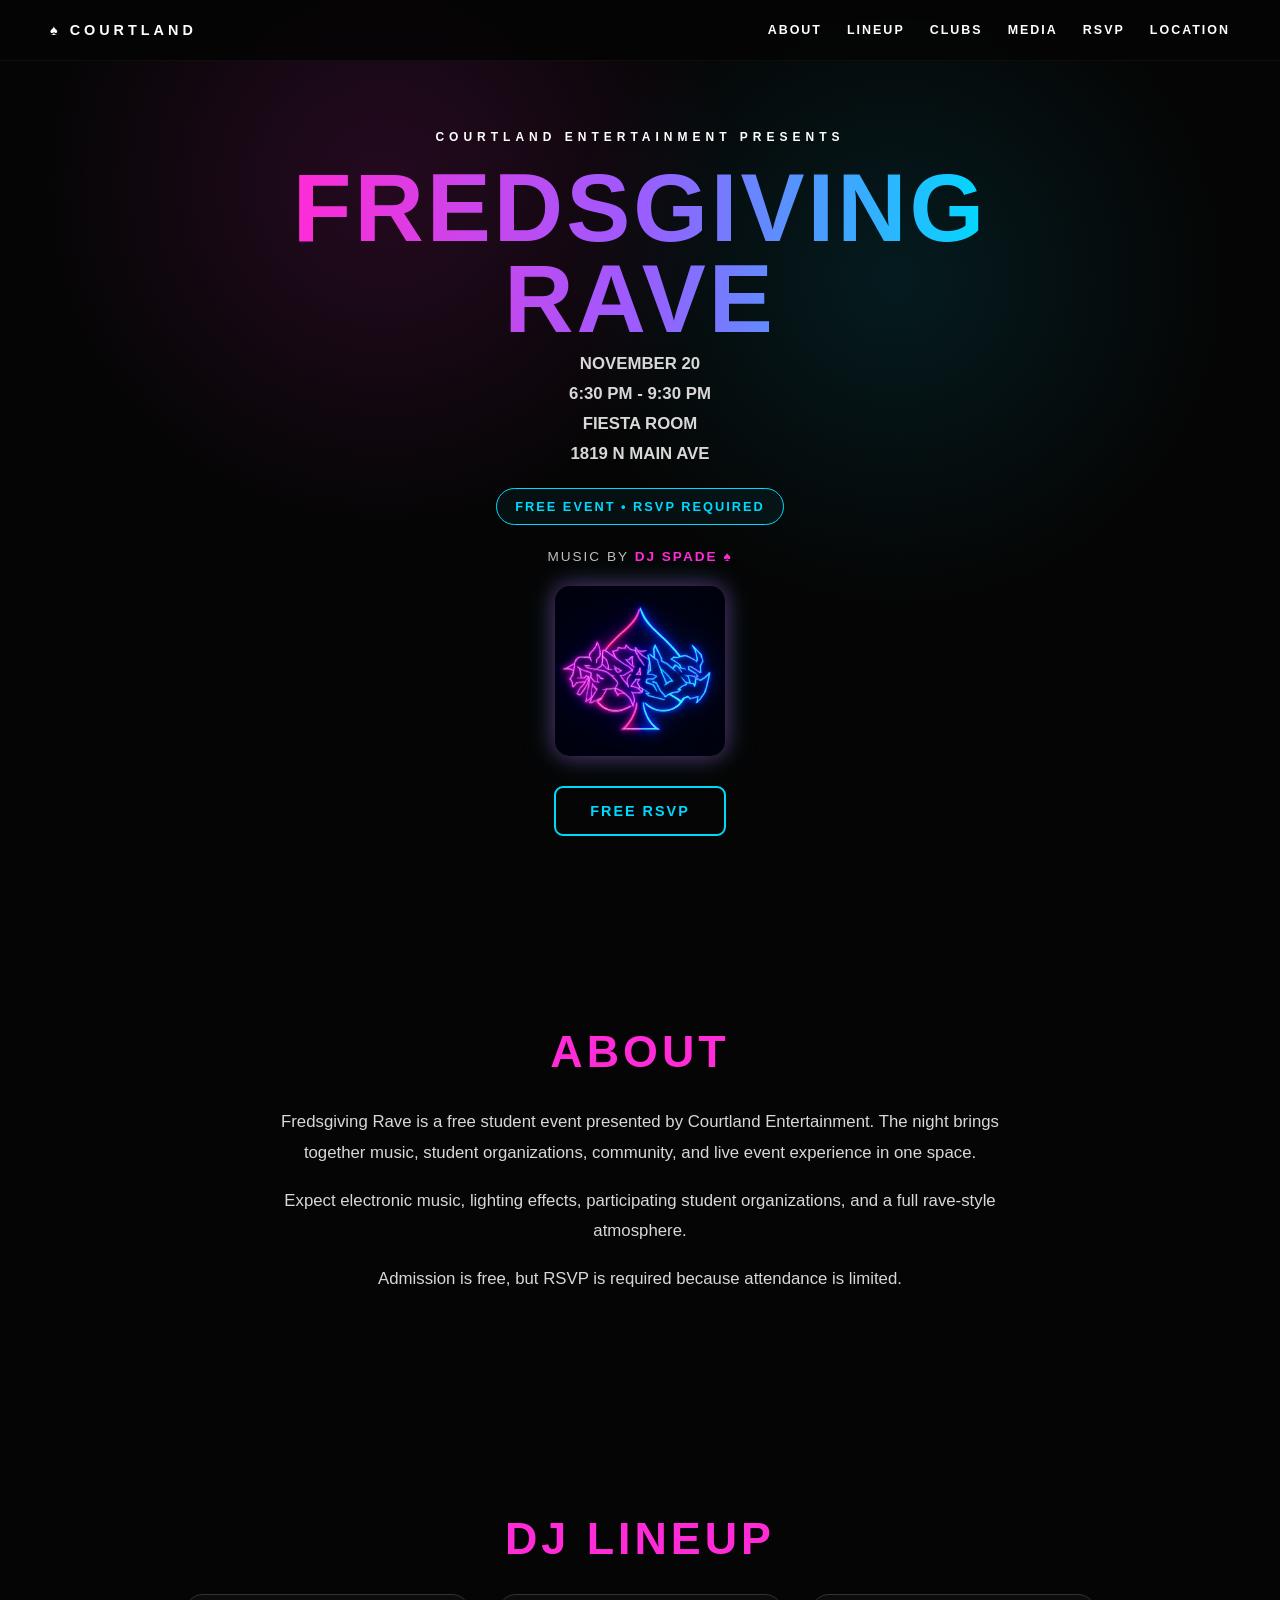
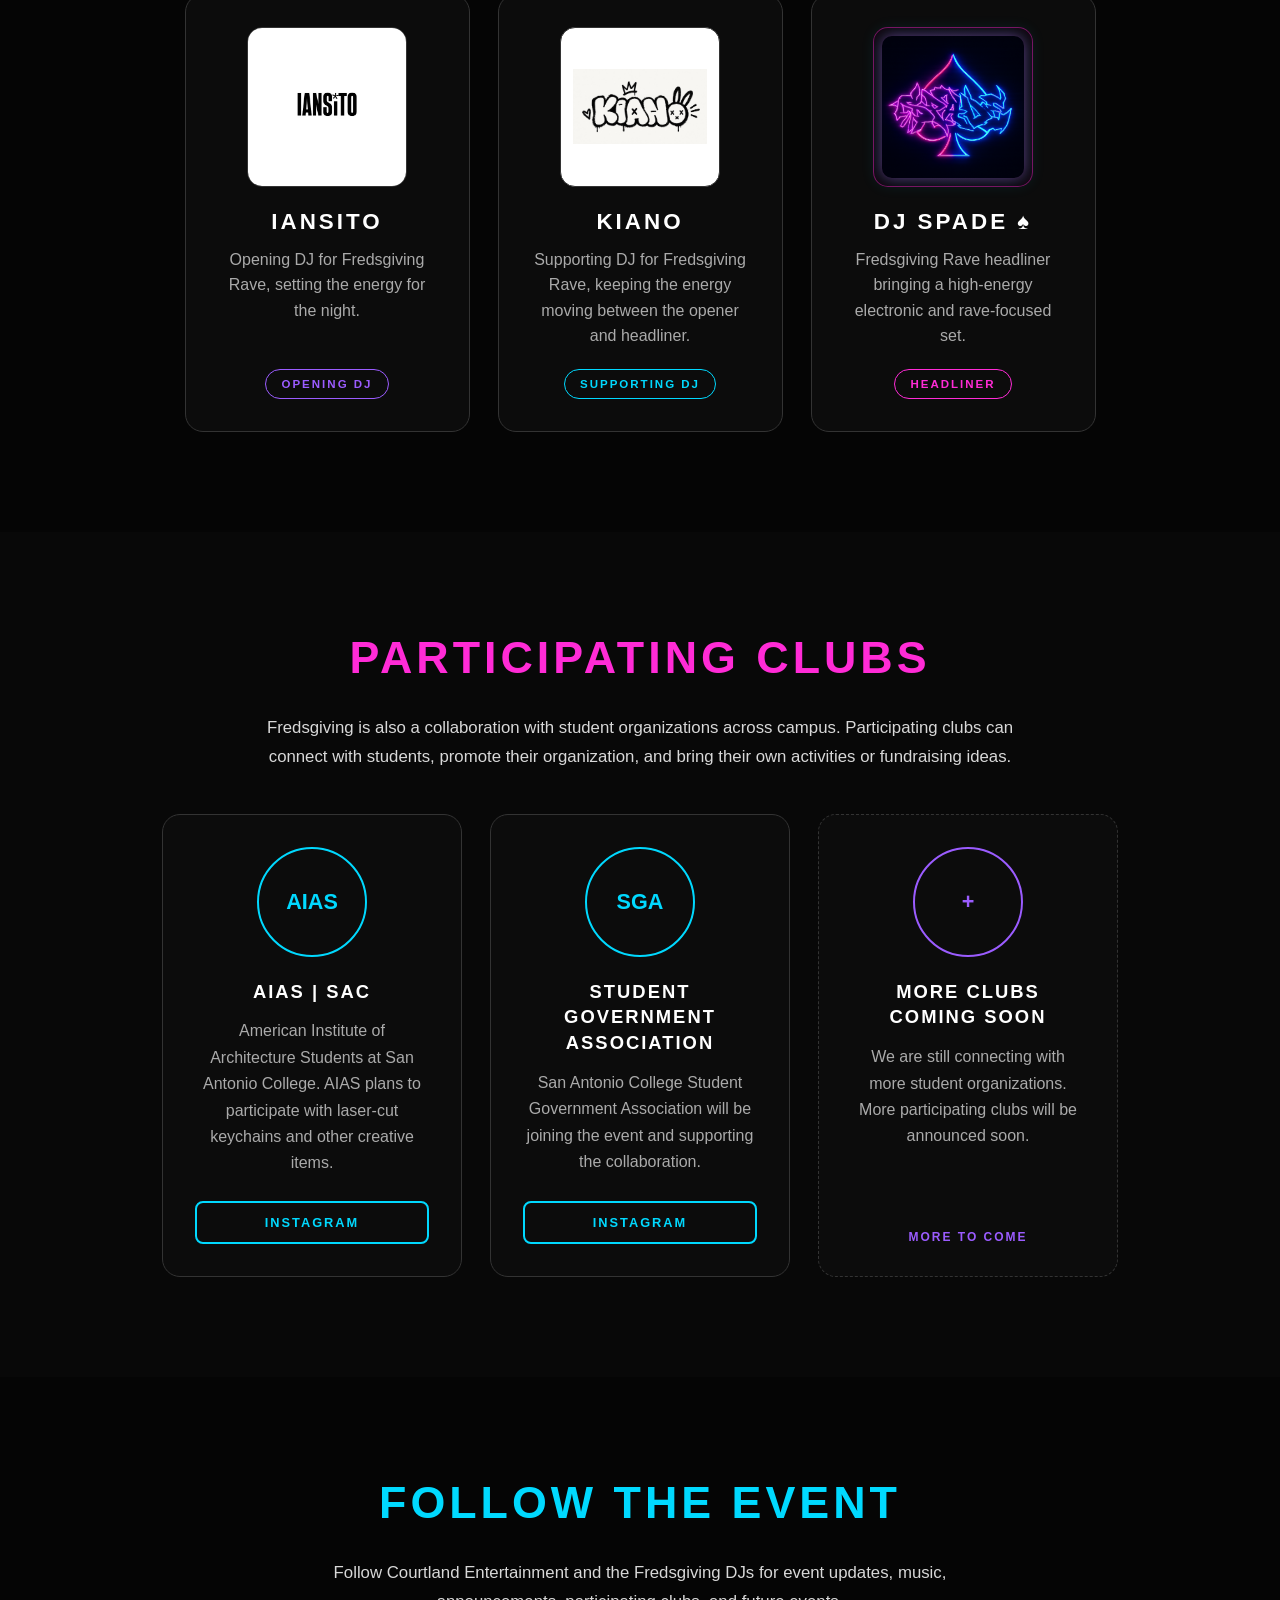
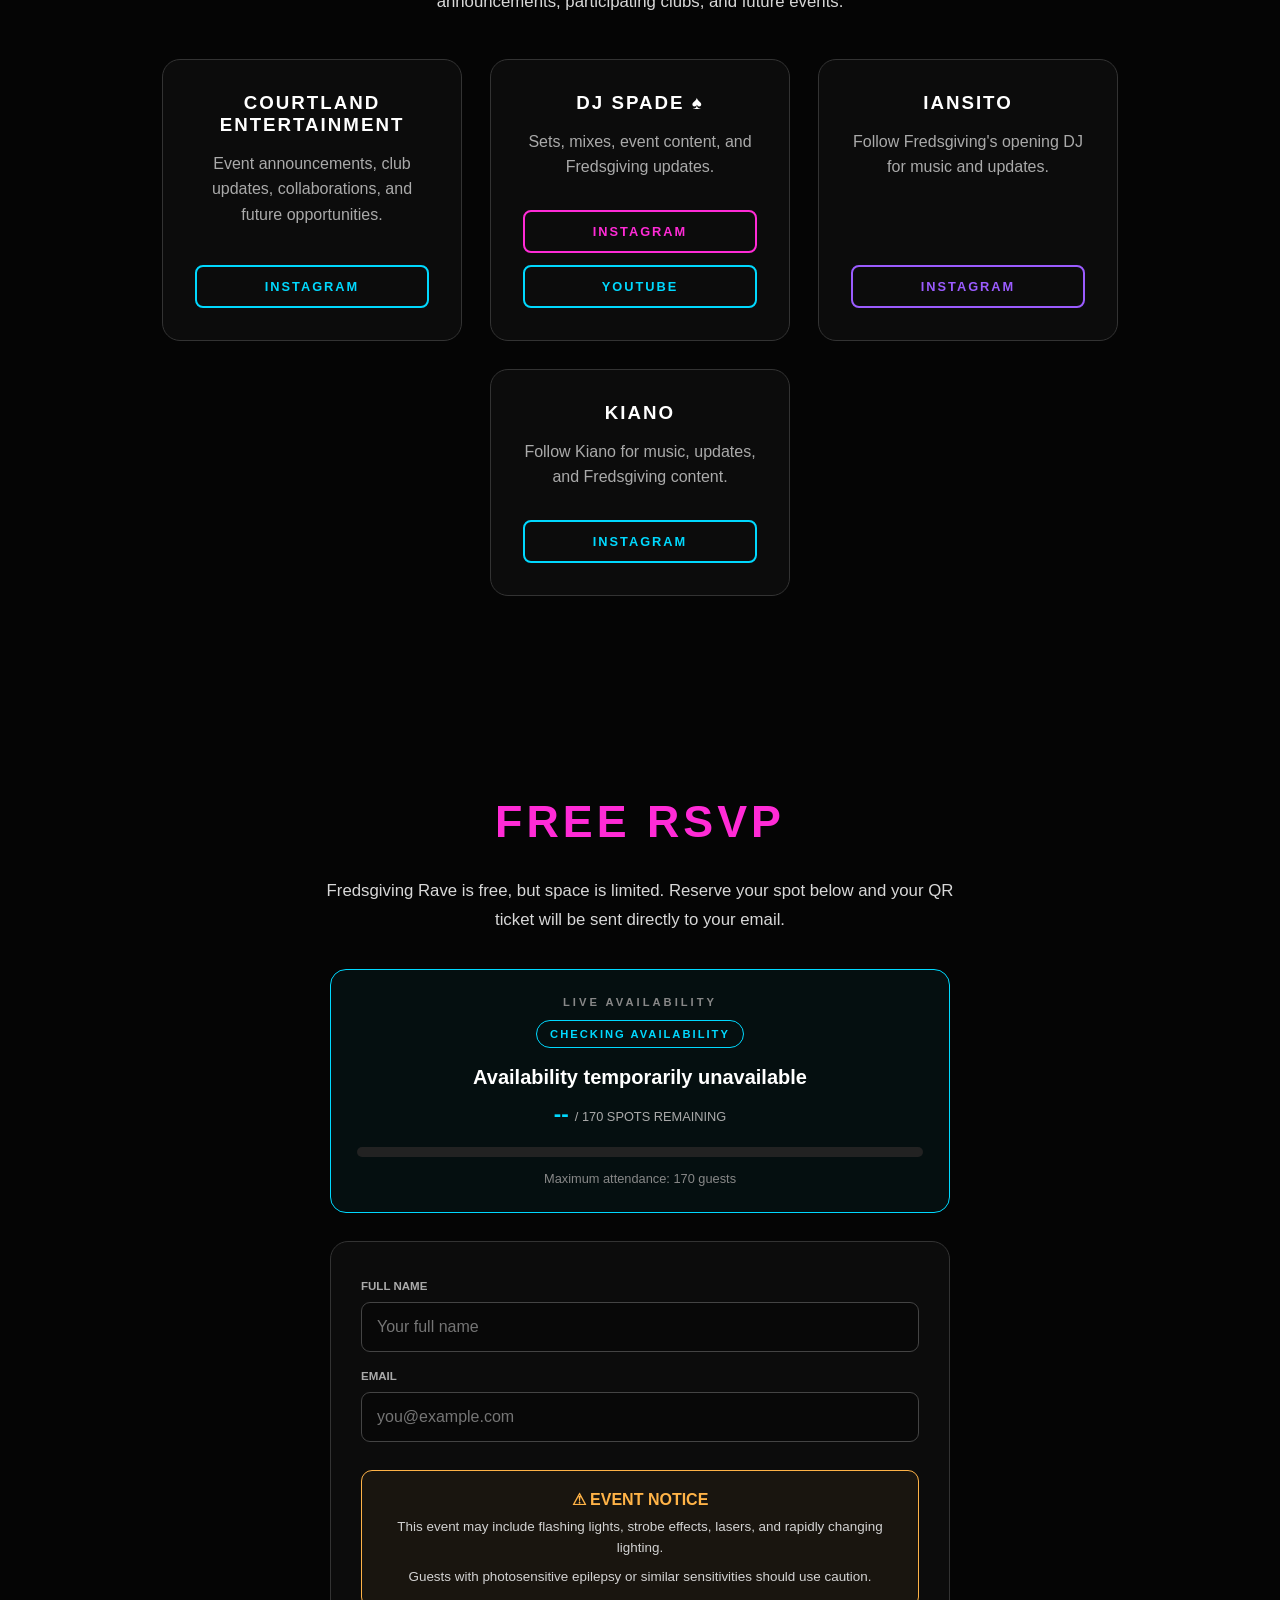
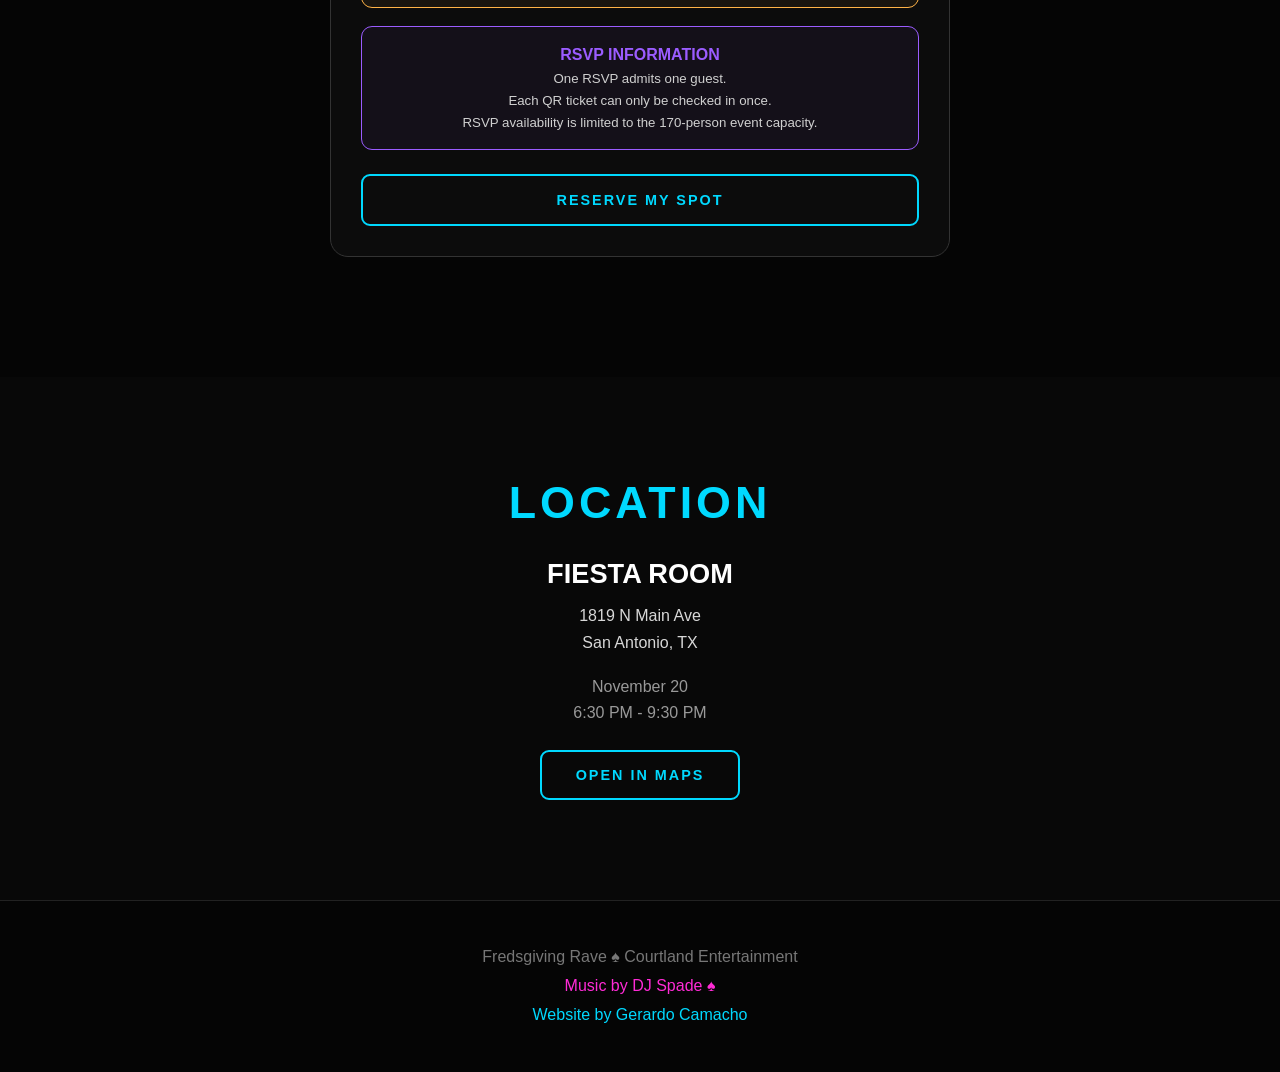
==== commit 0a585f33: "Add files via upload" ====
--- a/index.html
+++ b/index.html
@@ -14,46 +14,38 @@
 
 <html lang="en">
 
-
 <head>
 
     <meta charset="UTF-8">
-
 
     <meta
         name="viewport"
         content="width=device-width, initial-scale=1.0"
     >
 
-
     <meta
         name="author"
         content="Gerardo Camacho / DJ Spade"
     >
 
-
     <meta
         name="description"
         content="Fredsgiving Rave presented by Courtland Entertainment at San Antonio College. Free RSVP required."
     >
 
-
     <title>
         Fredsgiving Rave
     </title>
 
-
     <link
         rel="stylesheet"
-        href="style.css?v=8"
+        href="style.css?v=9"
     >
 
 </head>
 
 
-
 <body>
-
 
 
     <!-- ================================================= -->
@@ -61,7 +53,6 @@
     <!-- ================================================= -->
 
     <header class="navbar">
-
 
         <a
             href="#home"
@@ -71,7 +62,6 @@
         </a>
 
 
-
         <nav class="nav-links">
 
             <a href="#about">
@@ -99,7 +89,6 @@
             </a>
 
         </nav>
-
 
 
         <button
@@ -111,7 +100,6 @@
             ☰
         </button>
 
-
     </header>
 
 
@@ -124,7 +112,6 @@
         class="mobile-menu"
         id="mobileMenu"
     >
-
 
         <button
             class="close-menu"
@@ -136,7 +123,6 @@
         </button>
 
 
-
         <div class="mobile-menu-links">
 
             <a href="#about">
@@ -165,13 +151,11 @@
 
         </div>
 
-
     </div>
 
 
 
     <main>
-
 
 
         <!-- ================================================= -->
@@ -183,13 +167,11 @@
             id="home"
         >
 
-
             <p class="presented-by">
 
                 COURTLAND ENTERTAINMENT PRESENTS
 
             </p>
-
 
 
             <h1>
@@ -201,34 +183,24 @@
             </h1>
 
 
-
             <p class="event-info">
-
                 NOVEMBER 20
-
             </p>
 
 
             <p class="event-info">
-
                 6:30 PM - 9:30 PM
-
             </p>
 
 
             <p class="event-info">
-
                 FIESTA ROOM
-
             </p>
 
 
             <p class="event-info">
-
                 1819 N MAIN AVE
-
-            </p>
-
+            </p>
 
 
             <p class="free-event-badge">
@@ -238,16 +210,15 @@
             </p>
 
 
-
             <p class="dj-credit">
 
                 MUSIC BY
+
                 <span>
                     DJ SPADE ♠
                 </span>
 
             </p>
-
 
 
             <img
@@ -257,7 +228,6 @@
             >
 
 
-
             <a
                 href="#rsvp"
                 class="hero-button"
@@ -267,7 +237,6 @@
 
             </a>
 
-
         </section>
 
 
@@ -281,24 +250,22 @@
             id="about"
         >
 
-
             <h2>
                 ABOUT
             </h2>
 
 
-
             <p>
 
                 Fredsgiving Rave is a free student event
                 presented by Courtland Entertainment.
 
                 The night brings together music,
-                student organizations, community,
+                student organizations,
+                community,
                 and live event experience in one space.
 
             </p>
-
 
 
             <p>
@@ -311,7 +278,6 @@
             </p>
 
 
-
             <p>
 
                 Admission is free,
@@ -320,13 +286,12 @@
 
             </p>
 
-
         </section>
 
 
 
         <!-- ================================================= -->
-        <!-- ♠ LINEUP                                          -->
+        <!-- ♠ DJ LINEUP                                       -->
         <!-- ================================================= -->
 
         <section
@@ -334,25 +299,21 @@
             id="lineup"
         >
 
-
             <h2>
                 DJ LINEUP
             </h2>
 
 
-
             <div class="lineup-container">
 
 
-
-                <!-- ============================================= -->
-                <!-- IANSITO                                       -->
-                <!-- ============================================= -->
+                <!-- ========================================= -->
+                <!-- IANSITO                                   -->
+                <!-- ========================================= -->
 
                 <article class="lineup-card">
 
-
-                    <div class="artist-image-wrapper">
+                    <div class="artist-image-wrapper photo-wrapper">
 
                         <img
                             src="images/iansito.png"
@@ -380,31 +341,68 @@
                         OPENING DJ
                     </span>
 
-
                 </article>
 
 
 
-                <!-- ============================================= -->
-                <!-- DJ SPADE                                      -->
-                <!-- ============================================= -->
+                <!-- ========================================= -->
+                <!-- KIANO                                     -->
+                <!-- ========================================= -->
 
                 <article class="lineup-card">
 
-
-                    <div class="artist-image-wrapper">
+                    <div class="artist-image-wrapper kiano-wrapper">
+
+                        <img
+                            src="images/KIANO.png"
+                            alt="Kiano"
+                            class="kiano-logo"
+                        >
+
+                    </div>
+
+
+                    <h3>
+                        KIANO
+                    </h3>
+
+
+                    <p>
+
+                        Supporting DJ for Fredsgiving Rave,
+                        keeping the energy moving between
+                        the opener and headliner.
+
+                    </p>
+
+
+                    <span class="supporting-badge">
+                        SUPPORTING DJ
+                    </span>
+
+                </article>
+
+
+
+                <!-- ========================================= -->
+                <!-- ♠ DJ SPADE                                -->
+                <!-- ========================================= -->
+
+                <article class="lineup-card spade-lineup-card">
+
+                    <div class="artist-image-wrapper spade-wrapper">
 
                         <img
                             src="images/spade-logo.png"
                             alt="DJ Spade"
-                            class="lineup-logo"
+                            class="spade-card-logo"
                         >
 
                     </div>
 
 
-                    <h3>
-                        DJ SPADE
+                    <h3 class="spade-lineup-name">
+                        DJ SPADE ♠
                     </h3>
 
 
@@ -421,48 +419,10 @@
                         HEADLINER
                     </span>
 
-
                 </article>
 
 
-
-                <!-- ============================================= -->
-                <!-- COMING SOON                                   -->
-                <!-- ============================================= -->
-
-                <article class="lineup-card">
-
-
-                    <div class="coming-soon-box">
-
-                        ?
-
-                    </div>
-
-
-                    <h3>
-                        COMING SOON
-                    </h3>
-
-
-                    <p>
-
-                        More lineup announcements
-                        are still on the way.
-
-                    </p>
-
-
-                    <span class="upcoming">
-                        TBA
-                    </span>
-
-
-                </article>
-
-
             </div>
-
 
         </section>
 
@@ -477,13 +437,11 @@
             id="clubs"
         >
 
-
             <h2>
                 PARTICIPATING CLUBS
             </h2>
 
 
-
             <p class="clubs-intro">
 
                 Fredsgiving is also a collaboration
@@ -491,27 +449,21 @@
 
                 Participating clubs can connect with students,
                 promote their organization,
-                and bring their own activities or fundraising ideas.
-
-            </p>
-
+                and bring their own activities
+                or fundraising ideas.
+
+            </p>
 
 
             <div class="clubs-container">
 
 
-
-                <!-- ============================================= -->
-                <!-- AIAS                                          -->
-                <!-- ============================================= -->
+                <!-- AIAS -->
 
                 <article class="club-card">
 
-
                     <div class="club-logo-placeholder">
-
                         AIAS
-
                     </div>
 
 
@@ -541,22 +493,16 @@
                         INSTAGRAM
                     </a>
 
-
                 </article>
 
 
 
-                <!-- ============================================= -->
-                <!-- SGA                                           -->
-                <!-- ============================================= -->
+                <!-- SGA -->
 
                 <article class="club-card">
 
-
                     <div class="club-logo-placeholder">
-
                         SGA
-
                     </div>
 
 
@@ -583,22 +529,16 @@
                         INSTAGRAM
                     </a>
 
-
                 </article>
 
 
 
-                <!-- ============================================= -->
-                <!-- MORE CLUBS                                    -->
-                <!-- ============================================= -->
+                <!-- MORE CLUBS -->
 
                 <article class="club-card coming-club">
 
-
                     <div class="club-logo-placeholder">
-
                         +
-
                     </div>
 
 
@@ -609,8 +549,8 @@
 
                     <p>
 
-                        We are still connecting with
-                        more student organizations.
+                        We are still connecting
+                        with more student organizations.
 
                         More participating clubs
                         will be announced soon.
@@ -619,17 +559,13 @@
 
 
                     <span class="club-coming-label">
-
                         MORE TO COME
-
                     </span>
 
-
                 </article>
 
 
             </div>
-
 
         </section>
 
@@ -644,33 +580,30 @@
             id="media"
         >
 
-
             <h2>
                 FOLLOW THE EVENT
             </h2>
 
 
-
             <p class="media-intro">
 
                 Follow Courtland Entertainment
-                and the Fredsgiving DJs for event updates,
-                music, announcements,
+                and the Fredsgiving DJs
+                for event updates,
+                music,
+                announcements,
                 participating clubs,
                 and future events.
 
             </p>
 
 
-
             <div class="social-container">
 
 
-
                 <!-- COURTLAND -->
 
                 <article class="social-card">
-
 
                     <h3>
                         COURTLAND ENTERTAINMENT
@@ -696,18 +629,16 @@
                         INSTAGRAM
                     </a>
 
-
                 </article>
 
 
 
-                <!-- DJ SPADE -->
+                <!-- ♠ DJ SPADE -->
 
                 <article class="social-card">
 
-
                     <h3>
-                        DJ SPADE
+                        DJ SPADE ♠
                     </h3>
 
 
@@ -740,7 +671,6 @@
                         YOUTUBE
                     </a>
 
-
                 </article>
 
 
@@ -748,7 +678,6 @@
                 <!-- IANSITO -->
 
                 <article class="social-card">
-
 
                     <h3>
                         IANSITO
@@ -772,12 +701,41 @@
                         INSTAGRAM
                     </a>
 
-
                 </article>
 
 
+
+                <!-- KIANO -->
+
+                <article class="social-card">
+
+                    <h3>
+                        KIANO
+                    </h3>
+
+
+                    <p>
+
+                        Follow Kiano for music,
+                        updates,
+                        and Fredsgiving content.
+
+                    </p>
+
+
+                    <a
+                        href="https://www.instagram.com/vi3ereal?stkn=Y24ydWVqanJhNnd0&utm_source=qr"
+                        target="_blank"
+                        rel="noopener noreferrer"
+                        class="social-button kiano-button"
+                    >
+                        INSTAGRAM
+                    </a>
+
+                </article>
+
+
             </div>
-
 
         </section>
 
@@ -792,13 +750,11 @@
             id="rsvp"
         >
 
-
             <h2>
                 FREE RSVP
             </h2>
 
 
-
             <p class="rsvp-intro">
 
                 Fredsgiving Rave is free,
@@ -812,17 +768,12 @@
 
 
 
-            <!-- ============================================= -->
-            <!-- AVAILABILITY                                  -->
-            <!-- ============================================= -->
+            <!-- LIVE AVAILABILITY -->
 
             <div class="rsvp-capacity-box">
 
-
                 <p class="capacity-label">
-
                     LIVE AVAILABILITY
-
                 </p>
 
 
@@ -830,9 +781,7 @@
                     class="availability-status"
                     id="rsvpAvailability"
                 >
-
                     CHECKING AVAILABILITY
-
                 </p>
 
 
@@ -840,9 +789,7 @@
                     class="capacity-text"
                     id="capacityText"
                 >
-
                     Checking remaining spots...
-
                 </p>
 
 
@@ -859,7 +806,6 @@
                 </p>
 
 
-
                 <div class="capacity-progress-track">
 
                     <div
@@ -870,7 +816,6 @@
                 </div>
 
 
-
                 <p class="capacity-limit">
 
                     Maximum attendance:
@@ -878,21 +823,17 @@
 
                 </p>
 
-
             </div>
 
 
 
-            <!-- ============================================= -->
-            <!-- SOLD OUT BOX                                  -->
-            <!-- ============================================= -->
+            <!-- SOLD OUT -->
 
             <div
                 class="sold-out-box hidden"
                 id="soldOutBox"
             >
 
-
                 <strong>
                     SOLD OUT
                 </strong>
@@ -907,25 +848,19 @@
 
                 </p>
 
-
             </div>
 
 
 
-            <!-- ============================================= -->
-            <!-- RSVP FORM                                     -->
-            <!-- ============================================= -->
+            <!-- RSVP FORM -->
 
             <form
                 class="rsvp-form"
                 id="rsvpForm"
             >
 
-
                 <label for="rsvpName">
-
                     FULL NAME
-
                 </label>
 
 
@@ -939,11 +874,8 @@
                 >
 
 
-
                 <label for="rsvpEmail">
-
                     EMAIL
-
                 </label>
 
 
@@ -958,12 +890,9 @@
 
 
 
-                <!-- ========================================= -->
-                <!-- EVENT WARNING                             -->
-                <!-- ========================================= -->
+                <!-- WARNING -->
 
                 <div class="event-warning-box">
-
 
                     <strong>
                         ⚠ EVENT NOTICE
@@ -989,17 +918,13 @@
 
                     </p>
 
-
                 </div>
 
 
 
-                <!-- ========================================= -->
-                <!-- RSVP RULES                                -->
-                <!-- ========================================= -->
+                <!-- RSVP INFORMATION -->
 
                 <div class="rsvp-policy-box">
-
 
                     <strong>
                         RSVP INFORMATION
@@ -1007,9 +932,7 @@
 
 
                     <p>
-
                         One RSVP admits one guest.
-
                     </p>
 
 
@@ -1028,9 +951,7 @@
 
                     </p>
 
-
                 </div>
-
 
 
                 <button
@@ -1038,11 +959,8 @@
                     class="rsvp-button"
                     id="rsvpButton"
                 >
-
                     RESERVE MY SPOT
-
                 </button>
-
 
             </form>
 
@@ -1055,33 +973,27 @@
 
 
 
-            <!-- ============================================= -->
-            <!-- RSVP SUCCESS                                  -->
-            <!-- ============================================= -->
+            <!-- SUCCESS -->
 
             <div
                 class="rsvp-success hidden"
                 id="rsvpSuccess"
             >
 
-
                 <div class="rsvp-success-icon">
-
                     ✓
-
                 </div>
 
 
                 <h3>
-
                     RSVP CONFIRMED
-
                 </h3>
 
 
                 <p>
 
                     You're in,
+
                     <strong
                         id="successName"
                     >
@@ -1106,9 +1018,7 @@
 
                 </p>
 
-
             </div>
-
 
         </section>
 
@@ -1123,19 +1033,14 @@
             id="location"
         >
 
-
             <h2>
                 LOCATION
             </h2>
 
 
-
             <p class="location-name">
-
                 FIESTA ROOM
-
-            </p>
-
+            </p>
 
 
             <p class="location-address">
@@ -1147,7 +1052,6 @@
             </p>
 
 
-
             <p class="location-note">
 
                 November 20
@@ -1155,7 +1059,6 @@
                 6:30 PM - 9:30 PM
 
             </p>
-
 
 
             <a
@@ -1164,11 +1067,8 @@
                 rel="noopener noreferrer"
                 class="hero-button location-button"
             >
-
                 OPEN IN MAPS
-
-            </a>
-
+            </a>
 
         </section>
 
@@ -1183,38 +1083,23 @@
 
     <footer class="footer">
 
-
         <p>
-
-            Fredsgiving Rave
-            ♠
-            Courtland Entertainment
-
+            Fredsgiving Rave ♠ Courtland Entertainment
         </p>
 
 
         <p>
-
-            Music by DJ Spade
-
+            Music by DJ Spade ♠
         </p>
 
 
         <p>
-
             Website by Gerardo Camacho
-
         </p>
 
-
     </footer>
 
 
-
-    <!-- ================================================= -->
-    <!-- ♠ SCRIPT                                           -->
-    <!-- ================================================= -->
-
     <script src="script.js?v=6"></script>
 
 
--- a/style.css
+++ b/style.css
@@ -6,8 +6,6 @@
 /*                                                       */
 /*              Courtland Entertainment                  */
 /*                                                       */
-/*              Website by Gerardo Camacho               */
-/*                                                       */
 /* ===================================================== */
 
 
@@ -29,7 +27,9 @@
 
 
 body {
+
     background: #050505;
+
     color: #ffffff;
 
     font-family:
@@ -38,6 +38,7 @@
         sans-serif;
 
     overflow-x: hidden;
+
 }
 
 
@@ -53,7 +54,7 @@
 
 
 /* ===================================================== */
-/* ♠ COLORS / GENERAL                                    */
+/* ♠ COLORS                                              */
 /* ===================================================== */
 
 :root {
@@ -91,6 +92,7 @@
     position: fixed;
 
     top: 0;
+
     left: 0;
 
     width: 100%;
@@ -172,9 +174,7 @@
 
 
 .nav-links a:hover {
-
     color: var(--cyan);
-
 }
 
 
@@ -283,6 +283,7 @@
     position: absolute;
 
     top: 24px;
+
     right: 24px;
 
     margin: 0;
@@ -330,23 +331,13 @@
 
         radial-gradient(
             circle at 30% 20%,
-            rgba(
-                255,
-                43,
-                214,
-                0.13
-            ),
+            rgba(255, 43, 214, 0.13),
             transparent 30%
         ),
 
         radial-gradient(
             circle at 70% 30%,
-            rgba(
-                0,
-                217,
-                255,
-                0.10
-            ),
+            rgba(0, 217, 255, 0.10),
             transparent 30%
         ),
 
@@ -378,11 +369,9 @@
             var(--cyan)
         );
 
-    -webkit-background-clip:
-        text;
-
-    background-clip:
-        text;
+    -webkit-background-clip: text;
+
+    background-clip: text;
 
     color: transparent;
 
@@ -399,8 +388,6 @@
 
     letter-spacing: 5px;
 
-    color: white;
-
 }
 
 
@@ -413,8 +400,6 @@
     font-size: 1.05rem;
 
     font-weight: bold;
-
-    letter-spacing: 1px;
 
 }
 
@@ -482,22 +467,14 @@
 
     border-radius: 15px;
 
-    box-shadow:
-
-        0 0 25px
-        rgba(
-            255,
-            43,
-            214,
-            0.22
-        ),
-
-        0 0 30px
-        rgba(
-            0,
-            217,
-            255,
-            0.12
+    filter:
+        drop-shadow(
+            0 0 10px
+            rgba(255, 43, 214, 0.35)
+        )
+        drop-shadow(
+            0 0 14px
+            rgba(0, 217, 255, 0.25)
         );
 
 }
@@ -519,8 +496,7 @@
 
     text-align: center;
 
-    transition:
-        0.25s ease;
+    transition: 0.25s ease;
 
 }
 
@@ -555,13 +531,8 @@
     background: var(--cyan);
 
     box-shadow:
-        0 0 22px
-        rgba(
-            0,
-            217,
-            255,
-            0.45
-        );
+        0 0 20px
+        rgba(0, 217, 255, 0.35);
 
 }
 
@@ -661,7 +632,7 @@
 
 
 /* ===================================================== */
-/* ♠ LINEUP                                              */
+/* ♠ DJ LINEUP                                           */
 /* ===================================================== */
 
 .lineup-container {
@@ -700,7 +671,9 @@
     background: var(--panel);
 
     transition:
-        0.3s ease;
+        transform 0.3s ease,
+        border-color 0.3s ease,
+        box-shadow 0.3s ease;
 
 }
 
@@ -708,9 +681,7 @@
 .lineup-card:hover {
 
     transform:
-        translateY(
-            -6px
-        );
+        translateY(-6px);
 
     border-color:
         var(--pink);
@@ -727,6 +698,11 @@
 }
 
 
+
+/* ===================================================== */
+/* ♠ SHARED ARTIST IMAGE FRAME                           */
+/* ===================================================== */
+
 .artist-image-wrapper {
 
     width: 160px;
@@ -749,223 +725,305 @@
 
     border-radius: 15px;
 
+}
+
+
+
+/* ===================================================== */
+/* ♠ IANSITO PHOTO                                       */
+/* ===================================================== */
+
+.photo-wrapper {
+
+    padding: 0;
+
     background: #050505;
 
 }
 
 
-.lineup-logo {
-
-    width: 140px;
-
-    max-height: 140px;
+.lineup-artist-photo {
+
+    width: 100%;
+
+    height: 100%;
+
+    object-fit: cover;
+
+    object-position: center;
+
+    display: block;
+
+}
+
+
+
+/* ===================================================== */
+/* ♠ KIANO LOGO                                          */
+/* ===================================================== */
+
+.kiano-wrapper {
+
+    padding: 8px;
+
+    background: #ffffff;
+
+}
+
+
+.kiano-logo {
+
+    width: 94%;
+
+    height: 94%;
 
     object-fit: contain;
 
-}
-
-
-.lineup-artist-photo {
-
-    width: 100%;
-
-    height: 100%;
-
-    object-fit: cover;
-
-}
-
-
-.coming-soon-box {
-
-    width: 160px;
-
-    height: 160px;
-
-    display: flex;
-
-    align-items: center;
-
-    justify-content: center;
-
-    margin-bottom: 22px;
-
-    border:
-        2px dashed
-        #555;
-
-    border-radius: 15px;
-
-    color: #777;
-
-    font-size: 3.2rem;
-
-    font-weight: 900;
-
-}
-
-
-.lineup-card h3 {
-
-    margin-bottom: 12px;
-
-    font-size: 1.4rem;
-
-    letter-spacing: 3px;
-
-}
-
-
-.lineup-card p {
-
-    flex-grow: 1;
-
-    color: #aaa;
-
-    line-height: 1.6;
-
-}
-
-
-.opener-badge,
-.headliner,
-.upcoming {
-
-    margin-top: 20px;
-
-    padding: 8px 15px;
-
-    border-radius: 20px;
-
-    font-size: 0.72rem;
-
-    font-weight: 900;
-
-    letter-spacing: 2px;
-
-}
-
-
-.opener-badge {
-
-    color: var(--purple);
+    object-position: center;
+
+    display: block;
+
+}
+
+
+
+/* ===================================================== */
+/* ♠ DJ SPADE LOGO                                       */
+/* ===================================================== */
+
+.spade-wrapper {
+
+    padding: 8px;
+
+    background:
+        radial-gradient(
+            circle,
+            #161616,
+            #050505 72%
+        );
 
     border:
         1px solid
-        var(--purple);
-
-}
-
-
-.headliner {
-
-    color: var(--pink);
-
-    border:
-        1px solid
-        var(--pink);
-
-}
-
-
-.upcoming {
-
-    color: var(--cyan);
-
-    border:
-        1px solid
-        var(--cyan);
-
-}
-
-
-
-/* ===================================================== */
-/* ♠ PARTICIPATING CLUBS                                 */
-/* ===================================================== */
-
-.clubs {
-
-    background:
-        #080808;
-
-}
-
-
-.clubs-intro {
-
-    max-width: 760px;
-
-    margin:
-        0 auto
-        42px;
-
-    color: var(--text-light);
-
-    font-size: 1.05rem;
-
-    line-height: 1.75;
-
-}
-
-
-.clubs-container {
-
-    display: flex;
-
-    justify-content: center;
-
-    align-items: stretch;
-
-    flex-wrap: wrap;
-
-    gap: 28px;
-
-}
-
-
-.club-card {
-
-    width: 300px;
-
-    display: flex;
-
-    flex-direction: column;
-
-    padding: 32px;
-
-    border:
-        1px solid
-        var(--border);
-
-    border-radius: 18px;
-
-    background: var(--panel);
-
-    transition:
-        0.3s ease;
-
-}
-
-
-.club-card:hover {
-
-    transform:
-        translateY(
-            -5px
+        rgba(
+            255,
+            43,
+            214,
+            0.45
         );
 
-    border-color:
-        var(--cyan);
-
     box-shadow:
-        0 0 22px
+
+        inset
+        0 0 18px
+        rgba(
+            255,
+            43,
+            214,
+            0.08
+        ),
+
+        0 0 14px
         rgba(
             0,
             217,
             255,
-            0.1
+            0.08
         );
+
+}
+
+
+.spade-card-logo {
+
+    width: 100%;
+
+    height: 100%;
+
+    object-fit: contain;
+
+    object-position: center;
+
+    display: block;
+
+    border-radius: 10px;
+
+    filter:
+
+        drop-shadow(
+            0 0 6px
+            rgba(
+                255,
+                43,
+                214,
+                0.35
+            )
+        )
+
+        drop-shadow(
+            0 0 8px
+            rgba(
+                0,
+                217,
+                255,
+                0.28
+            )
+        );
+
+}
+
+
+.spade-lineup-name {
+
+    color: #ffffff;
+
+}
+
+
+
+/* ===================================================== */
+/* ♠ LINEUP TEXT                                         */
+/* ===================================================== */
+
+.lineup-card h3 {
+
+    margin-bottom: 12px;
+
+    font-size: 1.4rem;
+
+    letter-spacing: 3px;
+
+}
+
+
+.lineup-card p {
+
+    flex-grow: 1;
+
+    color: #aaa;
+
+    line-height: 1.6;
+
+}
+
+
+
+/* ===================================================== */
+/* ♠ DJ BADGES                                           */
+/* ===================================================== */
+
+.opener-badge,
+.supporting-badge,
+.headliner {
+
+    margin-top: 20px;
+
+    padding: 8px 15px;
+
+    border-radius: 20px;
+
+    font-size: 0.72rem;
+
+    font-weight: 900;
+
+    letter-spacing: 2px;
+
+}
+
+
+.opener-badge {
+
+    color: var(--purple);
+
+    border:
+        1px solid
+        var(--purple);
+
+}
+
+
+.supporting-badge {
+
+    color: var(--cyan);
+
+    border:
+        1px solid
+        var(--cyan);
+
+}
+
+
+.headliner {
+
+    color: var(--pink);
+
+    border:
+        1px solid
+        var(--pink);
+
+}
+
+
+
+/* ===================================================== */
+/* ♠ CLUBS                                               */
+/* ===================================================== */
+
+.clubs {
+
+    background: #080808;
+
+}
+
+
+.clubs-intro {
+
+    max-width: 760px;
+
+    margin:
+        0 auto
+        42px;
+
+    color: var(--text-light);
+
+    font-size: 1.05rem;
+
+    line-height: 1.75;
+
+}
+
+
+.clubs-container {
+
+    display: flex;
+
+    justify-content: center;
+
+    align-items: stretch;
+
+    flex-wrap: wrap;
+
+    gap: 28px;
+
+}
+
+
+.club-card {
+
+    width: 300px;
+
+    display: flex;
+
+    flex-direction: column;
+
+    padding: 32px;
+
+    border:
+        1px solid
+        var(--border);
+
+    border-radius: 18px;
+
+    background: var(--panel);
 
 }
 
@@ -998,8 +1056,6 @@
 
     font-weight: 900;
 
-    letter-spacing: 2px;
-
 }
 
 
@@ -1061,8 +1117,7 @@
 
 .coming-club {
 
-    border-style:
-        dashed;
+    border-style: dashed;
 
 }
 
@@ -1072,8 +1127,7 @@
 
     color: var(--purple);
 
-    border-color:
-        var(--purple);
+    border-color: var(--purple);
 
 }
 
@@ -1254,9 +1308,29 @@
 }
 
 
-
-/* ===================================================== */
-/* ♠ RSVP SECTION                                        */
+.kiano-button {
+
+    color: var(--cyan);
+
+    border:
+        2px solid
+        var(--cyan);
+
+}
+
+
+.kiano-button:hover {
+
+    color: #050505;
+
+    background: var(--cyan);
+
+}
+
+
+
+/* ===================================================== */
+/* ♠ RSVP                                                */
 /* ===================================================== */
 
 .rsvp-section {
@@ -1284,11 +1358,6 @@
 
 }
 
-
-
-/* ===================================================== */
-/* ♠ RSVP CAPACITY                                       */
-/* ===================================================== */
 
 .rsvp-capacity-box {
 
@@ -1314,15 +1383,6 @@
             0.045
         );
 
-    box-shadow:
-        0 0 24px
-        rgba(
-            0,
-            217,
-            255,
-            0.08
-        );
-
 }
 
 
@@ -1370,8 +1430,7 @@
 
     color: var(--pink);
 
-    border-color:
-        var(--pink);
+    border-color: var(--pink);
 
 }
 
@@ -1380,8 +1439,6 @@
 
     margin-top: 18px;
 
-    color: white;
-
     font-size: 1.25rem;
 
     font-weight: 900;
@@ -1396,10 +1453,6 @@
     color: #aaa;
 
     font-size: 0.8rem;
-
-    font-weight: bold;
-
-    letter-spacing: 1px;
 
 }
 
@@ -1509,17 +1562,6 @@
 
     font-weight: 900;
 
-    letter-spacing: 4px;
-
-}
-
-
-.sold-out-box p {
-
-    color: var(--text-light);
-
-    line-height: 1.6;
-
 }
 
 
@@ -1565,8 +1607,6 @@
 
     font-weight: 900;
 
-    letter-spacing: 1.5px;
-
 }
 
 
@@ -1582,8 +1622,6 @@
 
     border-radius: 9px;
 
-    outline: none;
-
     background: #080808;
 
     color: white;
@@ -1598,14 +1636,7 @@
     border-color:
         var(--pink);
 
-    box-shadow:
-        0 0 0 2px
-        rgba(
-            255,
-            43,
-            214,
-            0.08
-        );
+    outline: none;
 
 }
 
@@ -1619,16 +1650,9 @@
 }
 
 
-.rsvp-closed {
-
-    opacity: 0.5;
-
-}
-
-
-
-/* ===================================================== */
-/* ♠ WARNING                                             */
+
+/* ===================================================== */
+/* ♠ EVENT WARNING                                       */
 /* ===================================================== */
 
 .event-warning-box {
@@ -1658,15 +1682,7 @@
 
 .event-warning-box strong {
 
-    display: block;
-
-    margin-bottom: 10px;
-
     color: var(--orange);
-
-    font-size: 0.85rem;
-
-    letter-spacing: 2px;
 
 }
 
@@ -1716,16 +1732,8 @@
 
 .rsvp-policy-box strong {
 
-    display: block;
-
-    margin-bottom: 10px;
-
     color: var(--purple);
 
-    font-size: 0.85rem;
-
-    letter-spacing: 2px;
-
 }
 
 
@@ -1736,8 +1744,6 @@
     color: #d0d0d0;
 
     font-size: 0.83rem;
-
-    line-height: 1.5;
 
 }
 
@@ -1782,29 +1788,14 @@
 
     background: var(--cyan);
 
-    box-shadow:
-        0 0 22px
-        rgba(
-            0,
-            217,
-            255,
-            0.35
-        );
-
 }
 
 
 .rsvp-button:disabled {
 
-    border-color: #555;
-
-    background: transparent;
-
-    color: #777;
+    opacity: 0.5;
 
     cursor: not-allowed;
-
-    box-shadow: none;
 
 }
 
@@ -1823,8 +1814,6 @@
         0;
 
     text-align: center;
-
-    line-height: 1.5;
 
 }
 
@@ -1872,8 +1861,6 @@
             0.05
         );
 
-    text-align: center;
-
 }
 
 
@@ -1903,67 +1890,32 @@
 
     font-size: 2rem;
 
+}
+
+
+
+/* ===================================================== */
+/* ♠ LOCATION                                            */
+/* ===================================================== */
+
+.location {
+
+    display: flex;
+
+    flex-direction: column;
+
+    align-items: center;
+
+    background: #080808;
+
+}
+
+
+.location-name {
+
+    font-size: 1.7rem;
+
     font-weight: 900;
-
-}
-
-
-.rsvp-success h3 {
-
-    margin-bottom: 15px;
-
-    color: var(--cyan);
-
-    letter-spacing: 3px;
-
-}
-
-
-.rsvp-success p {
-
-    margin-top: 10px;
-
-    color: var(--text-light);
-
-    line-height: 1.6;
-
-}
-
-
-.rsvp-success-reminder {
-
-    color: #aaa !important;
-
-    font-size: 0.88rem;
-
-}
-
-
-
-/* ===================================================== */
-/* ♠ LOCATION                                            */
-/* ===================================================== */
-
-.location {
-
-    display: flex;
-
-    flex-direction: column;
-
-    align-items: center;
-
-    background: #080808;
-
-}
-
-
-.location-name {
-
-    font-size: 1.7rem;
-
-    font-weight: 900;
-
-    letter-spacing: 2px;
 
 }
 
@@ -2047,8 +1999,7 @@
 #rsvp,
 #location {
 
-    scroll-margin-top:
-        95px;
+    scroll-margin-top: 95px;
 
 }
 
@@ -2062,7 +2013,6 @@
     max-width: 900px
 ) {
 
-
     .navbar {
 
         padding:
@@ -2078,16 +2028,6 @@
 
     }
 
-
-    .nav-links a {
-
-        font-size: 0.7rem;
-
-        letter-spacing: 1px;
-
-    }
-
-
 }
 
 
@@ -2100,7 +2040,6 @@
     max-width: 650px
 ) {
 
-
     .navbar {
 
         padding:
@@ -2123,18 +2062,6 @@
 
     }
 
-
-    .nav-logo {
-
-        font-size: 0.8rem;
-
-        letter-spacing: 3px;
-
-    }
-
-
-
-    /* HERO */
 
     .hero {
 
@@ -2150,61 +2077,10 @@
 
     .hero h1 {
 
-        font-size:
-            clamp(
-                2.8rem,
-                14vw,
-                4rem
-            );
-
-        letter-spacing: 1px;
+        font-size: 3rem;
 
     }
 
-
-    .presented-by {
-
-        font-size: 0.65rem;
-
-        letter-spacing: 3px;
-
-    }
-
-
-    .event-info {
-
-        font-size: 0.95rem;
-
-    }
-
-
-    .free-event-badge {
-
-        font-size: 0.68rem;
-
-        letter-spacing: 1.5px;
-
-    }
-
-
-    .spade-logo {
-
-        width: 130px;
-
-    }
-
-
-    .hero-button {
-
-        width: 100%;
-
-        max-width: 280px;
-
-    }
-
-
-
-    /* SECTIONS */
 
     .about,
     .lineup,
@@ -2220,23 +2096,6 @@
     }
 
 
-    .about h2,
-    .lineup h2,
-    .clubs h2,
-    .media h2,
-    .rsvp-section h2,
-    .location h2 {
-
-        font-size: 2rem;
-
-        letter-spacing: 2px;
-
-    }
-
-
-
-    /* CARDS */
-
     .lineup-container,
     .clubs-container,
     .social-container {
@@ -2245,8 +2104,6 @@
 
         align-items: center;
 
-        width: 100%;
-
     }
 
 
@@ -2261,32 +2118,6 @@
     }
 
 
-
-    /* RSVP */
-
-    .rsvp-capacity-box {
-
-        padding:
-            22px
-            16px;
-
-    }
-
-
-    .capacity-text {
-
-        font-size: 1.05rem;
-
-    }
-
-
-    .capacity-count span {
-
-        font-size: 1.2rem;
-
-    }
-
-
     .rsvp-form {
 
         padding:
@@ -2295,26 +2126,6 @@
 
     }
 
-
-    .event-warning-box,
-    .rsvp-policy-box {
-
-        padding:
-            17px
-            14px;
-
-    }
-
-
-    .rsvp-success {
-
-        padding:
-            26px
-            18px;
-
-    }
-
-
 }
 
 
@@ -2327,7 +2138,6 @@
     max-width: 380px
 ) {
 
-
     .mobile-menu-links a {
 
         font-size: 1.45rem;
@@ -2335,38 +2145,31 @@
     }
 
 
-    .hero h1 {
-
-        font-size: 2.6rem;
+    .artist-image-wrapper {
+
+        width: 140px;
+
+        height: 140px;
 
     }
 
 
-    .artist-image-wrapper,
-    .coming-soon-box {
-
-        width: 140px;
-
-        height: 140px;
+    .club-logo-placeholder {
+
+        width: 95px;
+
+        height: 95px;
 
     }
 
-
-    .club-logo-placeholder {
-
-        width: 95px;
-
-        height: 95px;
-
-    }
-
-
 }
 
 
 
 /* ===================================================== */
 /*                                                       */
-/*              ♠ END FREDSGIVING STYLES ♠               */
+/*                    ♠ DJ SPADE ♠                       */
+/*                                                       */
+/*              END FREDSGIVING STYLES                   */
 /*                                                       */
 /* ===================================================== */
